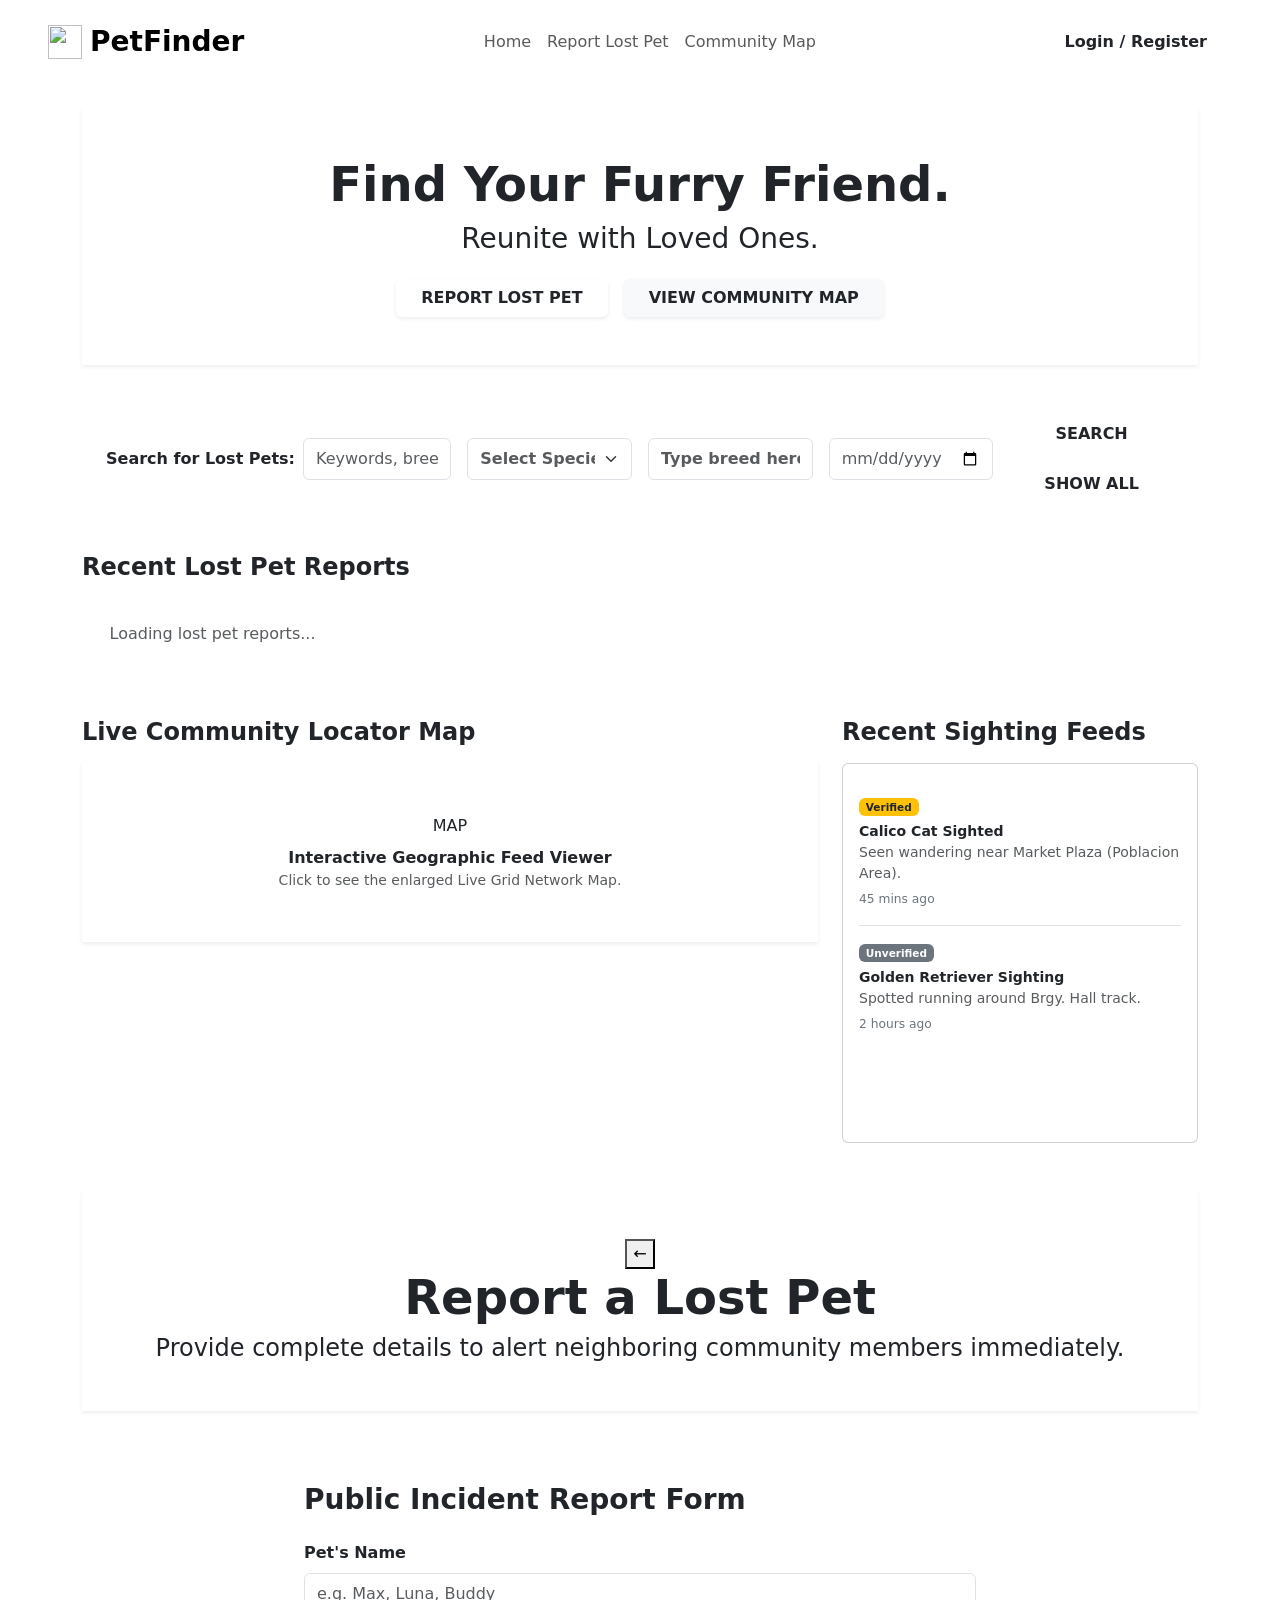
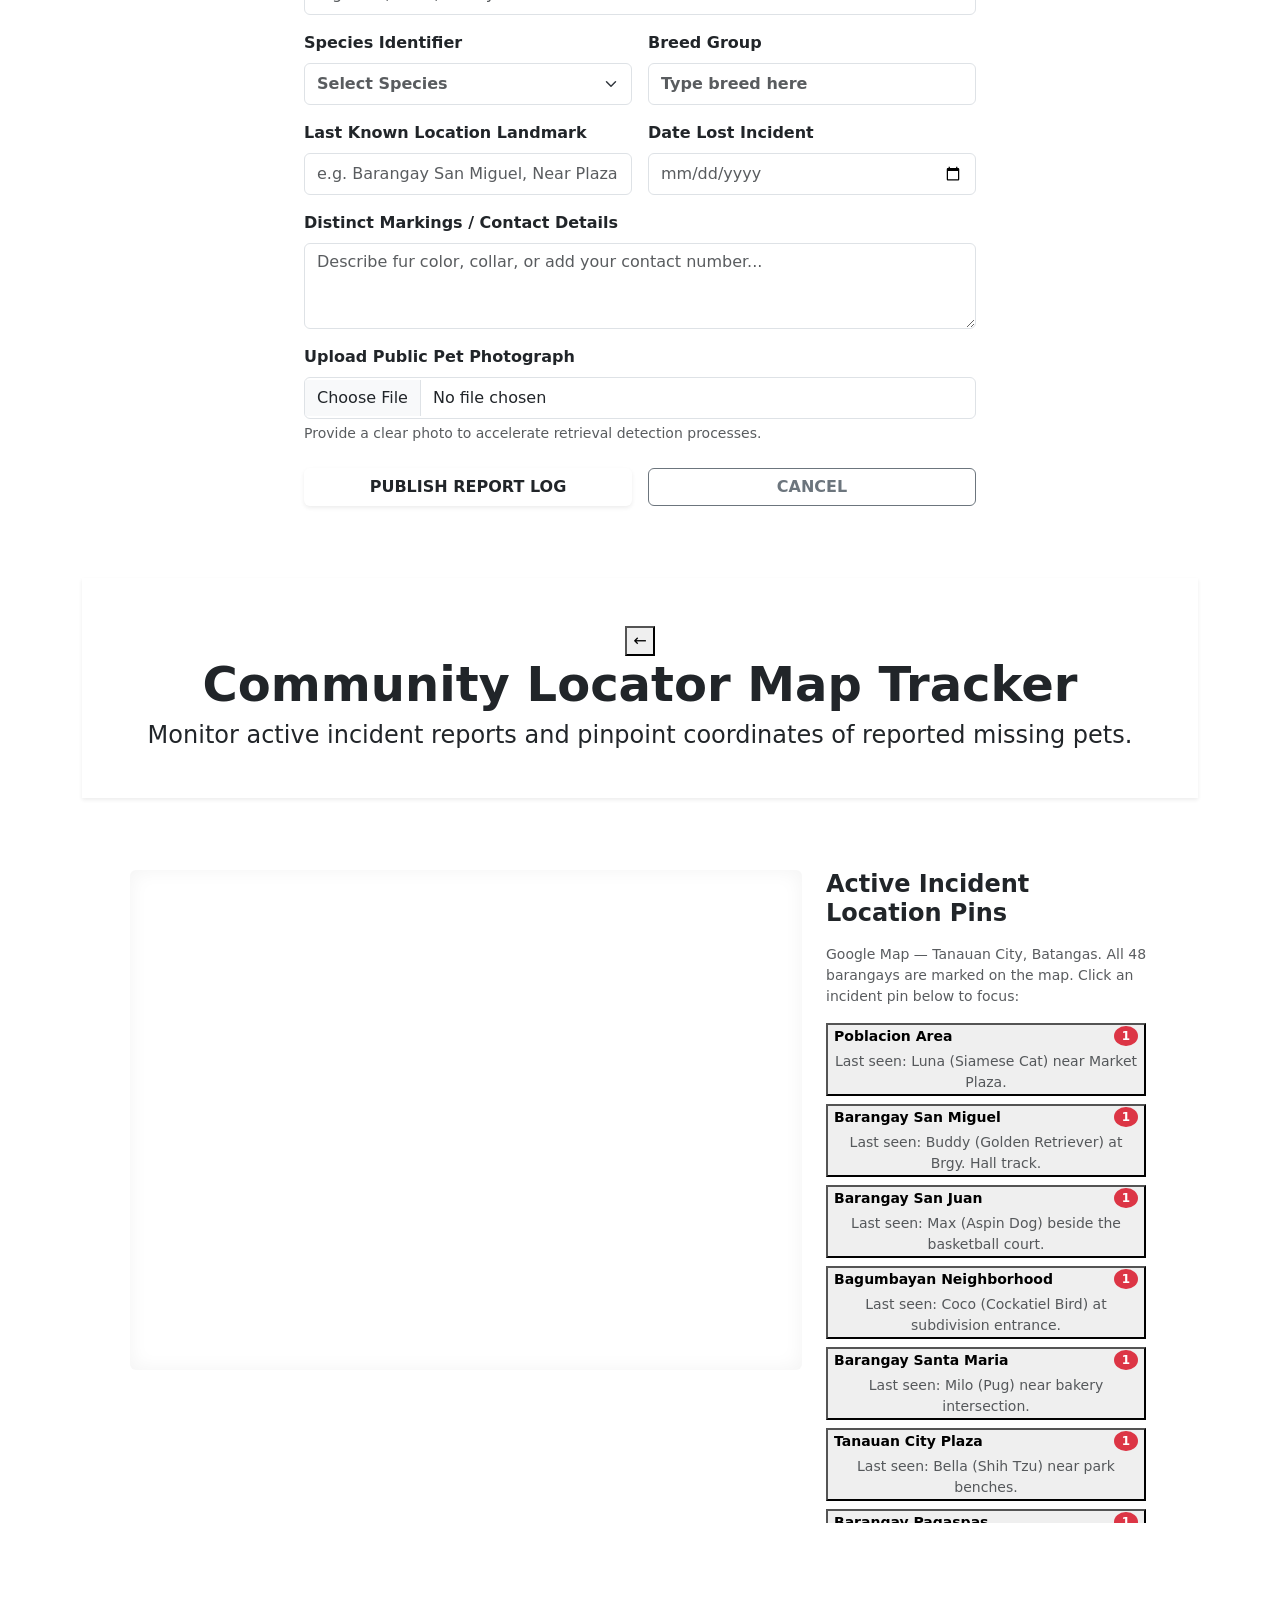
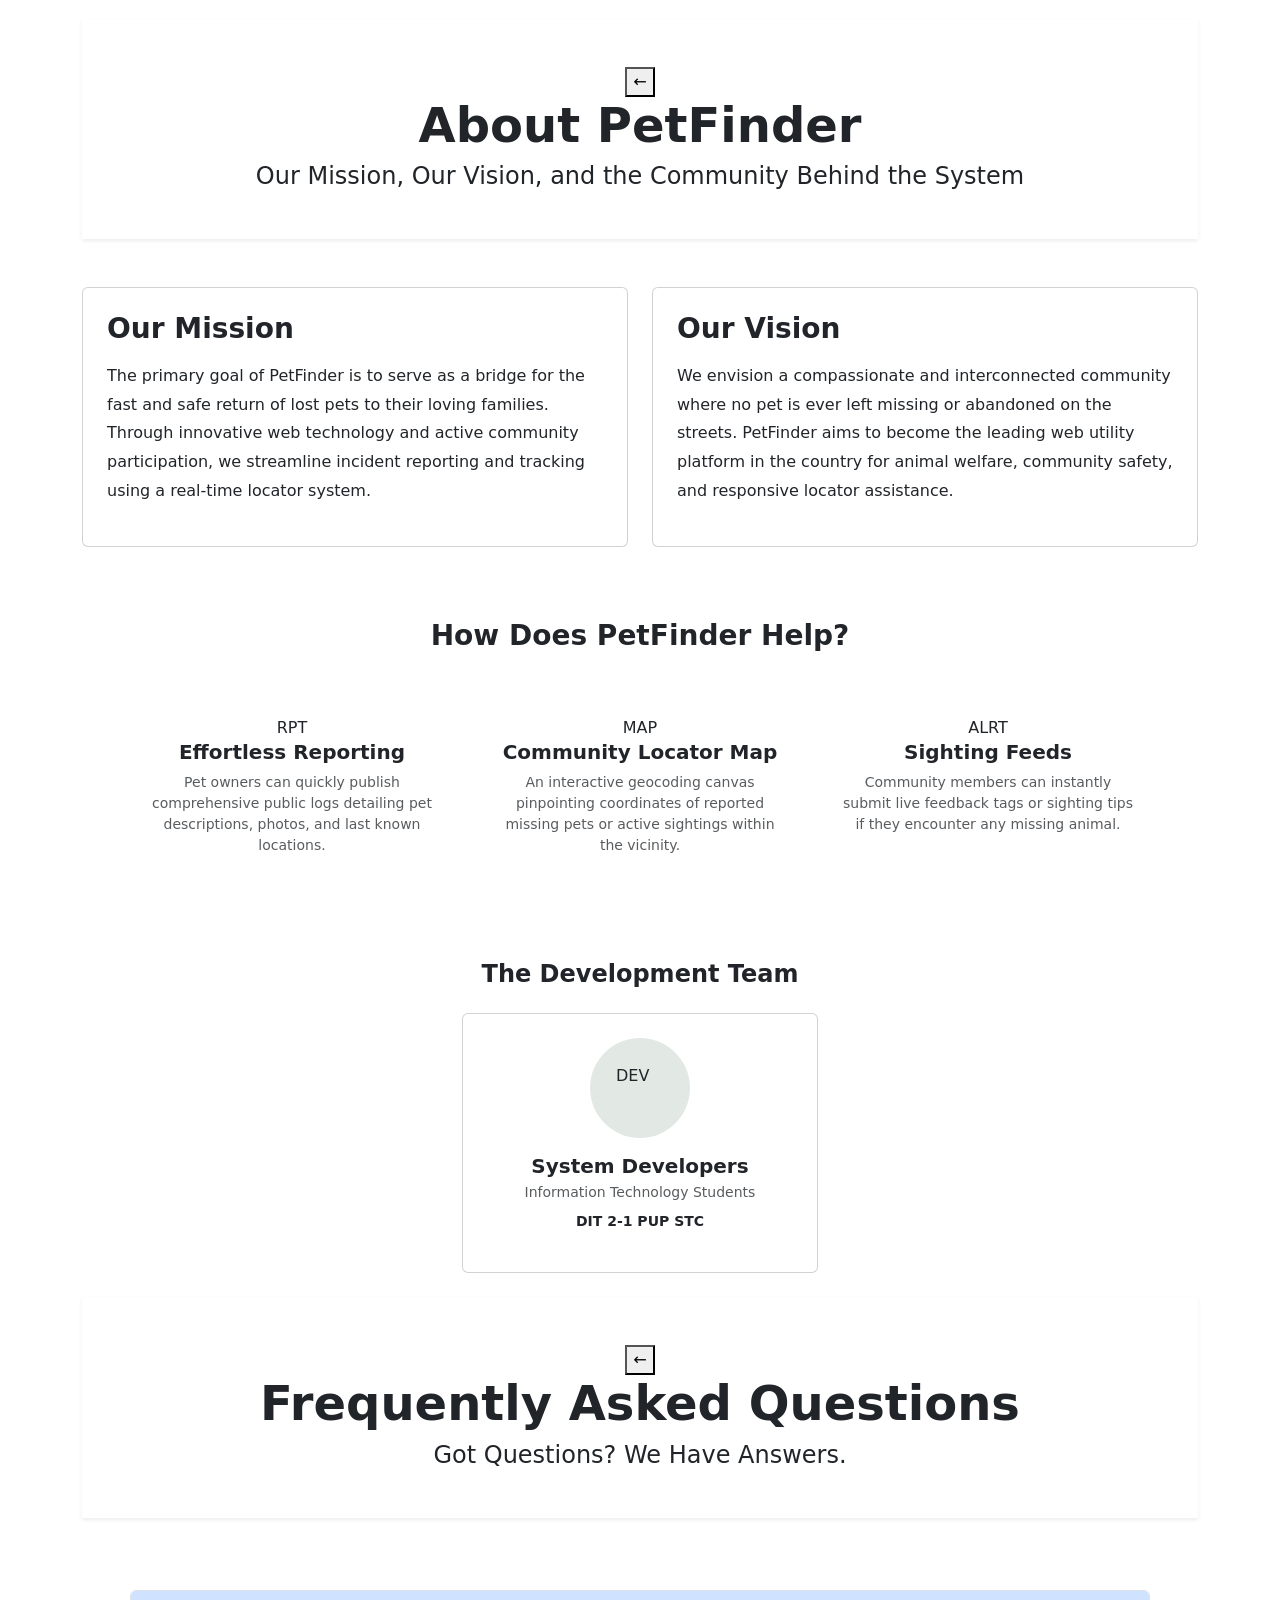
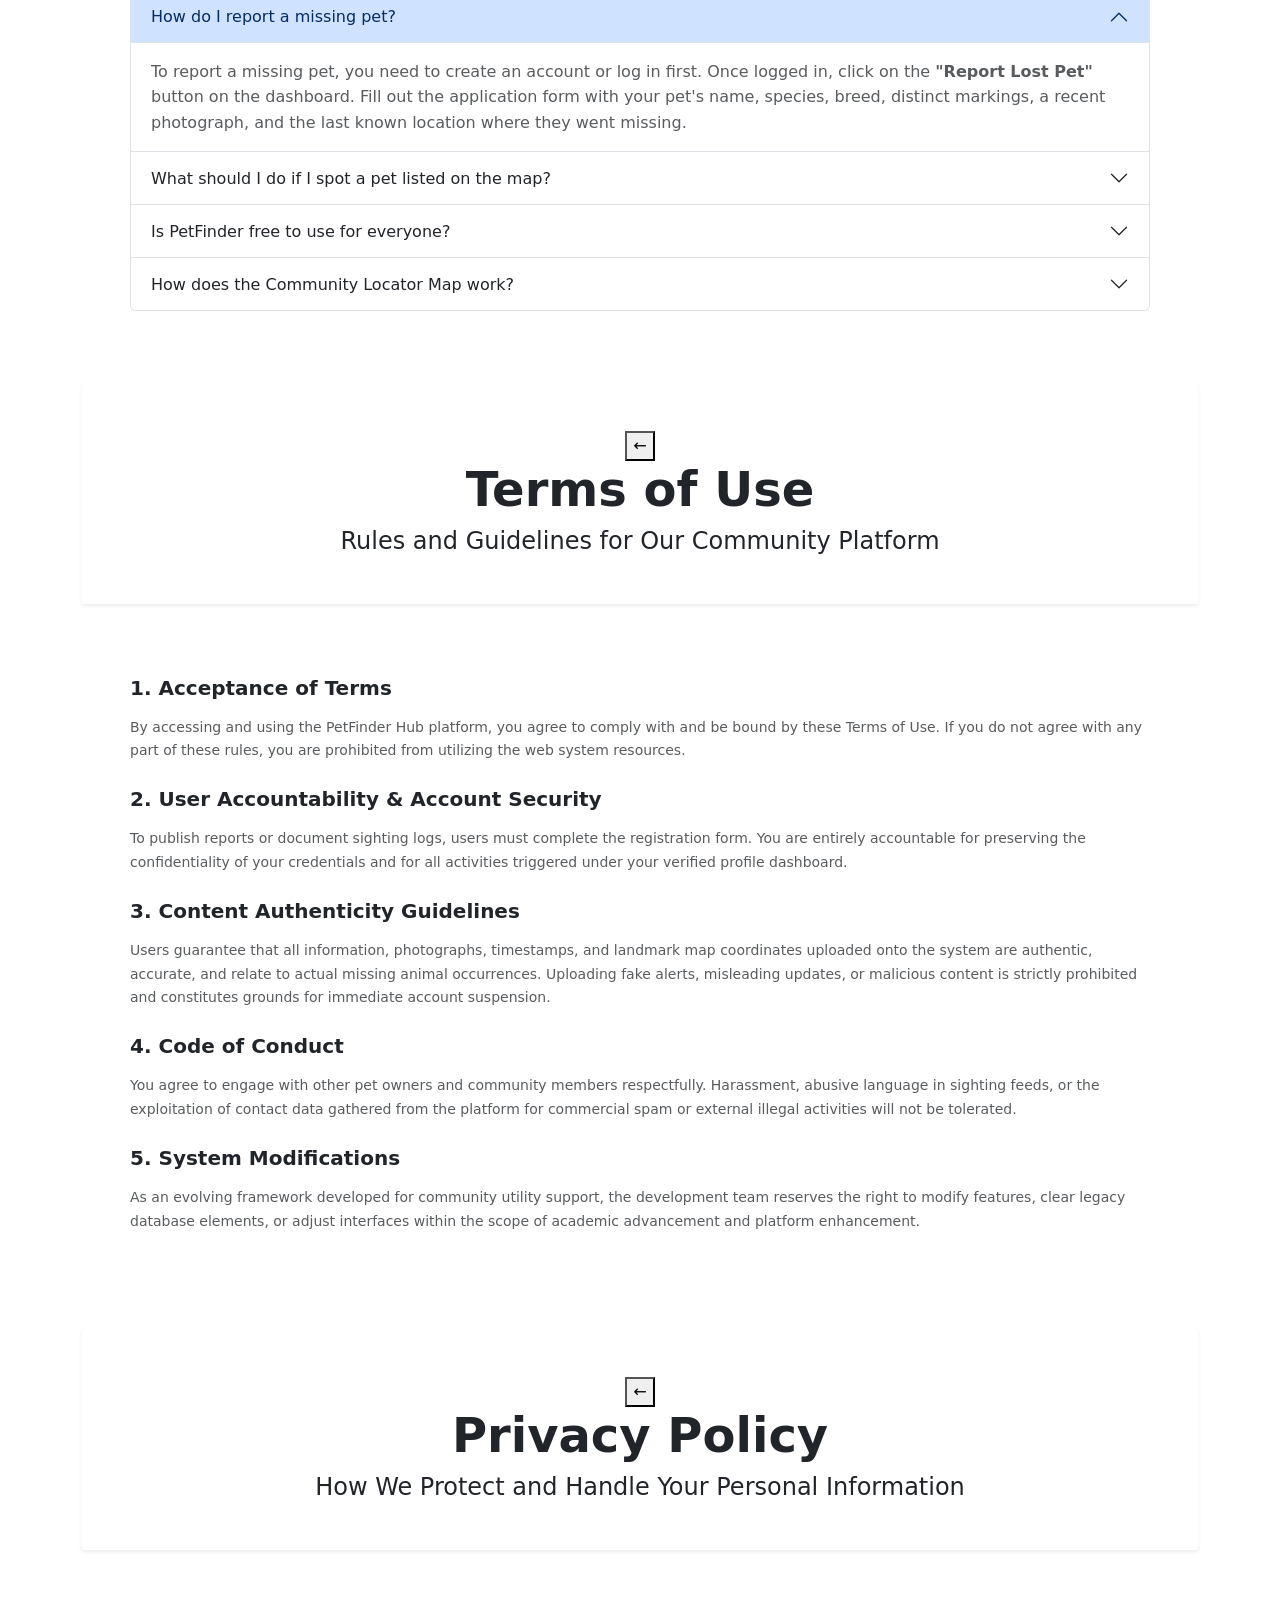
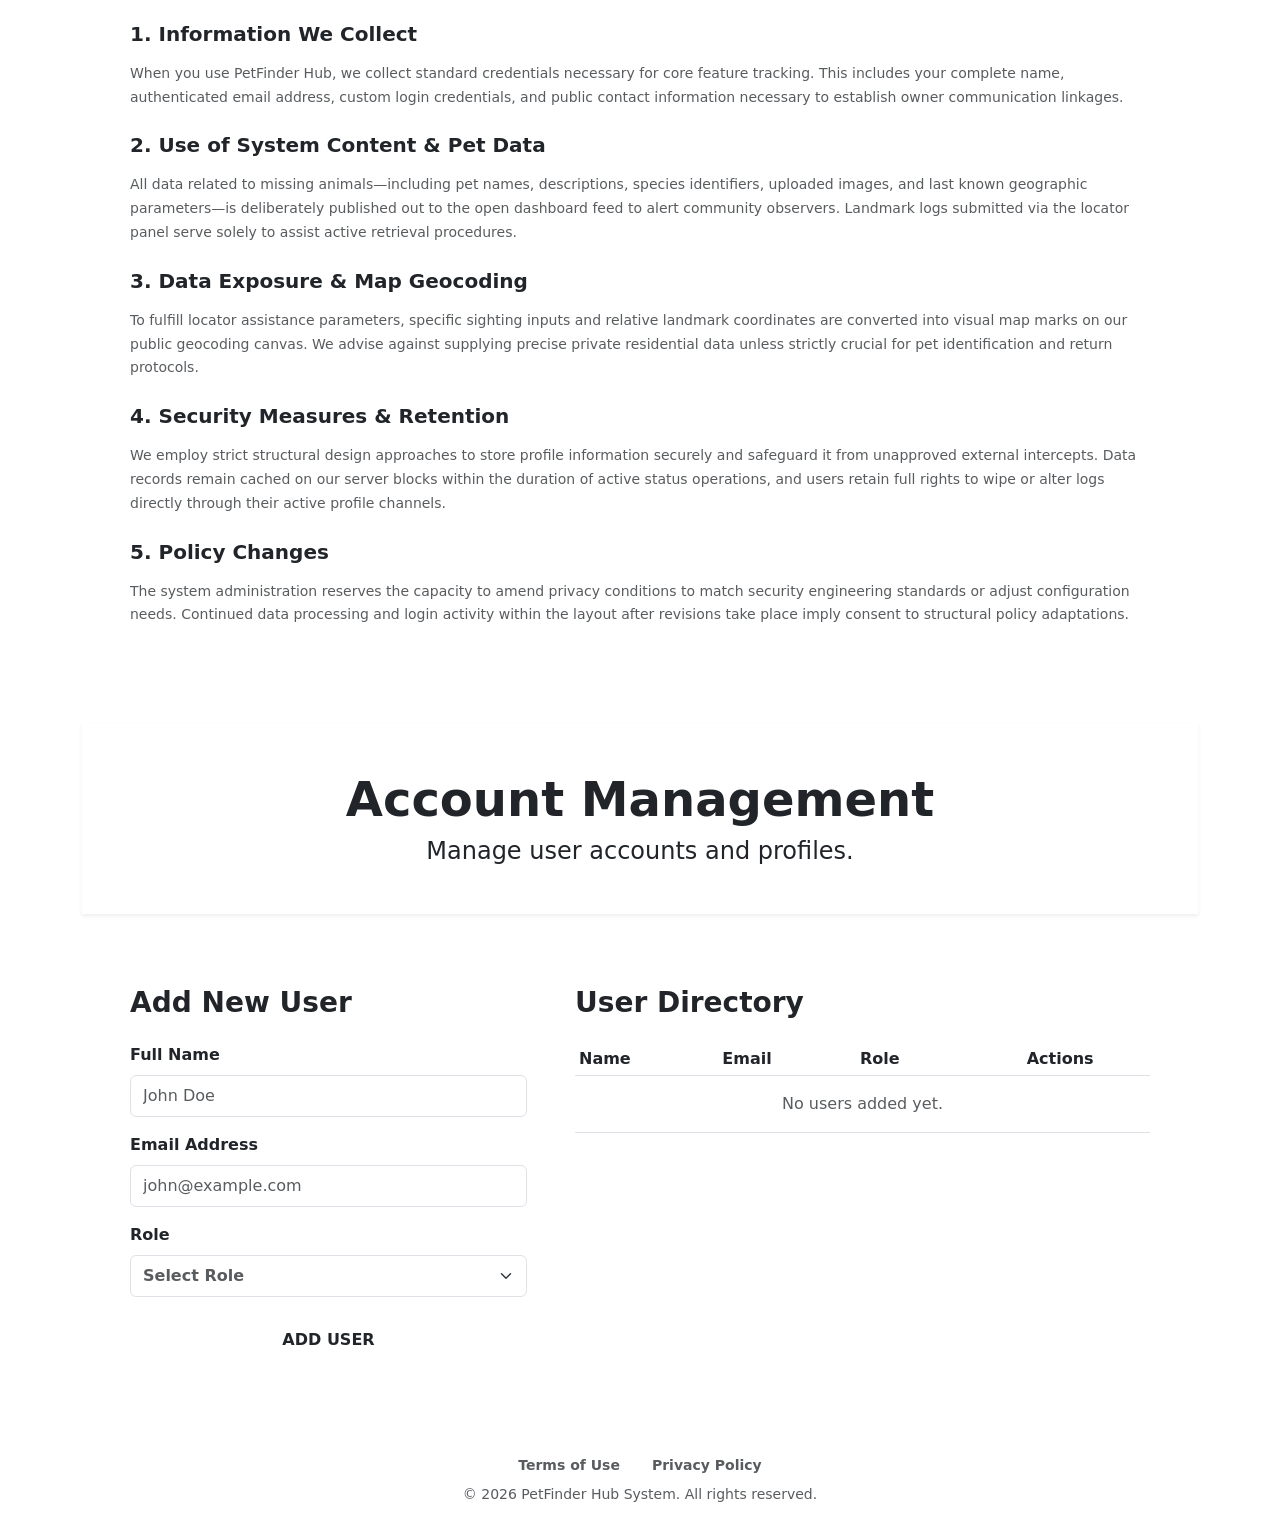
==== index.html @ 80156252 "Fix: Updated HTML structures and fixed contributor configurations" ====
<!doctype html>
<html lang="en">

<head>
  <meta charset="utf-8">
  <meta name="viewport" content="width=device-width, initial-scale=1">
  <base href="/petfinder/">
  <script src="js/site.js"></script>
  <title>PetFinder - Lost Pet Reporting & Community Locator</title>
   <link rel="icon" type="image/png" href="LOGO.png">
  <link href="https://cdn.jsdelivr.net/npm/bootstrap@5.3.8/dist/css/bootstrap.min.css" rel="stylesheet"
    integrity="sha384-sRIl4kxILFvY47J16cr9ZwB07vP4J8+LH7qKQnuqkuIAvNWLzeN8tE5YBujZqJLB" crossorigin="anonymous">
  <link rel="stylesheet" href="style.css">
</head>
<div id="petDetailsModal" class="my-account-modal" style="display: none;">
  <div class="my-account-box max-width-600 position-relative">
    <button type="button" class="btn-close position-absolute top-0 end-0 m-3" onclick="closePetDetailsModal()"></button>

    <h3 class="fw-bold mb-4 section-title" style="color: var(--primary-sage);" id="modalModalTitle">Pet Report Details</h3>

    <div id="petViewMode">
      <div class="text-center mb-3">
        <div id="modalPetEmoji" class="user-avatar-large mx-auto mb-2 pet-species-fallback">PET</div>
        <h4 class="fw-bold mb-2" id="modalPetName">--</h4>
        <span class="badge bg-danger" id="modalPetStatusBadge">Lost</span>
      </div>
      <div class="profile-section mb-2 p-2 bg-light rounded">
        <label class="small fw-bold text-muted d-block">Species</label>
        <p class="mb-0 fw-semibold" id="modalPetSpecies">--</p>
      </div>
      <div class="profile-section mb-2 p-2 bg-light rounded">
        <label class="small fw-bold text-muted d-block">Breed</label>
        <p class="mb-0 fw-semibold" id="modalPetBreed">--</p>
      </div>
      <div class="profile-section mb-2 p-2 bg-light rounded">
        <label class="small fw-bold text-muted d-block">Last Known Location</label>
        <p class="mb-0 fw-semibold" id="modalPetLocation">--</p>
      </div>
      <div class="profile-section mb-3 p-2 bg-light rounded">
        <label class="small fw-bold text-muted d-block">Date Lost</label>
        <p class="mb-0 fw-semibold" id="modalPetDate">--</p>
      </div>

      <div class="d-flex gap-2 mt-4" id="petDetailsOwnerActions" style="display: none;">
        <button type="button" class="btn btn-sage fw-bold w-100 py-2" id="petDetailsEditBtn"
          onclick="switchPetToEditMode()">Edit Report</button>
      </div>
    </div>

    <div id="petEditMode" style="display: none;">
      <form id="editPetForm" onsubmit="handleUpdatePetReport(event)">
        <input type="hidden" id="editPetId">
        <div class="mb-2">
          <label class="form-label fw-semibold small">Pet's Name</label>
          <input type="text" class="form-control py-1.5" id="editPetNameInput" required>
        </div>
        <div class="mb-2">
          <label class="form-label fw-semibold small">Species</label>
          <select class="form-select py-1.5" id="editPetSpeciesSelect"
            onchange="filterBreeds('editPetSpeciesSelect', 'editPetBreedSelect')" required>
            <option value="Dog">Dog</option>
            <option value="Cat">Cat</option>
            <option value="Others">Others</option>
          </select>
        </div>
        <div class="mb-2">
          <label class="form-label fw-semibold small">Breed</label>
          <select class="form-select py-1.5" id="editPetBreedSelect" required>
          </select>
        </div>
        <div class="mb-2">
          <label class="form-label fw-semibold small">Last Known Location</label>
          <input type="text" class="form-control py-1.5" id="editPetLocationInput" required>
        </div>
        <div class="mb-3">
          <label class="form-label fw-semibold small">Date Lost</label>
          <input type="date" class="form-control py-1.5" id="editPetDateInput" required>
        </div>

        <div class="d-flex gap-2 mt-4">
          <button type="submit" class="btn btn-sage fw-bold w-50 py-2">Save Changes</button>
          <button type="button" class="btn btn-outline-secondary fw-bold w-50 py-2"
            onclick="switchPetToViewMode()">Cancel</button>
        </div>
      </form>
    </div>

  </div>
</div>

<body>
  <!-- Guest Dashboard Section -->
  <div id="guest-dashboard" class="page-section" style="display: none;">
    <div class="custom-card p-5 my-4 text-center">
      <h2 class="fw-bold mb-3">Welcome, Guest!</h2>
      <p class="text-muted mb-2">This guest dashboard is now linked from the landing page for a seamless preview
        experience.</p>
      <p class="text-muted mb-4">You are currently viewing in Guest Mode. To report a lost pet or access full features,
        please log in.</p>
      <div class="d-flex justify-content-center flex-wrap gap-3">
        <a href="auth.html" class="btn btn-sage px-4">Login / Register</a>
        <button class="btn btn-outline-sage px-4" onclick="showSection('map-page')">View Public Map</button>
        <a href="landing.html" class="btn btn-outline-secondary px-4">Back to Landing</a>
      </div>
    </div>
  </div>
  <nav class="navbar navbar-expand-lg custom-navbar py-3 sticky-top">
    <div class="container-fluid px-4 px-lg-5">
      <a class="navbar-brand fw-bold fs-3 d-inline-flex align-items-center gap-2" href="index.html" onclick="showSection('main-page'); return false;"><img src="LOGO.png" alt="" class="brand-logo" width="34" height="34"><span>PetFinder</span></a>
      <button class="navbar-toggler" type="button" data-bs-toggle="collapse" data-bs-target="#navbarNav">
        <span class="navbar-toggler-icon"></span>
      </button>
      <div class="collapse navbar-collapse justify-content-between" id="navbarNav">
        <ul class="navbar-nav mx-auto">
          <li class="nav-item"><a class="nav-link" href="index.html#main-page" id="nav-home" onclick="return showAppSection('main-page', event)">Home</a>
          </li>
          <li class="nav-item"><a class="nav-link" href="index.html#report-page" id="nav-report" onclick="return showAppSection('report-page', event)">Report
              Lost Pet</a></li>
          <li class="nav-item"><a class="nav-link" href="index.html#map-page" id="nav-map" onclick="return showAppSection('map-page', event)">Community
              Map</a></li>
        </ul>

        <div class="d-flex align-items-center gap-2">
          <a href="auth.html" class="btn btn-outline-sage fw-bold px-4" id="nav-auth-btn">Login / Register</a>
          <div id="nav-notifications" class="nav-notifications d-none position-relative">
            <button type="button" id="navNotifBellBtn" class="nav-notif-bell-btn" aria-label="Your Pet Alerts"
              title="Your Pet Alerts" aria-expanded="false" aria-controls="navNotifDropdown">
              <svg xmlns="http://www.w3.org/2000/svg" width="18" height="18" viewBox="0 0 24 24" fill="none"
                stroke="currentColor" stroke-width="2" stroke-linecap="round" stroke-linejoin="round" aria-hidden="true">
                <path d="M18 8A6 6 0 0 0 6 8c0 7-3 9-3 9h18s-3-2-3-9"></path>
                <path d="M13.73 21a2 2 0 0 1-3.46 0"></path>
              </svg>
              <span id="navNotifBellBadge" class="nav-notif-bell-badge" style="display: none;">0</span>
            </button>
            <div id="navNotifDropdown" class="nav-notif-dropdown" style="display: none;" role="dialog"
              aria-label="Your Pet Alerts">
              <div class="nav-notif-dropdown-header">
                <h6 class="fw-bold mb-1" style="color: var(--primary-sage);">Your Pet Alerts</h6>
                <p class="small text-muted mb-0">Private messages about pets you reported.</p>
              </div>
              <div id="ownerNotificationsList" class="owner-notifications-list"></div>
            </div>
          </div>
          <div id="nav-account" class="nav-account d-none position-relative">
            <button type="button" id="navUserBtn" class="nav-user" title="My Account" aria-label="My Account"
              aria-expanded="false" aria-controls="navAccountDropdown">
              <span id="nav-user-initials" class="nav-user-initials">U</span>
            </button>
            <div id="navAccountDropdown" class="nav-account-dropdown" style="display: none;" role="dialog"
              aria-label="My Account">
              <div class="nav-account-dropdown-header">
                <h6 class="fw-bold mb-1" style="color: var(--primary-sage);">My Account</h6>
                <p class="small text-muted mb-0">View and update your profile information.</p>
              </div>
              <div class="nav-account-dropdown-body">
                <div id="navAccountViewMode">
                  <div class="text-center mb-3">
                    <div class="user-avatar-large mx-auto mb-2 nav-account-avatar" id="userAvatarLarge"></div>
                  </div>
                  <div class="profile-section mb-3 p-3 bg-light rounded">
                    <label class="small fw-bold text-muted mb-2 d-block">FULL NAME</label>
                    <p class="fw-semibold mb-0" id="displayUserName">--</p>
                  </div>
                  <div class="profile-section mb-3 p-3 bg-light rounded">
                    <label class="small fw-bold text-muted mb-2 d-block">EMAIL ADDRESS</label>
                    <p class="fw-semibold mb-0" id="displayUserEmail">--</p>
                  </div>
                  <div class="profile-section mb-3 p-3 bg-light rounded">
                    <label class="small fw-bold text-muted mb-2 d-block">CONTACT NUMBER</label>
                    <p class="fw-semibold mb-0" id="displayUserContact">--</p>
                  </div>
                  <div class="profile-section mb-3 p-3 bg-light rounded">
                    <label class="small fw-bold text-muted mb-2 d-block">YOUR LOCATION</label>
                    <p class="fw-semibold mb-0" id="displayUserLocation">--</p>
                  </div>
                  <button type="button" class="btn btn-sage fw-bold w-100 py-2" onclick="openMyAccountEditModal()">EDIT PROFILE</button>
                </div>
                <div id="navAccountEditMode" style="display: none;">
                  <form id="myAccountEditForm" onsubmit="handleUpdateMyAccount(event)">
                    <div class="mb-3">
                      <label class="form-label fw-semibold small">Full Name</label>
                      <input id="editMyName" type="text" class="form-control py-2" required>
                    </div>
                    <div class="mb-3">
                      <label class="form-label fw-semibold small">Email Address</label>
                      <input id="editMyEmail" type="email" class="form-control py-2" required>
                    </div>
                    <div class="mb-3">
                      <label class="form-label fw-semibold small">Contact Number</label>
                      <input id="editMyContact" type="tel" class="form-control py-2"
                        placeholder="09XX XXX XXXX" required>
                    </div>
                    <div class="mb-3">
                      <label class="form-label fw-semibold small">Your Location</label>
                      <input id="editMyLocation" type="text" class="form-control py-2"
                        placeholder="123 Sta. Cruz St., Barangay Pagaspas, Tanauan City" required>
                    </div>
                    <div class="d-grid gap-2">
                      <button type="submit" class="btn btn-sage fw-bold py-2">SAVE CHANGES</button>
                      <button type="button" class="btn btn-outline-secondary fw-bold py-2"
                        onclick="closeMyAccountEditModal()">CANCEL</button>
                    </div>
                  </form>
                </div>
              </div>
            </div>
          </div>
        </div>
      </div>
    </div>
  </nav>

  <div class="container my-4">

    <div id="main-page" class="page-section active-section">
      <header class="hero-banner p-5 text-center my-4 shadow-sm">
        <h1 class="display-5 fw-bold mb-2">Find Your Furry Friend.</h1>
        <p class="h3 fw-light mb-4">Reunite with Loved Ones.</p>
        <div class="d-sm-flex justify-content-center gap-3">
          <button class="btn btn-coral fw-bold px-4 py-2.5 mb-2 mb-sm-0 shadow-sm"
            onclick="showSection('report-page')">REPORT LOST PET</button>
          <button class="btn btn-light fw-bold px-4 py-2.5 shadow-sm" style="color: var(--primary-sage);"
            onclick="showSection('map-page')">VIEW COMMUNITY MAP</button>
        </div>
      </header>

      <section class="custom-card p-4 my-4">
        <form class="row g-3 align-items-center">
          <div class="col-xl-4 col-lg-12">
            <div class="d-flex flex-column flex-sm-row align-items-sm-center gap-2">
              <label class="text-nowrap fw-bold mb-0">Search for Lost Pets:</label>
              <input type="text" class="form-control py-2" id="homepageSearchKeywords" placeholder="Keywords, breed, location...">
            </div>
          </div>
          <div class="col-xl-2 col-md-4">
            <select class="form-select py-2 fw-semibold text-muted" id="speciesSelect"
              onchange="filterBreeds('speciesSelect', 'breedSelect')">
              <option value="" selected disabled>Select Species</option>
              <option value="Dog">Dog</option>
              <option value="Cat">Cat</option>
              <option value="Others">Others</option>
            </select>
          </div>
          <div class="col-xl-2 col-md-4">
            <input type="text" class="form-control py-2 fw-semibold text-muted" id="breedSelect"
              list="breedSelectOptions" placeholder="Type breed here" autocomplete="off">
            <datalist id="breedSelectOptions"></datalist>
          </div>
          <div class="col-xl-2 col-md-4">
            <input type="date" class="form-control py-2 text-muted" id="homepageSearchDate" title="Date Lost">
          </div>
          <div class="col-xl-2 col-md-12 d-grid gap-2">
            <button type="button" class="btn btn-sage fw-bold w-100 py-2" id="homepageSearchBtn">SEARCH</button>
            <button type="button" class="btn btn-outline-sage fw-bold w-100 py-2" id="homepageClearSearchBtn">SHOW ALL</button>
          </div>
        </form>
      </section>

      <section class="my-4">
        <h4 class="fw-bold mb-3 d-flex align-items-center gap-2" style="color: var(--primary-sage);">
          Recent Lost Pet Reports
        </h4>

        <div class="row row-cols-1 row-cols-sm-2 row-cols-md-4 g-4" id="lostPetReportsContainer">
          <div class="col-12"><p class="text-center text-muted py-4 mb-0">Loading lost pet reports...</p></div>
        </div>
      </section>

      <section class="my-5">
        <div class="row g-4">
          <div class="col-lg-8">
            <h4 class="fw-bold mb-3 section-title" style="color: var(--primary-sage);">Live Community Locator Map</h4>
            <div class="map-canvas-box shadow-sm vector-map-bg" style="cursor: pointer;"
              onclick="showSection('map-page')">
              <div class="map-road" style="width: 100%; height: 20px; top: 30%;"></div>
              <div class="map-road" style="width: 15px; height: 100%; left: 45%;"></div>
              <div class="map-road" style="width: 100%; height: 15px; top: 75%;"></div>

              <div class="text-center p-3 position-relative"
                style="z-index: 5; background: rgba(255,255,255,0.9); border-radius: 8px; border: 1px solid var(--primary-sage);">
                <span class="ui-feature-icon d-inline-flex mb-2">MAP</span>
                <span class="fw-bold text-dark d-block">Interactive Geographic Feed Viewer</span>
                <p class="small text-muted mb-2">Click to see the enlarged Live Grid Network Map.</p>
                <span class="badge btn-sage px-3 py-2 fw-bold" style="font-size: 11px;">LAUNCH LIVE LOCATION
                  WORKSPACE</span>
              </div>
            </div>
          </div>

          <div class="col-lg-4">
            <h4 class="fw-bold mb-3 section-title" style="color: var(--primary-sage);">Recent Sighting Feeds</h4>
            <div class="card custom-card p-3" style="height: 380px; overflow-y: auto;">
              <div class="list-group list-group-flush small">
                <div class="list-group-item bg-transparent px-0 py-3" style="cursor: pointer;"
                  onclick="focusMapLocation('Poblacion')">
                  <span class="badge bg-warning text-dark me-2">Verified</span>
                  <strong class="d-block mt-1">Calico Cat Sighted</strong>
                  <p class="mb-1 text-muted">Seen wandering near Market Plaza (Poblacion Area).</p>
                  <small class="text-secondary">45 mins ago</small>
                </div>
                <div class="list-group-item bg-transparent px-0 py-3" style="cursor: pointer;"
                  onclick="focusMapLocation('SanMiguel')">
                  <span class="badge bg-secondary me-2">Unverified</span>
                  <strong class="d-block mt-1">Golden Retriever Sighting</strong>
                  <p class="mb-1 text-muted">Spotted running around Brgy. Hall track.</p>
                  <small class="text-secondary">2 hours ago</small>
                </div>
              </div>
            </div>
          </div>
        </div>
      </section>
    </div>


    <div id="report-page" class="page-section">
      <header class="hero-banner hero-banner-with-back p-5 text-center my-4 shadow-sm position-relative">
        <button type="button" class="hero-back-btn" onclick="showSection('main-page')" aria-label="Back to Home"
          title="Back to Home">←</button>
        <h1 class="display-5 fw-bold mb-2">Report a Lost Pet</h1>
        <p class="h4 fw-light mb-0">Provide complete details to alert neighboring community members immediately.</p>
      </header>

      <main class="custom-card p-4 p-md-5 my-4">
        <div class="row justify-content-center">
          <div class="col-lg-8">
            <h3 class="fw-bold mb-4 section-title" style="color: var(--primary-sage);">Public Incident Report Form</h3>

            <form id="lostPetForm" onsubmit="submitLostPetReport(event)">
              <div class="row g-3">
                <div class="col-md-12">
                  <label class="form-label fw-semibold">Pet's Name</label>
                  <input type="text" class="form-control py-2" id="reportPetName" placeholder="e.g. Max, Luna, Buddy"
                    required>
                </div>

                <div class="col-md-6">
                  <label class="form-label fw-semibold">Species Identifier</label>
            <select class="form-select py-2 fw-semibold text-muted" id="reportSpecies"
                    onchange="filterBreeds('reportSpecies', 'reportBreed')" required>
                    <option value="" selected disabled>Select Species</option>
                    <option value="Dog">Dog</option>
                    <option value="Cat">Cat</option>
                    <option value="Others">Others</option>
                  </select>
                </div>

                <div class="col-md-6">
                  <label class="form-label fw-semibold">Breed Group</label>
                  <input class="form-control py-2 fw-semibold text-muted" id="reportBreed" list="reportBreedOptions" required placeholder="Type breed here">
                  <datalist id="reportBreedOptions"></datalist>
                </div>

                <div class="col-md-6">
                  <label class="form-label fw-semibold">Last Known Location Landmark</label>
                  <input type="text" class="form-control py-2" id="reportLocation"
                    placeholder="e.g. Barangay San Miguel, Near Plaza" required>
                </div>

                <div class="col-md-6">
                  <label class="form-label fw-semibold">Date Lost Incident</label>
                  <input type="date" class="form-control py-2 text-muted" id="reportDate" required>
                </div>

                <div class="col-md-12">
                  <label class="form-label fw-semibold">Distinct Markings / Contact Details</label>
                  <textarea class="form-control" id="reportDetails" rows="3" maxlength="1500"
                    placeholder="Describe fur color, collar, or add your contact number..."></textarea>
                  <div id="charWarning" class="form-text text-danger fw-bold mt-1"
                    style="display: none; font-size: 12px;">
                    You have reached the maximum limit of 1,500 characters!
                  </div>
                </div>

                <div class="col-md-12">
                  <label class="form-label fw-semibold">Upload Public Pet Photograph</label>
                  <input type="file" class="form-control py-2" id="reportPhoto" accept="image/*">
                  <div class="form-text text-muted">Provide a clear photo to accelerate retrieval detection processes.
                  </div>
                </div>

                <div class="col-md-12 text-center d-flex gap-3 mt-4">
                  <button type="submit" class="btn btn-coral fw-bold py-2.5 px-4 shadow-sm w-50">PUBLISH REPORT LOG</button>
                  <button type="button" class="btn btn-outline-secondary fw-bold py-2.5 px-4 w-50"
                    onclick="showSection('main-page')">CANCEL</button>
                </div>
              </div>
            </form>
          </div>
        </div>
      </main>
    </div>


    <div id="map-page" class="page-section">
      <header class="hero-banner hero-banner-with-back p-5 text-center my-4 shadow-sm position-relative">
        <button type="button" class="hero-back-btn" onclick="showSection('main-page')" aria-label="Back to Home"
          title="Back to Home">←</button>
        <h1 class="display-5 fw-bold mb-2">Community Locator Map Tracker</h1>
        <p class="h4 fw-light mb-0">Monitor active incident reports and pinpoint coordinates of reported missing pets.
        </p>
      </header>

      <main class="custom-card p-4 p-md-5 my-4">
        <div class="row g-4">
          <div class="col-xl-8 col-lg-7">
            <div class="card border-0"
              style="height: 500px; box-shadow: inset 0 0 20px rgba(0,0,0,0.05);">

              <div id="googleMap" class="google-map-container" style="width: 100%; height: 100%; border-radius: 12px;"></div>
            </div>


            <div class="mt-4" id="belowMapDetailsContainer" style="display: none;">
              <div class="card p-4 border-0 shadow-sm animate-fade"
                style="background-color: #ffffff; border-radius: 12px; border-left: 5px solid var(--accent-coral) !important;">
                <div class="d-flex flex-wrap justify-content-between align-items-center mb-3">
                  <div class="d-flex align-items-center gap-2">
                    <span class="ui-feature-icon d-inline-flex" id="belowMapIcon" style="width:42px;height:42px;font-size:0.65rem;">MAP</span>
                    <h5 class="fw-bold mb-0 text-dark" id="belowMapTitle">Barangay Trapiche</h5>
                  </div>
                  <span class="badge fw-bold px-3 py-1.5 rounded-pill text-white" id="belowMapStatusBadge"
                    style="background-color: var(--accent-coral); font-size: 11px; animation: targetPulse 1s infinite alternate;">
                    TARGET ACQUIRED
                  </span>
                </div>

                <div class="p-3 mb-3" style="background-color: var(--bg-cream); border-radius: 8px;">
                  <div class="d-flex align-items-center gap-3">
                    <div class="rounded-circle bg-white p-2 shadow-sm d-flex align-items-center justify-content-center"
                      style="width: 50px; height: 50px; font-size: 0.65rem; font-weight: 800; color: var(--primary-sage);" id="belowMapPetEmoji">
                      DOG
                    </div>
                    <div>
                      <h4 class="fw-bold mb-0 text-dark" id="belowMapPetName" style="font-size: 18px;">Rocky</h4>
                      <span class="text-muted small fw-semibold" id="belowMapPetBreed">German Shepherd Dog</span>
                    </div>
                  </div>
                </div>

                <div class="small">
                  <span class="d-block fw-bold mb-1"
                    style="color: var(--primary-sage); font-size: 12px; letter-spacing: 0.5px; text-transform: uppercase;">Sighting
                    Log</span>
                  <p class="text-secondary mb-0" id="belowMapLog" style="font-size: 13px; line-height: 1.6;">
                    Noticed running near the highway bypass entry point.
                  </p>
                </div>
              </div>
            </div>
          </div>

          <div class="col-xl-4 col-lg-5">
            <h4 class="fw-bold mb-3" style="color: var(--primary-sage);">Active Incident Location Pins</h4>
            <p class="small text-muted mb-3">Google Map — Tanauan City, Batangas. All 48 barangays are marked on the map. Click an incident pin below to focus:</p>

            <div class="d-flex flex-column gap-2" style="max-height: 500px; overflow-y: auto; padding-right: 4px;">
              <button class="map-grid-button" id="pin-Poblacion" onclick="selectMapPin('Poblacion')">
                <div class="d-flex justify-content-between align-items-center">
                  <strong class="small d-block">Poblacion Area</strong>
                  <span class="badge bg-danger rounded-circle">1</span>
                </div>
                <small class="text-muted d-block mt-1">Last seen: Luna (Siamese Cat) near Market Plaza.</small>
              </button>

              <button class="map-grid-button" id="pin-SanMiguel" onclick="selectMapPin('SanMiguel')">
                <div class="d-flex justify-content-between align-items-center">
                  <strong class="small d-block">Barangay San Miguel</strong>
                  <span class="badge bg-danger rounded-circle">1</span>
                </div>
                <small class="text-muted d-block mt-1">Last seen: Buddy (Golden Retriever) at Brgy. Hall track.</small>
              </button>

              <button class="map-grid-button" id="pin-SanJuan" onclick="selectMapPin('SanJuan')">
                <div class="d-flex justify-content-between align-items-center">
                  <strong class="small d-block">Barangay San Juan</strong>
                  <span class="badge bg-danger rounded-circle">1</span>
                </div>
                <small class="text-muted d-block mt-1">Last seen: Max (Aspin Dog) beside the basketball court.</small>
              </button>

              <button class="map-grid-button" id="pin-Bagumbayan" onclick="selectMapPin('Bagumbayan')">
                <div class="d-flex justify-content-between align-items-center">
                  <strong class="small d-block">Bagumbayan Neighborhood</strong>
                  <span class="badge bg-danger rounded-circle">1</span>
                </div>
                <small class="text-muted d-block mt-1">Last seen: Coco (Cockatiel Bird) at subdivision entrance.</small>
              </button>

              <button class="map-grid-button" id="pin-SantaMaria" onclick="selectMapPin('SantaMaria')">
                <div class="d-flex justify-content-between align-items-center">
                  <strong class="small d-block">Barangay Santa Maria</strong>
                  <span class="badge bg-danger rounded-circle">1</span>
                </div>
                <small class="text-muted d-block mt-1">Last seen: Milo (Pug) near bakery intersection.</small>
              </button>

              <button class="map-grid-button" id="pin-TanauanPlaza" onclick="selectMapPin('TanauanPlaza')">
                <div class="d-flex justify-content-between align-items-center">
                  <strong class="small d-block">Tanauan City Plaza</strong>
                  <span class="badge bg-danger rounded-circle">1</span>
                </div>
                <small class="text-muted d-block mt-1">Last seen: Bella (Shih Tzu) near park benches.</small>
              </button>

              <button class="map-grid-button" id="pin-Pagaspas" onclick="selectMapPin('Pagaspas')">
                <div class="d-flex justify-content-between align-items-center">
                  <strong class="small d-block">Barangay Pagaspas</strong>
                  <span class="badge bg-danger rounded-circle">1</span>
                </div>
                <small class="text-muted d-block mt-1">Last seen: Oliver (Persian Cat) beside talipapa terminal.</small>
              </button>

              <button class="map-grid-button" id="pin-Trapiche" onclick="selectMapPin('Trapiche')">
                <div class="d-flex justify-content-between align-items-center">
                  <strong class="small d-block">Barangay Trapiche</strong>
                  <span class="badge bg-danger rounded-circle">1</span>
                </div>
                <small class="text-muted d-block mt-1">Last seen: Rocky (German Shepherd) near highway bypass.</small>
              </button>
            </div>

            <div class="d-grid mt-4">

            </div>
          </div>
        </div>
      </main>
    </div>


    <div id="about-page" class="page-section">
      <header class="hero-banner hero-banner-with-back p-5 text-center my-4 shadow-sm position-relative">
        <button type="button" class="hero-back-btn" onclick="goBackFromInfoPage()" aria-label="Back" title="Back">←</button>
        <h1 class="display-5 fw-bold mb-2">About PetFinder</h1>
        <p class="h4 fw-light mb-0">Our Mission, Our Vision, and the Community Behind the System</p>
      </header>

      <main class="row g-4 my-2">
        <div class="col-md-6">
          <div class="card custom-card h-100 p-4">
            <h3 class="fw-bold mb-3 section-title" style="color: var(--primary-sage);">Our Mission</h3>
            <p class="lead" style="line-height: 1.8; font-size: 16px;">
              The primary goal of <strong>PetFinder</strong> is to serve as a bridge for the fast and safe return of
              lost pets to their loving families. Through innovative web technology and active community participation,
              we streamline incident reporting and tracking using a real-time locator system.
            </p>
          </div>
        </div>

        <div class="col-md-6">
          <div class="card custom-card h-100 p-4">
            <h3 class="fw-bold mb-3 section-title" style="color: var(--primary-sage);">Our Vision</h3>
            <p class="lead" style="line-height: 1.8; font-size: 16px;">
              We envision a compassionate and interconnected community where no pet is ever left missing or abandoned on
              the streets. PetFinder aims to become the leading web utility platform in the country for animal welfare,
              community safety, and responsive locator assistance.
            </p>
          </div>
        </div>
      </main>

      <section class="custom-card p-4 p-md-5 my-4">
        <h3 class="fw-bold text-center mb-5" style="color: var(--primary-sage);">How Does PetFinder Help?</h3>
        <div class="row text-center g-4">
          <div class="col-md-4">
            <div class="p-3">
              <div class="ui-feature-icon mx-auto">RPT</div>
              <h5 class="fw-bold">Effortless Reporting</h5>
              <p class="text-muted small">Pet owners can quickly publish comprehensive public logs detailing pet
                descriptions, photos, and last known locations.</p>
            </div>
          </div>
          <div class="col-md-4">
            <div class="p-3">
              <div class="ui-feature-icon mx-auto">MAP</div>
              <h5 class="fw-bold">Community Locator Map</h5>
              <p class="text-muted small">An interactive geocoding canvas pinpointing coordinates of reported missing
                pets or active sightings within the vicinity.</p>
            </div>
          </div>
          <div class="col-md-4">
            <div class="p-3">
              <div class="ui-feature-icon mx-auto">ALRT</div>
              <h5 class="fw-bold">Sighting Feeds</h5>
              <p class="text-muted small">Community members can instantly submit live feedback tags or sighting tips if
                they encounter any missing animal.</p>
            </div>
          </div>
        </div>
      </section>

      <section class="my-4 text-center">
        <h4 class="fw-bold mb-4" style="color: var(--primary-sage);">The Development Team</h4>
        <div class="row justify-content-center">
          <div class="col-md-4 col-sm-6">
            <div class="card custom-card p-4 text-center">
              <div class="mx-auto mb-3 rounded-circle d-flex align-items-center justify-content-center"
                style="width: 100px; height: 100px; background-color: #E2E8E4; color: var(--primary-sage);">
                <span class="ui-feature-icon d-inline-flex" style="width:48px;height:48px;">DEV</span>
              </div>
              <h5 class="fw-bold mb-1">System Developers</h5>
              <p class="text-muted small mb-0">Information Technology Students</p>
              <p class="small fw-semibold mt-2" style="color: var(--accent-coral);">DIT 2-1 PUP STC</p>
            </div>
          </div>
        </div>
      </section>
    </div>


    <div id="faqs-page" class="page-section">
      <header class="hero-banner hero-banner-with-back p-5 text-center my-4 shadow-sm position-relative">
        <button type="button" class="hero-back-btn" onclick="goBackFromInfoPage()" aria-label="Back" title="Back">←</button>
        <h1 class="display-5 fw-bold mb-2">Frequently Asked Questions</h1>
        <p class="h4 fw-light mb-0">Got Questions? We Have Answers.</p>
      </header>

      <main class="custom-card p-4 p-md-5 my-4">
        <div class="accordion" id="petfinderFaqAccordion">
          <div class="accordion-item">
            <h2 class="accordion-header">
              <button class="accordion-button" type="button" data-bs-toggle="collapse" data-bs-target="#faq-collapseOne"
                aria-expanded="true">
                How do I report a missing pet?
              </button>
            </h2>
            <div id="faq-collapseOne" class="accordion-collapse collapse show" data-bs-parent="#petfinderFaqAccordion">
              <div class="accordion-body text-muted" style="line-height: 1.6;">
                To report a missing pet, you need to create an account or log in first. Once logged in, click on the
                <strong>"Report Lost Pet"</strong> button on the dashboard. Fill out the application form with your
                pet's name, species, breed, distinct markings, a recent photograph, and the last known location where
                they went missing.
              </div>
            </div>
          </div>

          <div class="accordion-item">
            <h2 class="accordion-header">
              <button class="accordion-button collapsed" type="button" data-bs-toggle="collapse"
                data-bs-target="#faq-collapseTwo" aria-expanded="false">
                What should I do if I spot a pet listed on the map?
              </button>
            </h2>
            <div id="faq-collapseTwo" class="accordion-collapse collapse" data-bs-parent="#petfinderFaqAccordion">
              <div class="accordion-body text-muted" style="line-height: 1.6;">
                If you happen to see an animal that matches a missing report, go to that pet's specific profile panel
                and click the <strong>"Sighting"</strong> button. You can submit a short tip or text log detailing the
                exact time and precise landmark coordinates where you spotted the animal to alert the owner immediately.
              </div>
            </div>
          </div>

          <div class="accordion-item">
            <h2 class="accordion-header">
              <button class="accordion-button collapsed" type="button" data-bs-toggle="collapse"
                data-bs-target="#faq-collapseThree" aria-expanded="false">
                Is PetFinder free to use for everyone?
              </button>
            </h2>
            <div id="faq-collapseThree" class="accordion-collapse collapse" data-bs-parent="#petfinderFaqAccordion">
              <div class="accordion-body text-muted" style="line-height: 1.6;">
                Yes! <strong>PetFinder Hub</strong> is an open community-driven utility tool designed entirely for
                public animal welfare assistance. Registering an account, logging entries, publishing lost pet alerts,
                and navigating the locator tracking map canvas are completely free of charge.
              </div>
            </div>
          </div>

          <div class="accordion-item">
            <h2 class="accordion-header">
              <button class="accordion-button collapsed" type="button" data-bs-toggle="collapse"
                data-bs-target="#faq-collapseFour" aria-expanded="false">
                How does the Community Locator Map work?
              </button>
            </h2>
            <div id="faq-collapseFour" class="accordion-collapse collapse" data-bs-parent="#petfinderFaqAccordion">
              <div class="accordion-body text-muted" style="line-height: 1.6;">
                The locator map acts as a geocoding canvas module. When users submit reports or log verified sightings,
                the platform marks those specific geographical points. This allows residents in neighboring barangays to
                see map flags and stay vigilant about active cases around their vicinity.
              </div>
            </div>
          </div>
        </div>
      </main>
    </div>


    <div id="terms-page" class="page-section">
      <header class="hero-banner hero-banner-with-back p-5 text-center my-4 shadow-sm position-relative">
        <button type="button" class="hero-back-btn" onclick="goBackFromInfoPage()" aria-label="Back" title="Back">←</button>
        <h1 class="display-5 fw-bold mb-2">Terms of Use</h1>
        <p class="h4 fw-light mb-0">Rules and Guidelines for Our Community Platform</p>
      </header>

      <main class="custom-card p-4 p-md-5 my-4">
        <div class="mb-4">
          <h5 class="fw-bold mb-3" style="color: var(--primary-sage);">1. Acceptance of Terms</h5>
          <p class="text-muted small" style="line-height: 1.7;">
            By accessing and using the PetFinder Hub platform, you agree to comply with and be bound by these Terms of
            Use. If you do not agree with any part of these rules, you are prohibited from utilizing the web system
            resources.
          </p>
        </div>

        <div class="mb-4">
          <h5 class="fw-bold mb-3" style="color: var(--primary-sage);">2. User Accountability & Account Security</h5>
          <p class="text-muted small" style="line-height: 1.7;">
            To publish reports or document sighting logs, users must complete the registration form. You are entirely
            accountable for preserving the confidentiality of your credentials and for all activities triggered under
            your verified profile dashboard.
          </p>
        </div>

        <div class="mb-4">
          <h5 class="fw-bold mb-3" style="color: var(--primary-sage);">3. Content Authenticity Guidelines</h5>
          <p class="text-muted small" style="line-height: 1.7;">
            Users guarantee that all information, photographs, timestamps, and landmark map coordinates uploaded onto
            the system are authentic, accurate, and relate to actual missing animal occurrences. Uploading fake alerts,
            misleading updates, or malicious content is strictly prohibited and constitutes grounds for immediate
            account suspension.
          </p>
        </div>

        <div class="mb-4">
          <h5 class="fw-bold mb-3" style="color: var(--primary-sage);">4. Code of Conduct</h5>
          <p class="text-muted small" style="line-height: 1.7;">
            You agree to engage with other pet owners and community members respectfully. Harassment, abusive language
            in sighting feeds, or the exploitation of contact data gathered from the platform for commercial spam or
            external illegal activities will not be tolerated.
          </p>
        </div>

        <div class="mb-4">
          <h5 class="fw-bold mb-3" style="color: var(--primary-sage);">5. System Modifications</h5>
          <p class="text-muted small" style="line-height: 1.7;">
            As an evolving framework developed for community utility support, the development team reserves the right to
            modify features, clear legacy database elements, or adjust interfaces within the scope of academic
            advancement and platform enhancement.
          </p>
        </div>
      </main>
    </div>


    <div id="privacy-page" class="page-section">
      <header class="hero-banner hero-banner-with-back p-5 text-center my-4 shadow-sm position-relative">
        <button type="button" class="hero-back-btn" onclick="goBackFromInfoPage()" aria-label="Back" title="Back">←</button>
        <h1 class="display-5 fw-bold mb-2">Privacy Policy</h1>
        <p class="h4 fw-light mb-0">How We Protect and Handle Your Personal Information</p>
      </header>

      <main class="custom-card p-4 p-md-5 my-4">
        <div class="mb-4">
          <h5 class="fw-bold mb-3" style="color: var(--primary-sage);">1. Information We Collect</h5>
          <p class="text-muted small" style="line-height: 1.7;">
            When you use PetFinder Hub, we collect standard credentials necessary for core feature tracking. This
            includes your complete name, authenticated email address, custom login credentials, and public contact
            information necessary to establish owner communication linkages.
          </p>
        </div>

        <div class="mb-4">
          <h5 class="fw-bold mb-3" style="color: var(--primary-sage);">2. Use of System Content & Pet Data</h5>
          <p class="text-muted small" style="line-height: 1.7;">
            All data related to missing animals—including pet names, descriptions, species identifiers, uploaded images,
            and last known geographic parameters—is deliberately published out to the open dashboard feed to alert
            community observers. Landmark logs submitted via the locator panel serve solely to assist active retrieval
            procedures.
          </p>
        </div>

        <div class="mb-4">
          <h5 class="fw-bold mb-3" style="color: var(--primary-sage);">3. Data Exposure & Map Geocoding</h5>
          <p class="text-muted small" style="line-height: 1.7;">
            To fulfill locator assistance parameters, specific sighting inputs and relative landmark coordinates are
            converted into visual map marks on our public geocoding canvas. We advise against supplying precise private
            residential data unless strictly crucial for pet identification and return protocols.
          </p>
        </div>

        <div class="mb-4">
          <h5 class="fw-bold mb-3" style="color: var(--primary-sage);">4. Security Measures & Retention</h5>
          <p class="text-muted small" style="line-height: 1.7;">
            We employ strict structural design approaches to store profile information securely and safeguard it from
            unapproved external intercepts. Data records remain cached on our server blocks within the duration of
            active status operations, and users retain full rights to wipe or alter logs directly through their active
            profile channels.
          </p>
        </div>

        <div class="mb-4">
          <h5 class="fw-bold mb-3" style="color: var(--primary-sage);">5. Policy Changes</h5>
          <p class="text-muted small" style="line-height: 1.7;">
            The system administration reserves the capacity to amend privacy conditions to match security engineering
            standards or adjust configuration needs. Continued data processing and login activity within the layout
            after revisions take place imply consent to structural policy adaptations.
          </p>
        </div>
      </main>
    </div>

    <div id="my-account-page" class="page-section d-none" aria-hidden="true"></div>

    <div id="account-page" class="page-section">
      <header class="hero-banner p-5 text-center my-4 shadow-sm">
        <h1 class="display-5 fw-bold mb-2">Account Management</h1>
        <p class="h4 fw-light mb-0">Manage user accounts and profiles.</p>
      </header>

      <main class="custom-card p-4 p-md-5 my-4">
        <div class="row g-5">
          <div class="col-lg-5">
            <h3 class="fw-bold mb-4 section-title" style="color: var(--primary-sage);">Add New User</h3>
            <form id="addUserForm" onsubmit="handleAddUser(event)">
              <div class="mb-3">
                <label class="form-label fw-semibold">Full Name</label>
                <input id="newUserName" type="text" class="form-control py-2" placeholder="John Doe" required>
              </div>
              <div class="mb-3">
                <label class="form-label fw-semibold">Email Address</label>
                <input id="newUserEmail" type="email" class="form-control py-2" placeholder="john@example.com" required>
              </div>
              <div class="mb-4">
                <label class="form-label fw-semibold">Role</label>
                <select id="newUserRole" class="form-select py-2 fw-semibold text-muted" required>
                  <option value="">Select Role</option>
                  <option value="User">User</option>
                  <option value="Admin">Admin</option>
                  <option value="Moderator">Moderator</option>
                </select>
              </div>
              <div class="text-center d-grid">
                <button type="submit" class="btn btn-sage fw-bold py-2.5">ADD USER</button>
              </div>
            </form>
          </div>

          <div class="col-lg-7">
            <h3 class="fw-bold mb-4 section-title" style="color: var(--primary-sage);">User Directory</h3>
            <div class="account-users-table">
              <table class="table table-sm table-hover mb-0">
                <thead style="background-color: rgba(110, 142, 118, 0.1);">
                  <tr>
                    <th class="fw-bold" style="color: var(--primary-sage);">Name</th>
                    <th class="fw-bold" style="color: var(--primary-sage);">Email</th>
                    <th class="fw-bold" style="color: var(--primary-sage);">Role</th>
                    <th class="fw-bold text-center" style="color: var(--primary-sage);">Actions</th>
                  </tr>
                </thead>
                <tbody id="usersTableBody">
                  <tr>
                    <td colspan="4" class="text-center text-muted py-3">No users added yet.</td>
                  </tr>
                </tbody>
              </table>
            </div>
          </div>
        </div>

        <div id="editUserModal" class="edit-user-modal" style="display: none;">
          <div class="edit-user-box">
            <div class="d-flex justify-content-between align-items-center mb-3">
              <h4 class="fw-bold mb-0" style="color: var(--primary-sage);">Edit User</h4>
              <button type="button" class="btn-close" onclick="closeEditModal()"></button>
            </div>
            <form id="editUserForm" onsubmit="handleUpdateUser(event)">
              <input id="editUserId" type="hidden">
              <div class="mb-3">
                <label class="form-label fw-semibold">Full Name</label>
                <input id="editUserName" type="text" class="form-control py-2" required>
              </div>
              <div class="mb-3">
                <label class="form-label fw-semibold">Email Address</label>
                <input id="editUserEmail" type="email" class="form-control py-2" required>
              </div>
              <div class="mb-3">
                <label class="form-label fw-semibold">Role</label>
                <select id="editUserRole" class="form-select py-2 fw-semibold text-muted" required>
                  <option value="User">User</option>
                  <option value="Admin">Admin</option>
                  <option value="Moderator">Moderator</option>
                </select>
              </div>
              <div class="d-grid gap-2">
                <button type="submit" class="btn btn-sage fw-bold py-2">SAVE CHANGES</button>
                <button type="button" class="btn btn-outline-secondary fw-bold py-2"
                  onclick="closeEditModal()">CANCEL</button>
              </div>
            </form>
          </div>
        </div>
      </main>
    </div>

  </div>

  <footer class="site-footer text-center py-4">
    <div class="container-fluid px-4 px-lg-5">
      <div class="d-flex flex-wrap justify-content-center gap-4 small fw-semibold mb-2">
        <a href="index.html#terms-page" class="text-decoration-none text-muted mx-1" onclick="return showAppSection('terms-page', event)">Terms of Use</a>
        <a href="index.html#privacy-page" class="text-decoration-none text-muted mx-1" onclick="return showAppSection('privacy-page', event)">Privacy
          Policy</a>
      </div>
      <p class="small text-muted mb-0 mt-2">&copy; 2026 PetFinder Hub System. All rights reserved.</p>
    </div>
  </footer>

  <script src="https://cdn.jsdelivr.net/npm/bootstrap@5.3.8/dist/js/bootstrap.bundle.min.js" integrity="sha384-FKyoEForCGlyvwx9Hj09JcYn3nv7wiPVlz7YYwJrWVcXK/BmnVDxM+D2scQbITxI" crossorigin="anonymous"></script>
  <script src="google_maps_config.js"></script>
  <script src="tanauan_barangays.js"></script>
  <script src="js/api.js"></script>
  <script src="script.js?v=20260613a"></script>
  <script src="map_google.js"></script>

  <script>
    document.addEventListener('DOMContentLoaded', function () {
      if (typeof refreshLostPetReportsFromBackend === 'function') {
        refreshLostPetReportsFromBackend();
      }
    });
  </script>
  <script>
    (function () {
      const originalShowSection = window.showSection;
      window.showSection = function (sectionId) {
        if (sectionId === 'guest-dashboard') {
          const sections = document.querySelectorAll('.page-section');
          sections.forEach(sec => sec.classList.remove('active-section'));

          const home = document.getElementById('main-page');
          const guest = document.getElementById('guest-dashboard');
          if (home) home.classList.add('active-section');
          if (guest) guest.classList.add('active-section');

          window.scrollTo(0, 0);
          return;
        }

        if (typeof originalShowSection === 'function') {
          originalShowSection(sectionId);
        }
      };
    })();
  </script>
</body>

</html>
---- style.css ----
@import url('https://fonts.googleapis.com/css2?family=Plus+Jakarta+Sans:ital,wght@0,400;0,500;0,600;0,700;0,800;1,400&display=swap');

/* --- CUSTOM COLOR PALETTE & MODERN UI DESIGN --- */
:root {
  --primary-sage: #6E8E76;
  --secondary-mint: #B5C99A;
  --bg-cream: #F9F8F3;
  --bg-olive-dark: #2F3E33;
  --bg-olive-mid: #3D5244;
  --accent-coral: #E8A598;
  --dark-slate: #2F3E33;
  --font-main: 'Plus Jakarta Sans', 'Segoe UI', Tahoma, Geneva, Verdana, sans-serif;
  --shadow-soft: 0 12px 32px rgba(47, 62, 51, 0.12);
  --shadow-card: 0 10px 30px rgba(0, 0, 0, 0.12);
  --radius-lg: 16px;
  --radius-md: 12px;
}

body {
  background: linear-gradient(135deg, var(--bg-olive-dark) 0%, var(--bg-olive-mid) 45%, var(--primary-sage) 100%);
  background-attachment: fixed;
  min-height: 100vh;
  display: flex;
  flex-direction: column;
  color: var(--dark-slate);
  font-family: var(--font-main);
  font-size: 0.95rem;
  line-height: 1.55;
  margin: 0;
  padding: 0;
  overflow-x: hidden;
  -webkit-font-smoothing: antialiased;
}

h1, h2, h3, h4, h5, h6,
.navbar-brand,
.section-title {
  font-family: var(--font-main);
  letter-spacing: -0.02em;
}

.brand-mark {
  display: inline-flex;
  align-items: center;
  justify-content: center;
  min-width: 2.1rem;
  height: 2.1rem;
  padding: 0 0.35rem;
  border-radius: 10px;
  background: linear-gradient(135deg, var(--primary-sage), #8fa895);
  color: #ffffff;
  font-size: 0.72rem;
  font-weight: 800;
  letter-spacing: 0.04em;
  line-height: 1;
}

.brand-logo {
  width: 2.1rem;
  height: 2.1rem;
  object-fit: contain;
  border-radius: 10px;
  flex-shrink: 0;
  display: block;
}

.ui-feature-icon {
  width: 58px;
  height: 58px;
  border-radius: 14px;
  background: linear-gradient(135deg, rgba(110, 142, 118, 0.14), rgba(181, 201, 154, 0.24));
  color: var(--primary-sage);
  font-weight: 800;
  font-size: 0.72rem;
  letter-spacing: 0.06em;
  display: inline-flex;
  align-items: center;
  justify-content: center;
  margin-bottom: 1rem;
}

.pet-species-fallback,
#modalPetEmoji.pet-species-fallback {
  display: inline-flex !important;
  align-items: center;
  justify-content: center;
  width: 100%;
  height: 100%;
  min-height: 100px;
  font-size: 0.82rem;
  font-weight: 800;
  letter-spacing: 0.1em;
  color: var(--primary-sage);
  background: linear-gradient(180deg, #f5f7f5 0%, #e8ede9 100%);
  border-radius: 8px;
}

.section-title {
  letter-spacing: -0.02em;
}

.meta-label {
  color: #6b7a70;
  font-size: 0.72rem;
  font-weight: 700;
  text-transform: uppercase;
  letter-spacing: 0.06em;
}

/* Navbar Styling — full-width edge-to-edge */
.custom-navbar {
  background: rgba(255, 255, 255, 0.92);
  backdrop-filter: blur(10px);
  box-shadow: 0 4px 16px rgba(47, 62, 51, 0.12);
  width: 100%;
  max-width: 100%;
  margin: 0;
  border-radius: 0;
  left: 0;
  right: 0;
}

/* Footer — full-width edge-to-edge, pinned to bottom on short pages */
.site-footer {
  width: 100%;
  max-width: 100%;
  background: rgba(255, 255, 255, 0.92);
  backdrop-filter: blur(10px);
  box-shadow: 0 -4px 16px rgba(47, 62, 51, 0.1);
  border-radius: 0;
  margin: 0;
  margin-top: auto;
  flex-shrink: 0;
  padding-top: 0.6rem !important;
  padding-bottom: 0.6rem !important;
}

.site-footer .gap-4 {
  gap: 0.35rem !important;
}

.site-footer .mb-2 {
  margin-bottom: 0.15rem !important;
}

.site-footer p.mt-2 {
  margin-top: 0.15rem !important;
}

.navbar-brand,
.nav-link {
  color: var(--dark-slate) !important;
}

.nav-link.active,
.nav-link:hover {
  color: var(--primary-sage) !important;
  font-weight: 600;
}

/* Containers and Custom Cards */
.custom-card {
  background: rgba(255, 255, 255, 0.96);
  border: 1px solid rgba(110, 142, 118, 0.12);
  border-radius: var(--radius-lg);
  box-shadow: var(--shadow-card);
  transition: transform 0.2s ease, box-shadow 0.2s ease;
}

#user-welcome-banner {
  background-color: rgba(110, 142, 118, 0.06);
  border-left: 5px solid var(--primary-sage);
}

#my-account-page > .account-back-btn {
  display: none !important;
}

.account-back-btn {
  display: inline-flex;
  align-items: center;
  justify-content: center;
  width: 42px;
  height: 42px;
  margin-bottom: 0.5rem;
  border: 2px solid var(--primary-sage);
  border-radius: 50%;
  background: #ffffff;
  color: var(--primary-sage);
  font-size: 1.35rem;
  font-weight: 700;
  line-height: 1;
  cursor: pointer;
  transition: background 0.2s ease, color 0.2s ease, transform 0.2s ease;
}

.account-back-btn:hover {
  background: var(--primary-sage);
  color: #ffffff;
  transform: translateX(-2px);
}

.nav-user {
  width: 40px;
  height: 40px;
  border-radius: 999px;
  background: var(--primary-sage);
  color: #ffffff;
  display: inline-flex;
  align-items: center;
  justify-content: center;
  cursor: pointer;
  font-weight: 700;
  box-shadow: 0 4px 10px rgba(0,0,0,0.08);
}

.nav-user-initials {
  font-size: 0.9rem;
  line-height: 1;
}

.nav-action-group {
  display: flex;
  gap: 0.5rem;
  align-items: center;
}

.auth-hidden {
  display: none !important;
}

.password-input-wrap {
  position: relative;
}

.password-input-wrap .form-control {
  padding-right: 2.75rem;
}

.password-toggle-btn {
  position: absolute;
  top: 50%;
  right: 0.65rem;
  transform: translateY(-50%);
  display: inline-flex;
  align-items: center;
  justify-content: center;
  width: 32px;
  height: 32px;
  padding: 0;
  border: 0;
  border-radius: 8px;
  background: transparent;
  color: #6b7a70;
  cursor: pointer;
  line-height: 0;
}

.password-toggle-btn:hover {
  color: var(--primary-sage);
  background: rgba(110, 142, 118, 0.08);
}

.password-toggle-btn .password-eye-show {
  display: none;
}

.password-toggle-btn.is-visible .password-eye-show {
  display: block;
}

.password-toggle-btn.is-visible .password-eye-hide {
  display: none;
}

/* Compact small banner shown above the hero when user is active */
.small-user-banner {
  margin: 0 0 1rem 0;
  padding: 8px 14px;
  border-radius: 10px;
  background-color: rgba(110, 142, 118, 0.035);
  border-left: 3px solid var(--primary-sage);
}

.small-user-banner h3 {
  font-size: 0.95rem;
  font-weight: 500;
  margin-bottom: 0.1rem;
  line-height: 1;
  color: var(--dark-slate);
}

.small-user-banner p {
  margin: 0;
  font-size: 0.8rem;
  font-weight: 400;
  color: rgba(47,62,51,0.8);
}

.custom-card:hover {
  transform: translateY(-3px);
  box-shadow: 0 10px 24px rgba(110, 142, 118, 0.12);
}

/* Hero Section Gradient Dynamic */
.hero-banner {
  background: linear-gradient(135deg, var(--bg-olive-mid) 0%, var(--primary-sage) 55%, #8fa895 100%);
  color: #ffffff !important;
  border-radius: var(--radius-lg);
  box-shadow: var(--shadow-soft);
}

.hero-banner-with-back {
  padding-top: 3.25rem !important;
}

.hero-banner .hero-back-btn {
  position: absolute;
  top: 1.25rem;
  left: 1.25rem;
  z-index: 2;
  display: inline-flex;
  align-items: center;
  justify-content: center;
  width: 42px;
  height: 42px;
  margin: 0;
  padding: 0;
  border: 2px solid rgba(255, 255, 255, 0.9);
  border-radius: 50%;
  background: rgba(255, 255, 255, 0.15);
  color: #ffffff;
  font-size: 1.35rem;
  font-weight: 700;
  line-height: 1;
  cursor: pointer;
  transition: background 0.2s ease, color 0.2s ease, transform 0.2s ease;
}

.hero-banner .hero-back-btn:hover {
  background: #ffffff;
  color: var(--primary-sage);
  transform: translateX(-2px);
}

/* Custom Styled Buttons */
.btn-sage {
  background-color: var(--primary-sage);
  color: #ffffff;
  border: none;
  border-radius: 10px;
  font-weight: 700;
  letter-spacing: 0.02em;
  transition: background 0.2s, transform 0.15s ease, box-shadow 0.15s ease;
}

.btn-sage:hover {
  background-color: #56725D;
  color: #ffffff;
  transform: translateY(-1px);
  box-shadow: 0 8px 18px rgba(110, 142, 118, 0.22);
}

.btn-outline-sage {
  border: 2px solid var(--primary-sage);
  color: var(--primary-sage);
  background: transparent;
}

.btn-outline-sage:hover {
  background-color: var(--primary-sage);
  color: #ffffff;
}

.btn-coral {
  background-color: var(--accent-coral);
  color: #ffffff;
  border: none;
}

.btn-coral:hover {
  background-color: #D38E82;
  color: #ffffff;
}

/* Input Form Enhancements */
.form-control,
.form-select {
  border: 1.5px solid #D0D7D1;
  border-radius: 8px;
}

.form-control:focus,
.form-select:focus {
  border-color: var(--primary-sage);
  box-shadow: 0 0 0 0.25rem rgba(110, 142, 118, 0.25);
}

/* Accordion Custom Styling for FAQs */
.accordion-item {
  border: none;
  margin-bottom: 10px;
  border-radius: 8px !important;
  box-shadow: 0 4px 12px rgba(0, 0, 0, 0.02);
  overflow: hidden;
}

.accordion-button:not(.collapsed) {
  background-color: rgba(110, 142, 118, 0.1);
  color: var(--primary-sage);
  font-weight: 600;
}

.accordion-button:focus {
  box-shadow: none;
  border-color: rgba(110, 142, 118, 0.25);
}

/* Media Box Placeholders */
.pet-img-box {
  width: 100%;
  height: 160px;
  background-color: #F1F3F0;
  border-radius: 8px;
  display: flex;
  align-items: center;
  justify-content: center;
  color: #A0AFA3;
  overflow: hidden;
}

.pet-img-box .pet-report-photo {
  width: 100%;
  height: 100%;
  object-fit: cover;
  display: block;
}

.pet-report-photo-modal {
  width: 100%;
  height: 100%;
  object-fit: cover;
  border-radius: 50%;
  display: block;
}

.map-canvas-box {
  width: 100%;
  height: 380px;
  background-color: #E2E8E4;
  border-radius: 12px;
  border: 2px dashed var(--primary-sage);
  display: flex;
  align-items: center;
  justify-content: center;
}

/* Section Switching Core Mechanics */
.page-section {
  display: none;
}

.page-section.active-section {
  display: block !important;
}

body.on-info-page #navbarNav,
body.on-info-page .custom-navbar .navbar-toggler {
  display: none !important;
}

body.on-info-page .custom-navbar .navbar-brand {
  margin-right: 0;
}

.vertical-divider {
  border-right: 1.5px solid #E5EAE6;
}

@media (max-width: 767.98px) {
  .vertical-divider {
    border-right: none;
    border-bottom: 1.5px solid #E5EAE6;
    padding-bottom: 2rem;
    margin-bottom: 2rem;
  }
}

/* Interactive Element Styles */
.map-grid-button {
  background: #ffffff;
  border: 1.5px solid #E5EAE6;
  border-radius: 8px;
  padding: 12px;
  text-align: left;
  width: 100%;
  transition: all 0.2s;
}

.map-grid-button:hover,
.map-grid-button.active-pin {
  border-color: var(--primary-sage);
  background-color: rgba(110, 142, 118, 0.05);
}

/* Vector Map Graphics Design Styles */
.vector-map-bg {
  background-color: #EBF0EC;
  background-image:
    radial-gradient(var(--secondary-mint) 1px, transparent 0),
    linear-gradient(to right, rgba(110, 142, 118, 0.08) 1px, transparent 1px),
    linear-gradient(to bottom, rgba(110, 142, 118, 0.08) 1px, transparent 1px);
  background-size: 24px 24px, 40px 40px, 40px 40px;
  position: relative;
  overflow: hidden;
  border-radius: 12px;
}

.map-road {
  position: absolute;
  background: rgba(255, 255, 255, 0.7);
  border: 1px solid rgba(110, 142, 118, 0.2);
  box-shadow: inset 0 0 4px rgba(0, 0, 0, 0.02);
}

.map-radar-pin {
  position: absolute;
  width: 24px;
  height: 24px;
  background-color: var(--accent-coral);
  border: 3px solid #ffffff;
  border-radius: 50%;
  transform: translate(-50%, -50%) scale(0);
  box-shadow: 0 4px 10px rgba(0, 0, 0, 0.25);
  transition: all 0.5s cubic-bezier(0.175, 0.885, 0.32, 1.275);
  z-index: 10;
}

.map-radar-pin::after {
  content: '';
  position: absolute;
  top: -12px;
  left: -12px;
  right: -12px;
  bottom: -12px;
  border: 2px solid var(--accent-coral);
  border-radius: 50%;
  animation: pulseRadar 1.5s infinite ease-out;
}

@keyframes pulseRadar {
  0% { transform: scale(0.4); opacity: 1; }
  100% { transform: scale(1.5); opacity: 0; }
}

.map-area-tag {
  position: absolute;
  font-size: 11px;
  font-weight: 700;
  color: #56725D;
  background: rgba(255, 255, 255, 0.85);
  padding: 2px 6px;
  border-radius: 4px;
  border: 1px solid rgba(110, 142, 118, 0.2);
  transform: translate(-50%, -50%);
  pointer-events: none;
}

@keyframes targetPulse {
  0% { background-color: rgba(232, 165, 152, 0.15); }
  100% { background-color: rgba(232, 165, 152, 0.3); }
}

.landing-feature-icon {
  font-size: 2.5rem;
  background: rgba(110, 142, 118, 0.1);
  color: var(--primary-sage);
  width: 70px;
  height: 70px;
  display: inline-flex;
  align-items: center;
  justify-content: center;
  border-radius: 50%;
  margin-bottom: 1rem;
}

/* Personal Account Page Styles */
.max-width-600 {
  max-width: 600px !important;
}

.user-avatar-large {
  width: 100px;
  height: 100px;
  border-radius: 50%;
  background: var(--primary-sage);
  color: #ffffff;
  display: flex;
  align-items: center;
  justify-content: center;
  font-size: 2.5rem;
  font-weight: 700;
  box-shadow: 0 4px 15px rgba(110, 142, 118, 0.2);
}

.profile-section {
  border-left: 3px solid var(--primary-sage);
}

.profile-section label {
  text-transform: uppercase;
  letter-spacing: 0.5px;
  color: rgba(47, 62, 51, 0.7);
}

.profile-section p {
  color: var(--dark-slate);
}

.my-account-modal {
  position: fixed;
  top: 0;
  left: 0;
  right: 0;
  bottom: 0;
  background: rgba(0, 0, 0, 0.5);
  display: flex;
  align-items: center;
  justify-content: center;
  z-index: 1050;
}

.my-account-box {
  background: white;
  border-radius: 12px;
  padding: 24px;
  width: 90%;
  max-width: 450px;
  box-shadow: 0 10px 30px rgba(0, 0, 0, 0.2);
}

/* Account Management Page Styles */
.account-users-table {
  border: 1px solid #E5EAE6;
  border-radius: 8px;
  overflow: hidden;
}

.account-users-table table {
  margin-bottom: 0;
}

.account-users-table tbody tr {
  border-bottom: 1px solid #F1F3F0;
}

.account-users-table tbody tr:hover {
  background-color: rgba(110, 142, 118, 0.03);
}

.account-users-table .btn-sm {
  font-size: 11px;
  padding: 0.35rem 0.6rem;
}

.edit-user-modal {
  position: fixed;
  top: 0;
  left: 0;
  right: 0;
  bottom: 0;
  background: rgba(0, 0, 0, 0.5);
  display: flex;
  align-items: center;
  justify-content: center;
  z-index: 1050;
}

.edit-user-box {
  background: white;
  border-radius: 12px;
  padding: 24px;
  width: 90%;
  max-width: 400px;
  box-shadow: 0 10px 30px rgba(0, 0, 0, 0.2);
  
}

/* Lost Pet Report Details Modal (View Details CRUD) */
#petDetailsModal .my-account-box {
  max-height: 90vh;
  overflow-y: auto;
}

#petDetailsModal .profile-section {
  border-left: 3px solid var(--secondary-mint);
}

#petEditMode .form-control,
#petEditMode .form-select {
  font-size: 0.9rem;
}

#petDetailsModal #modalPetEmoji.user-avatar-large {
  width: 90px;
  height: 90px;
  font-size: 2.5rem;
}

/* Hide Guest Dashboard Preview block on landing page */
#landing-page > section.my-4 {
  display: none !important;
}

/* Hide navbar Login / Register on landing & auth pages (forms already on page) */
.landing-nav-hidden,
body.on-auth-page #nav-login-btn,
body.on-auth-page #nav-register-btn,
body.on-auth-page #nav-auth-btn.nav-combined-auth-hidden,
body.on-landing-page #nav-login-btn,
body.on-landing-page #nav-register-btn {
  display: none !important;
}

/* Hide duplicate combined Login / Register when separate nav buttons exist */
#nav-auth-btn.nav-combined-auth-hidden {
  display: none !important;
}

/* Hide Logout until user has logged in (and not on landing/auth) */
#nav-auth-btn.nav-logout-hidden,
#nav-account.nav-user-logout-hidden {
  display: none !important;
}

/* Navbar user account icon (restored via script.js) */
#nav-account.nav-user-visible {
  display: inline-flex !important;
}

.nav-action-group #nav-account {
  flex-shrink: 0;
}

/* Logout button beside user account icon */
#nav-auth-btn.nav-logout-visible {
  display: inline-block !important;
}

.nav-action-group #nav-login-btn.nav-login-register-hidden,
.nav-action-group #nav-register-btn.nav-login-register-hidden {
  display: none !important;
}

.nav-action-group #nav-auth-btn.nav-logout-visible {
  order: 1;
}

.nav-action-group #nav-account.nav-user-visible {
  order: 2;
}

/* Hide Account Management (Add User / User Directory) on homepage */
#homepage-user-account-mount,
.homepage-user-account-section,
#main-page #homepage-user-account-mount main,
#main-page .homepage-user-account-section {
  display: none !important;
}

#user-welcome-banner.homepage-account-hidden {
  display: none !important;
}

/* Landing page — prompt login after registration */
.landing-login-notice {
  border-left: 5px solid var(--primary-sage);
  background: #ffffff !important;
}

.landing-login-notice .landing-notice-login-btn {
  white-space: nowrap;
}

body.on-landing-page #landing-page .landing-login-notice {
  display: block;
}

/* Map pin incidents CRUD */
.map-pin-list-item {
  margin-bottom: 0.25rem;
}

.map-pin-crud-actions .btn-sm {
  font-size: 11px;
  padding: 0.25rem 0.5rem;
}

.map-pin-detail-crud {
  border-color: #E5EAE6 !important;
}

.map-pin-crud-modal .map-pin-crud-box {
  max-width: 480px;
  max-height: 90vh;
  overflow-y: auto;
  position: relative;
}

#mapPinAddBtn {
  font-size: 13px;
}

.map-grid-button.active-pin {
  box-shadow: 0 0 0 2px rgba(110, 142, 118, 0.25);
}

/* Login / Register — Gmail email hint */
.gmail-email-hint {
  font-size: 11px;
}

.gmail-email-input:focus {
  border-color: var(--primary-sage);
  box-shadow: 0 0 0 0.15rem rgba(110, 142, 118, 0.15);
}

#loginFullName {
  border-color: #dee2e6;
}

/* Owner pet notifications — navbar bell dropdown */
.nav-notifications {
  align-items: center;
}

.nav-notif-bell-btn {
  position: relative;
  width: 40px;
  height: 40px;
  border: 1.5px solid rgba(110, 142, 118, 0.35);
  border-radius: 50%;
  background: #ffffff;
  color: var(--primary-sage);
  display: inline-flex;
  align-items: center;
  justify-content: center;
  cursor: pointer;
  transition: background 0.2s ease, border-color 0.2s ease, transform 0.15s ease;
}

.nav-notif-bell-btn:hover {
  background: rgba(110, 142, 118, 0.08);
  border-color: var(--primary-sage);
}

.nav-notif-bell-badge {
  position: absolute;
  top: -2px;
  right: -2px;
  min-width: 18px;
  height: 18px;
  padding: 0 5px;
  border-radius: 999px;
  background: #dc3545;
  color: #ffffff;
  font-size: 10px;
  font-weight: 800;
  line-height: 18px;
  align-items: center;
  justify-content: center;
}

.nav-notif-dropdown {
  position: absolute;
  top: calc(100% + 10px);
  right: 0;
  width: min(360px, calc(100vw - 24px));
  background: #ffffff;
  border: 1px solid rgba(110, 142, 118, 0.18);
  border-radius: 14px;
  box-shadow: 0 16px 40px rgba(47, 62, 51, 0.14);
  z-index: 1050;
  overflow: hidden;
}

.nav-notif-dropdown-header {
  padding: 0.85rem 1rem;
  border-bottom: 1px solid #e5eae6;
  background: rgba(110, 142, 118, 0.04);
}

.owner-notifications-list {
  display: flex;
  flex-direction: column;
  gap: 0.75rem;
  max-height: 360px;
  overflow-y: auto;
  padding: 0.85rem;
}

.owner-notif-item {
  background: #ffffff;
  border: 1px solid #e5eae6;
  border-radius: 10px;
  padding: 0.85rem 1rem;
}

.owner-notif-item-unread {
  border-color: var(--primary-sage);
  background: rgba(110, 142, 118, 0.08);
  box-shadow: 0 2px 8px rgba(110, 142, 118, 0.1);
}

.owner-notif-unread-badge {
  font-size: 11px;
}

/* Navbar account dropdown */
.nav-account {
  align-items: center;
}

.nav-account-dropdown {
  position: absolute;
  top: calc(100% + 10px);
  right: 0;
  width: min(440px, calc(100vw - 24px));
  background: #ffffff;
  border: 1px solid rgba(110, 142, 118, 0.18);
  border-radius: 14px;
  box-shadow: 0 16px 40px rgba(47, 62, 51, 0.14);
  z-index: 1051;
  overflow: hidden;
}

.nav-account-dropdown-header {
  padding: 0.85rem 1rem;
  border-bottom: 1px solid #e5eae6;
  background: rgba(110, 142, 118, 0.04);
}

.nav-account-dropdown-body {
  padding: 1rem;
  max-height: min(70vh, 520px);
  overflow-y: auto;
}

.nav-account-avatar {
  width: 72px;
  height: 72px;
  font-size: 1.35rem;
}

#navUserBtn.nav-user {
  border: none;
  cursor: pointer;
}

/* Google Maps — Tanauan City community locator */
.google-map-container {
  min-height: 500px;
  height: 100%;
  background: #e8efe9;
  overflow: hidden;
}

.google-map-leaflet-wrap {
  position: relative;
  width: 100%;
  height: 100%;
  min-height: 500px;
}

.google-map-leaflet-canvas,
.google-map-leaflet-mode .leaflet-container {
  width: 100%;
  height: 100%;
  min-height: 500px;
  border-radius: 12px;
}

.leaflet-incident-pin-icon {
  background: transparent;
  border: none;
}

.leaflet-incident-pin-icon .google-incident-pin {
  position: relative;
  left: auto;
  top: auto;
  transform: none;
}

.google-map-embed-wrap {
  position: relative;
  width: 100%;
  height: 100%;
  min-height: 500px;
  border-radius: 12px;
  overflow: hidden;
}

.google-map-embed-frame {
  position: absolute;
  inset: 0;
  width: 100%;
  height: 100%;
  border: 0;
  z-index: 1;
}

.google-map-marker-overlay {
  position: absolute;
  inset: 0;
  pointer-events: none;
  z-index: 2;
}

.google-map-city-badge {
  position: absolute;
  top: 12px;
  right: 12px;
  z-index: 3;
  background: rgba(255, 255, 255, 0.95);
  border: 1px solid rgba(110, 142, 118, 0.35);
  border-radius: 10px;
  padding: 8px 12px;
  font-size: 11px;
  line-height: 1.35;
  color: #2f3e33;
  box-shadow: 0 4px 14px rgba(0, 0, 0, 0.08);
  pointer-events: none;
}

.google-map-city-badge strong {
  display: block;
  color: var(--primary-sage);
  font-size: 12px;
}

.google-barangay-pin,
.google-incident-pin {
  position: absolute;
  transform: translate(-50%, -50%);
  pointer-events: auto;
  border: 0;
  background: transparent;
  padding: 0;
  cursor: pointer;
  z-index: 3;
}

.google-barangay-pin::before {
  content: '';
  display: block;
  width: 10px;
  height: 10px;
  margin: 0 auto 2px;
  border-radius: 50%;
  background: #6E8E76;
  border: 2px solid #ffffff;
  box-shadow: 0 1px 4px rgba(0, 0, 0, 0.25);
}

.google-barangay-pin-label {
  display: block;
  max-width: 72px;
  font-size: 8px;
  font-weight: 700;
  line-height: 1.1;
  color: #2f3e33;
  text-align: center;
  background: rgba(255, 255, 255, 0.88);
  border-radius: 4px;
  padding: 1px 3px;
  white-space: nowrap;
  overflow: hidden;
  text-overflow: ellipsis;
}

.google-barangay-pin:hover::before,
.google-barangay-pin.active::before {
  background: #1a73e8;
  transform: scale(1.15);
}

.google-incident-pin {
  width: 34px;
  height: 34px;
  border-radius: 50%;
  background: #E8836B;
  border: 2px solid #ffffff;
  box-shadow: 0 3px 10px rgba(232, 131, 107, 0.45);
  display: flex;
  align-items: center;
  justify-content: center;
}

.google-incident-pin-emoji {
  font-size: 0.72rem;
  font-weight: 800;
  color: #ffffff;
  line-height: 1;
  letter-spacing: 0.02em;
}

.google-incident-pin:hover,
.google-incident-pin.active {
  transform: translate(-50%, -50%) scale(1.08);
  box-shadow: 0 4px 14px rgba(232, 131, 107, 0.55);
}

.leaflet-incident-pin-icon .google-incident-pin:hover,
.leaflet-incident-pin-icon .google-incident-pin.active {
  transform: scale(1.08);
}

.google-map-popup {
  font-size: 13px;
  color: #2f3e33;
  max-width: 220px;
}

.google-map-popup-title {
  font-weight: 800;
  margin-bottom: 4px;
}

.google-map-popup-sub {
  color: #5f6f65;
  font-size: 11px;
  margin-bottom: 6px;
}

.google-map-popup-log {
  color: #5f6f65;
  margin-top: 6px;
  line-height: 1.45;
}

.google-map-popup-btn {
  margin-top: 8px;
  padding: 6px 10px;
  border-radius: 8px;
  border: 1px solid #6E8E76;
  background: #ffffff;
  font-weight: 700;
  cursor: pointer;
}

/* Guest dashboard — locked pet cards */
.guest-mode-banner {
  background-color: rgba(110, 142, 118, 0.08);
  border-left: 5px solid var(--primary-sage);
}

.guest-locked-card {
  cursor: pointer;
  position: relative;
  transition: box-shadow 0.2s ease, transform 0.2s ease;
}

.guest-locked-card:hover {
  box-shadow: 0 8px 20px rgba(110, 142, 118, 0.15);
  transform: translateY(-2px);
}

.guest-locked-card .guest-lock-badge {
  font-size: 10px;
  letter-spacing: 0.5px;
}

.guest-locked-card .btn {
  pointer-events: none;
  opacity: 0.85;
}

/* Homepage — hide welcome bar and green hero (search/feed only) */
#main-page > header.hero-banner,
#main-page #user-welcome-banner {
  display: none !important;
}

/* Homepage — section headings on olive background */
#main-page section.my-4 > h4,
#main-page section.my-5 h4.section-title {
  color: #ffffff !important;
}

/* Guest dashboard — section headings on olive background */
body.guest-dashboard-page section.my-4 h4,
body.guest-dashboard-page section.my-5 h4.section-title {
  color: #ffffff !important;
}
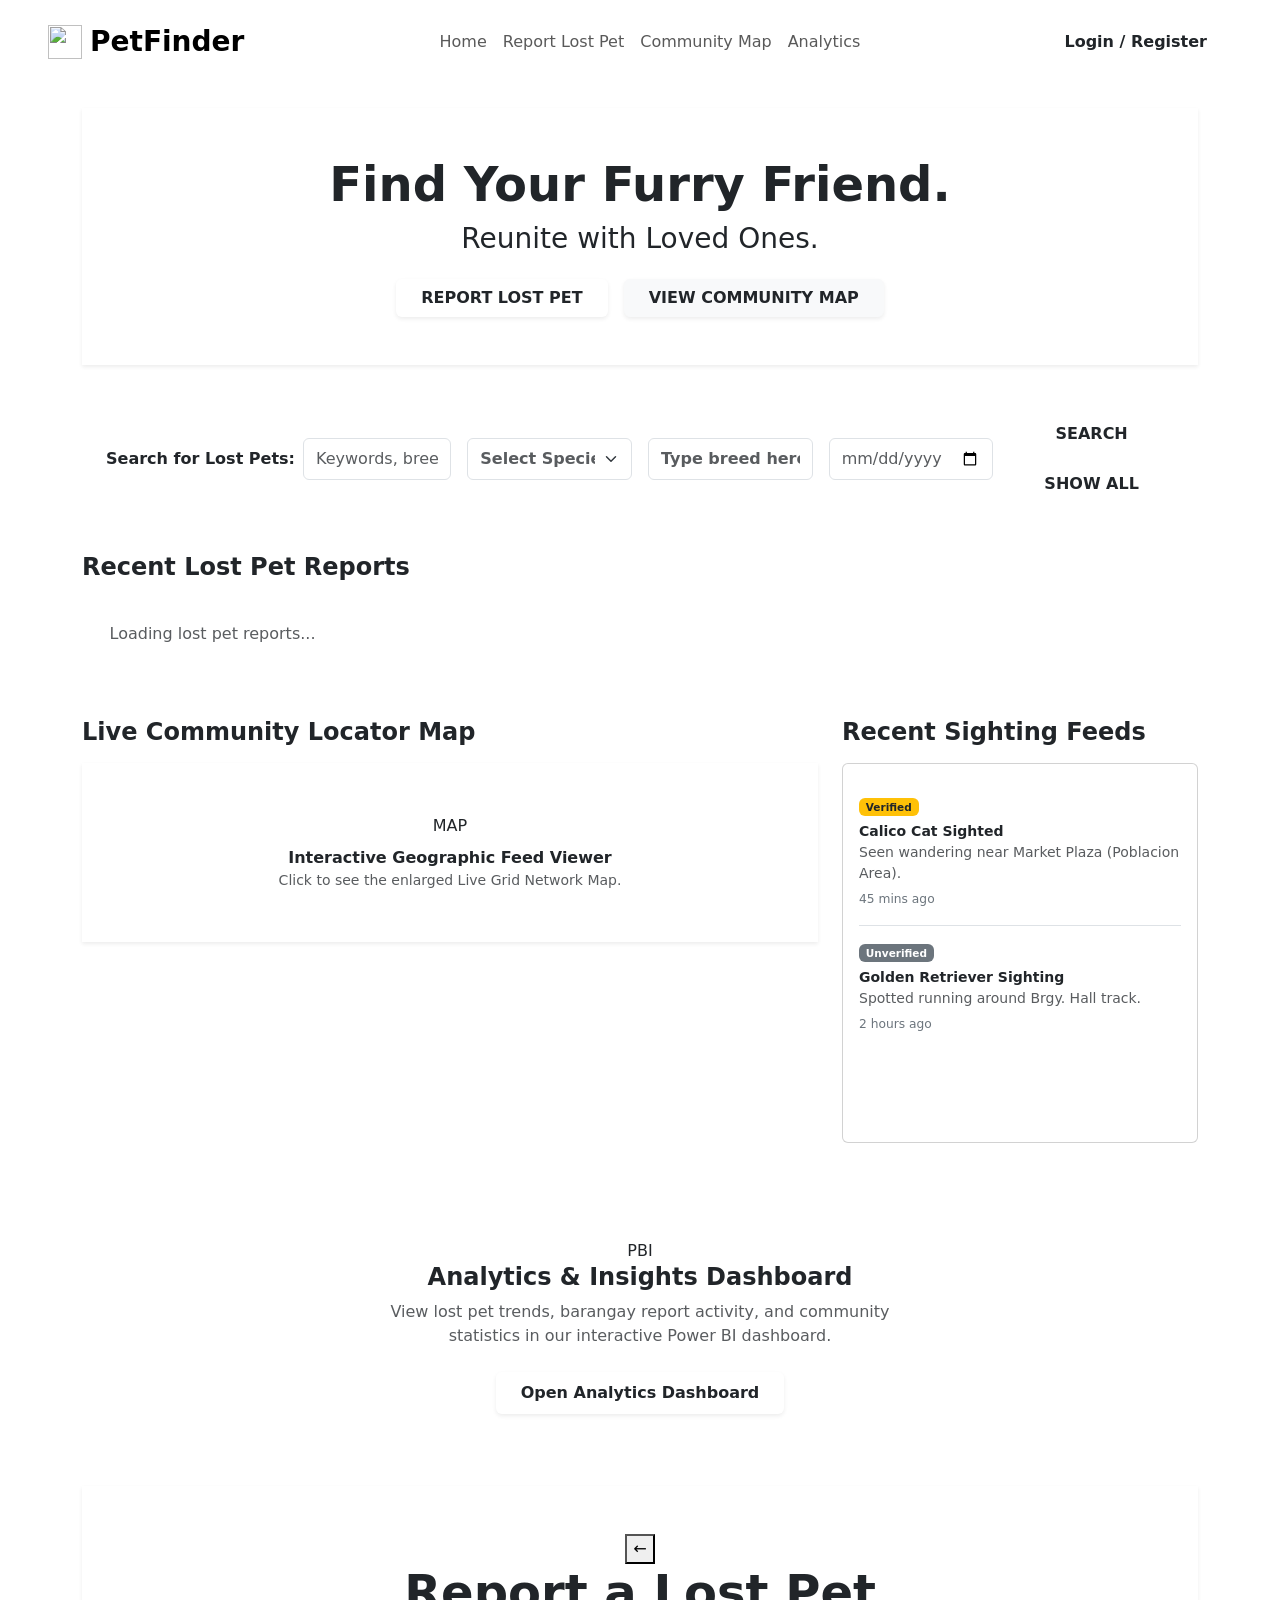
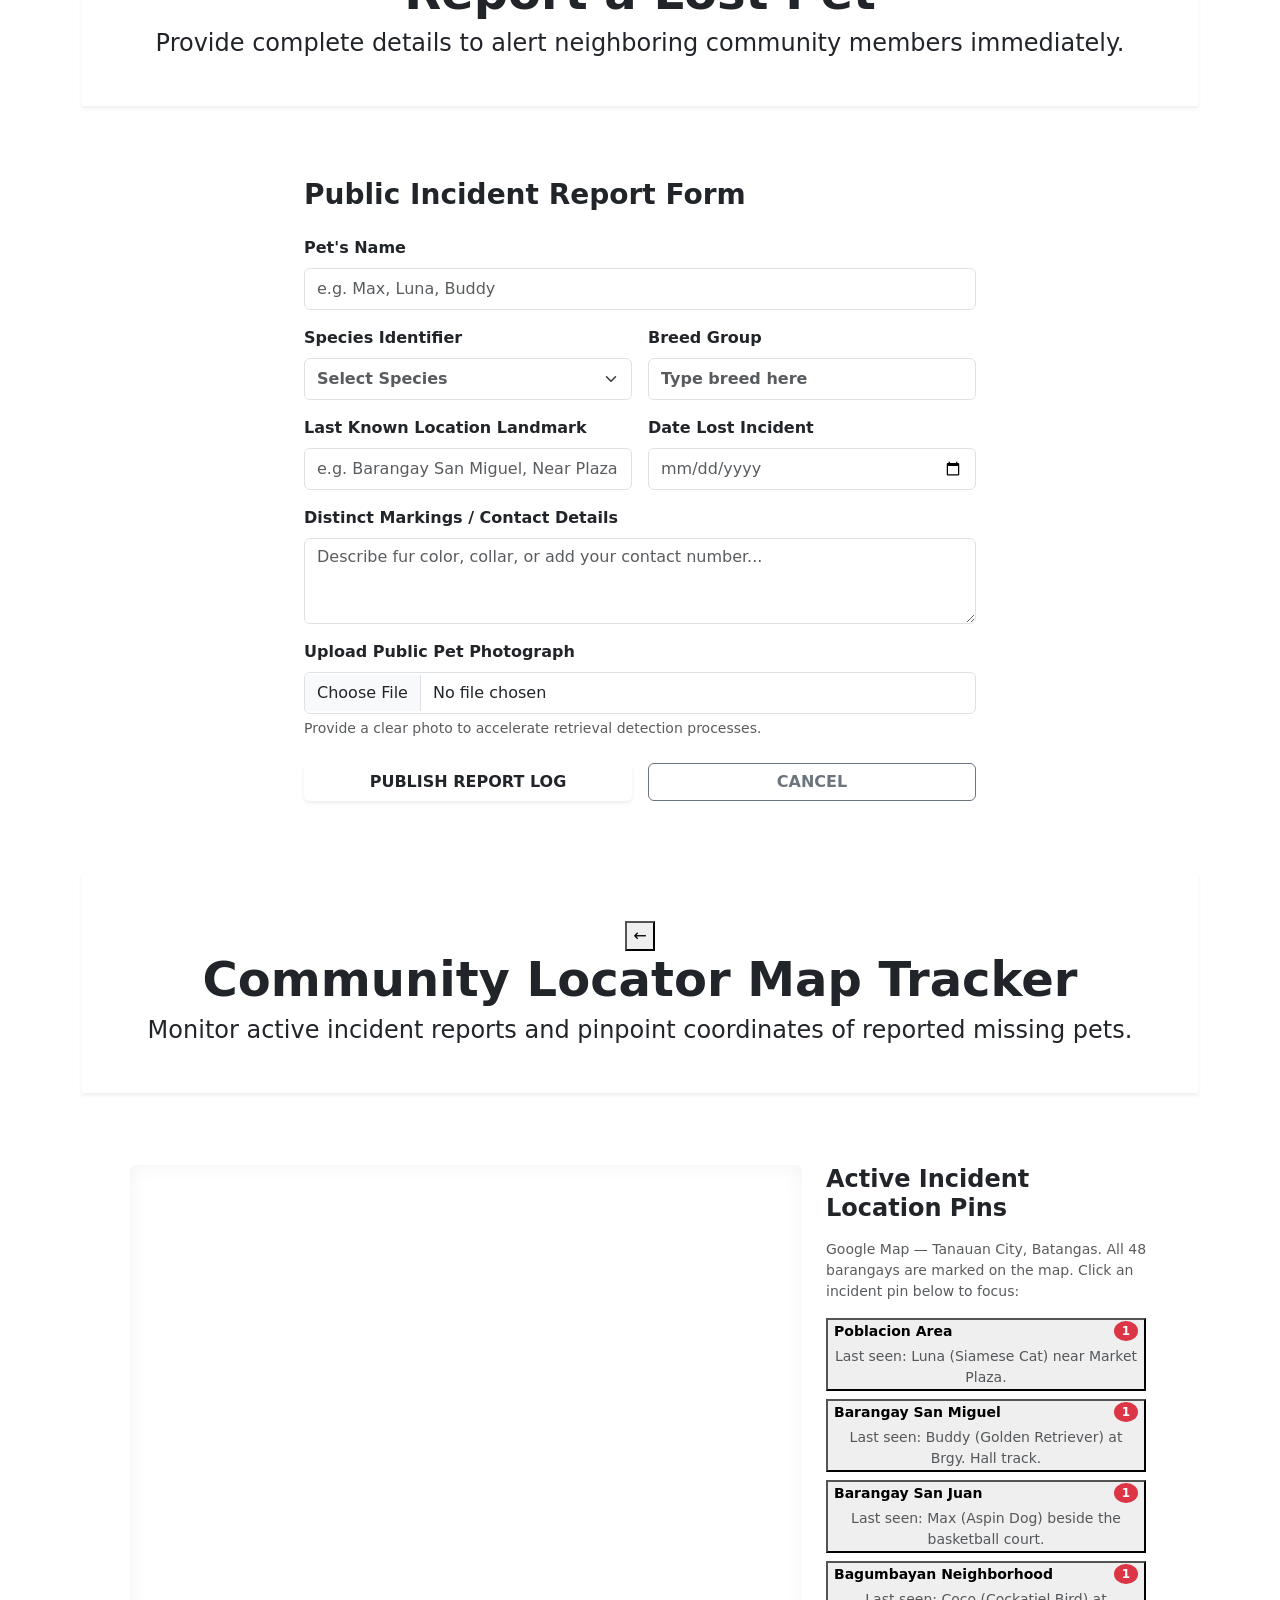
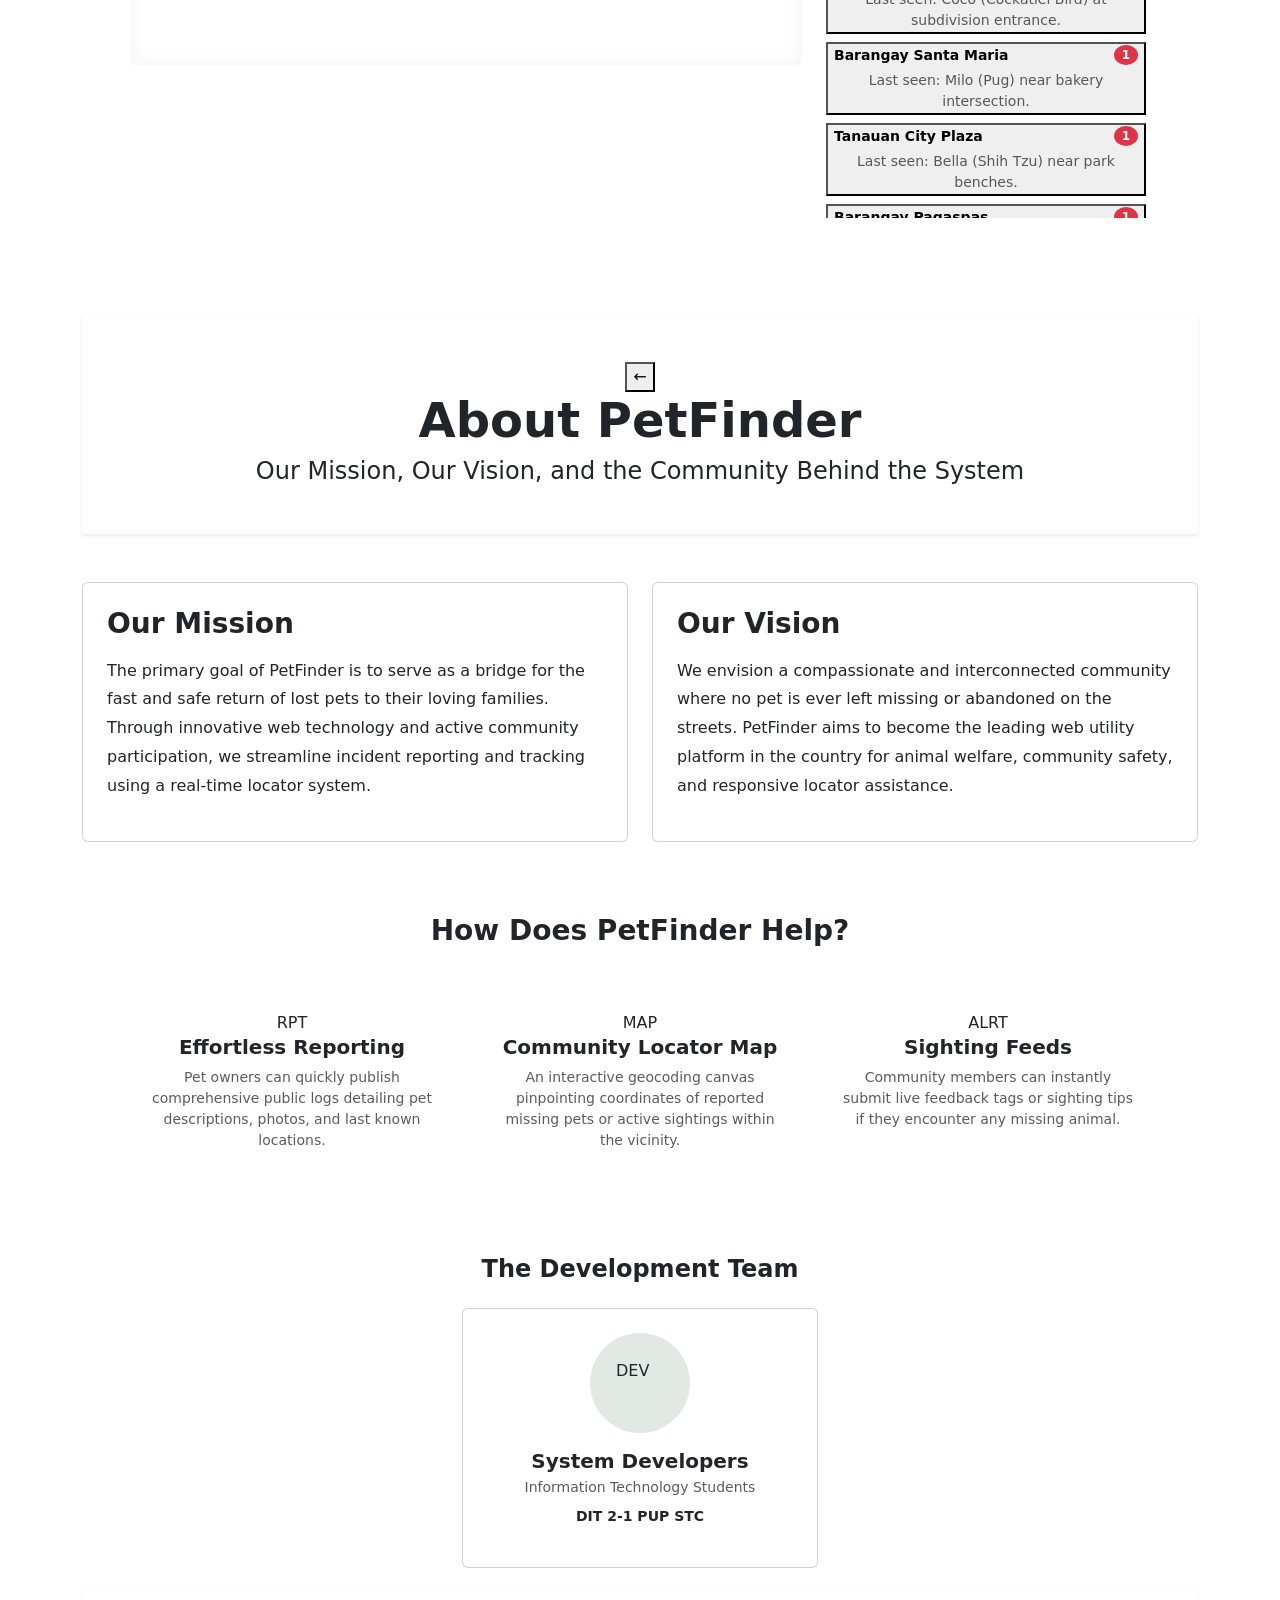
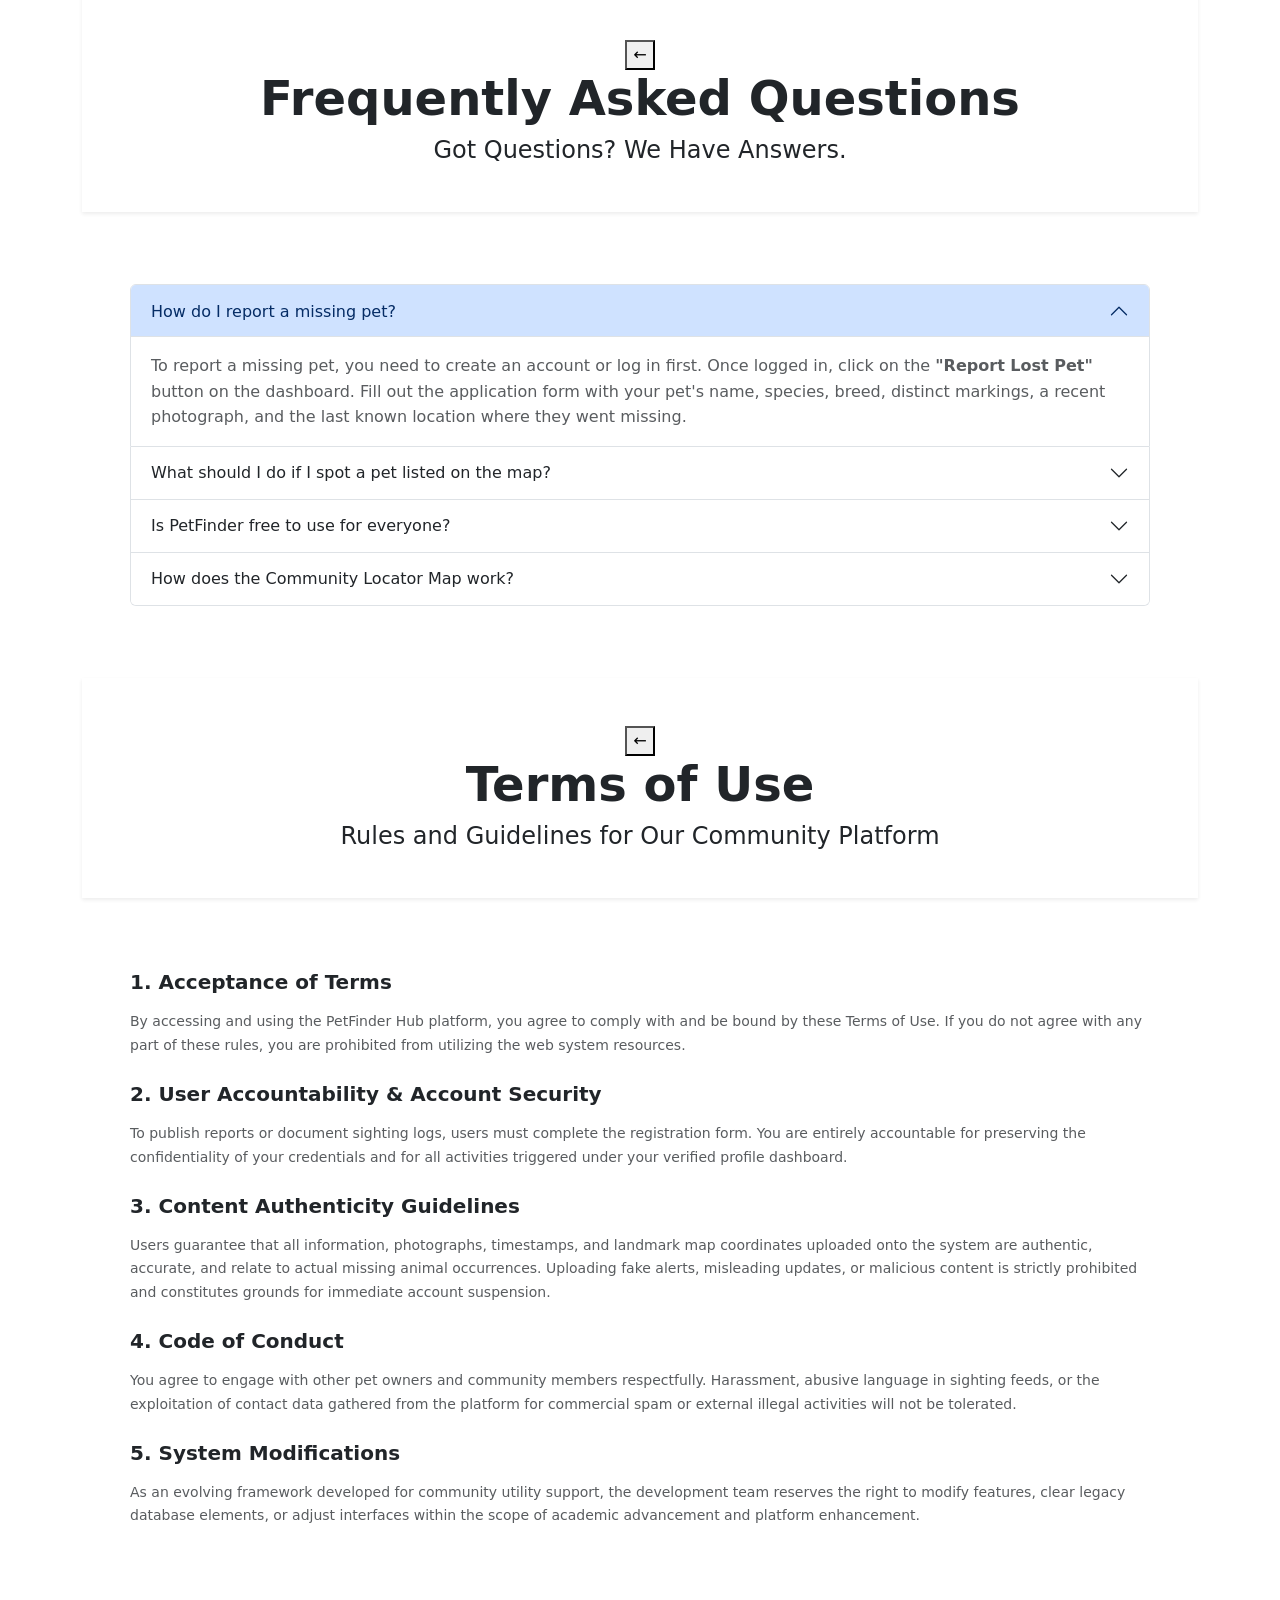
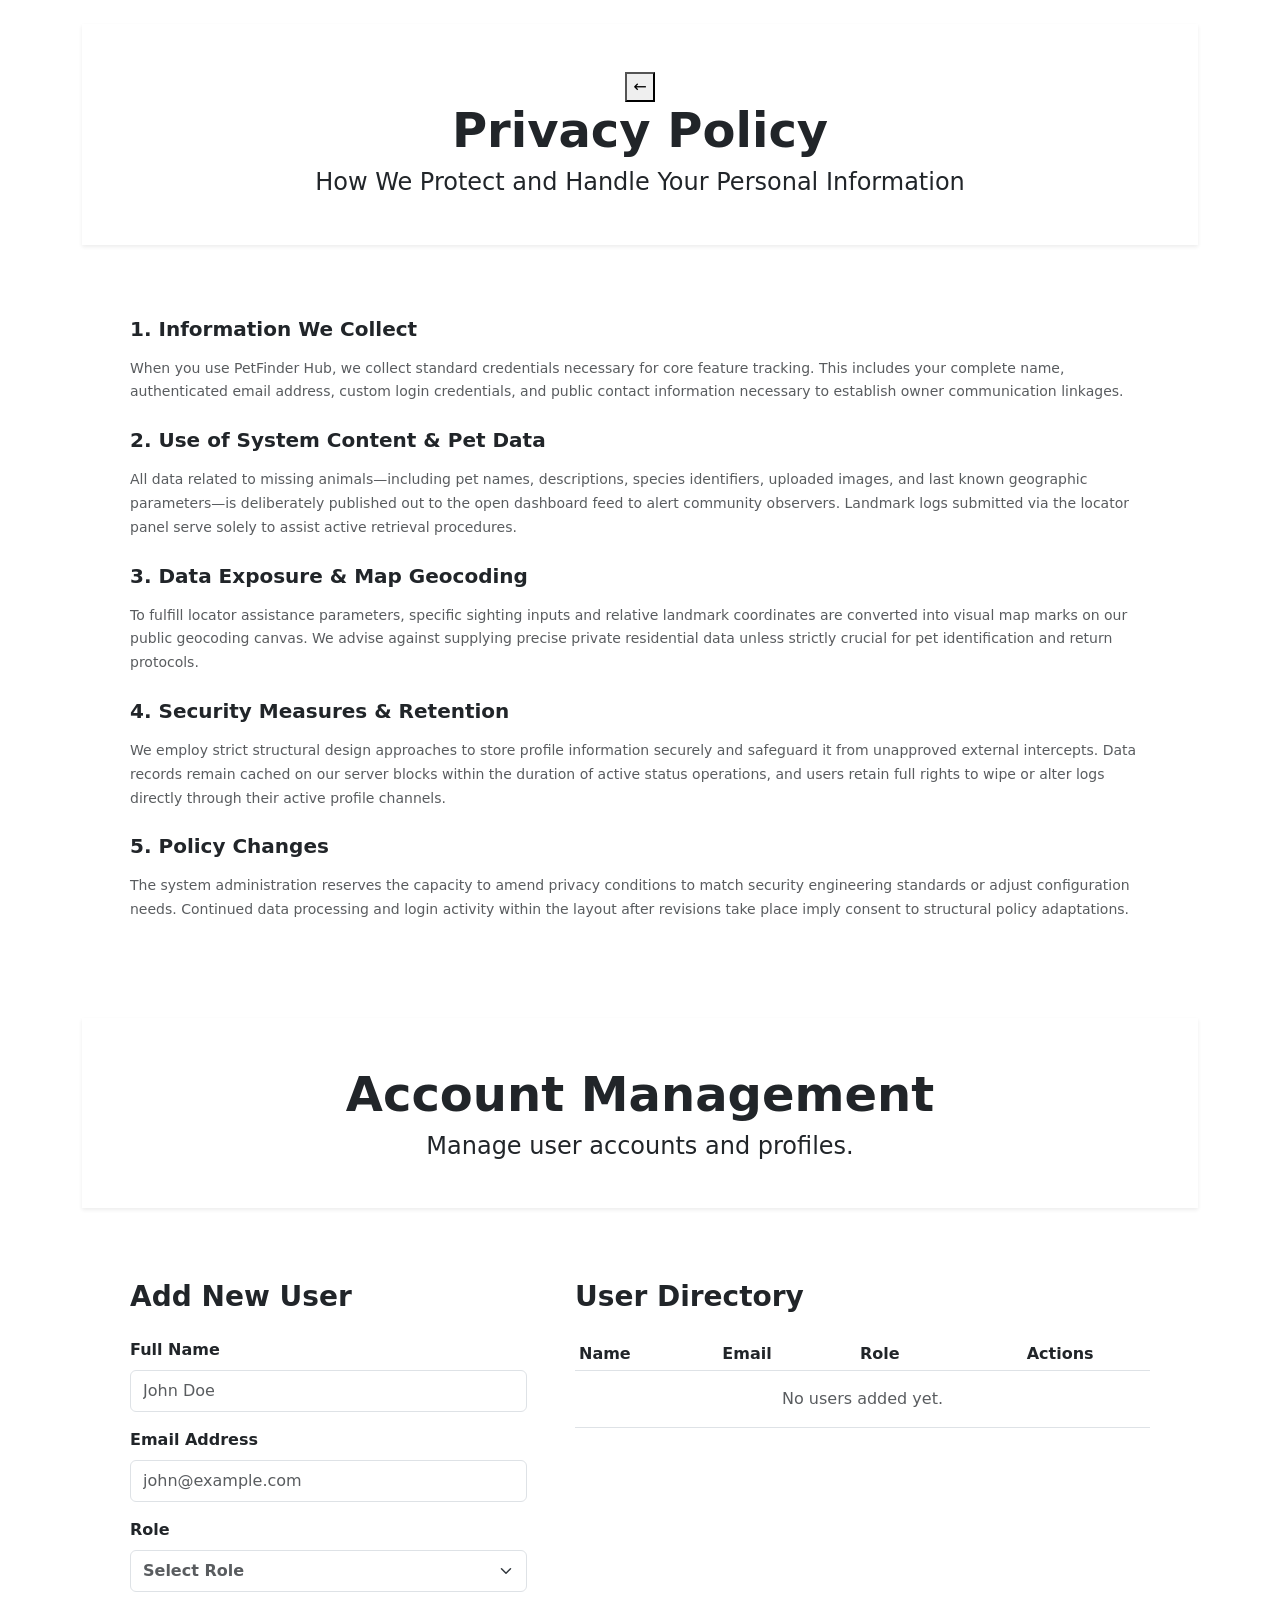
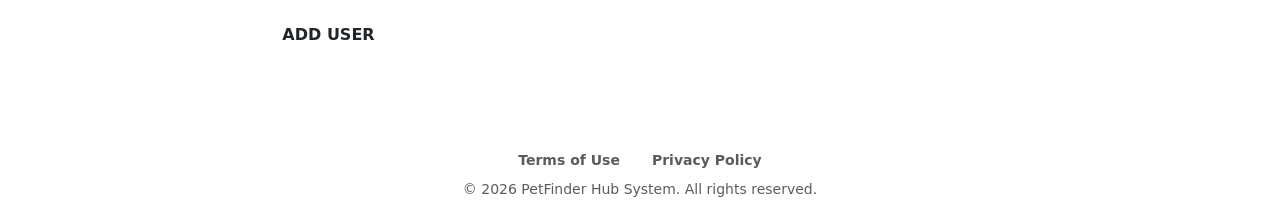
==== commit 32f89cf8: "Fix: Updated HTML structures and fixed contributor configurations" ====
--- a/index.html
+++ b/index.html
@@ -118,6 +118,7 @@
               Lost Pet</a></li>
           <li class="nav-item"><a class="nav-link" href="index.html#map-page" id="nav-map" onclick="return showAppSection('map-page', event)">Community
               Map</a></li>
+          <li class="nav-item"><a class="nav-link" href="pbi/pbi.html" id="nav-analytics">Analytics</a></li>
         </ul>
 
         <div class="d-flex align-items-center gap-2">
@@ -310,6 +311,17 @@
           </div>
         </div>
       </section>
+
+      <section class="my-4">
+        <div class="custom-card p-4 p-md-5 text-center">
+          <span class="ui-feature-icon d-inline-flex mx-auto">PBI</span>
+          <h4 class="fw-bold mb-2 section-title" style="color: var(--primary-sage);">Analytics &amp; Insights Dashboard</h4>
+          <p class="text-muted mb-4 mx-auto" style="max-width: 560px;">
+            View lost pet trends, barangay report activity, and community statistics in our interactive Power BI dashboard.
+          </p>
+          <a href="pbi/pbi.html" class="btn btn-sage fw-bold px-4 py-2 shadow-sm">Open Analytics Dashboard</a>
+        </div>
+      </section>
     </div>
 
 
--- a/style.css
+++ b/style.css
@@ -1,6 +1,5 @@
 @import url('https://fonts.googleapis.com/css2?family=Plus+Jakarta+Sans:ital,wght@0,400;0,500;0,600;0,700;0,800;1,400&display=swap');
 
-/* --- CUSTOM COLOR PALETTE & MODERN UI DESIGN --- */
 :root {
   --primary-sage: #6E8E76;
   --secondary-mint: #B5C99A;
@@ -107,7 +106,6 @@
   letter-spacing: 0.06em;
 }
 
-/* Navbar Styling — full-width edge-to-edge */
 .custom-navbar {
   background: rgba(255, 255, 255, 0.92);
   backdrop-filter: blur(10px);
@@ -120,7 +118,6 @@
   right: 0;
 }
 
-/* Footer — full-width edge-to-edge, pinned to bottom on short pages */
 .site-footer {
   width: 100%;
   max-width: 100%;
@@ -158,7 +155,6 @@
   font-weight: 600;
 }
 
-/* Containers and Custom Cards */
 .custom-card {
   background: rgba(255, 255, 255, 0.96);
   border: 1px solid rgba(110, 142, 118, 0.12);
@@ -273,7 +269,6 @@
   display: none;
 }
 
-/* Compact small banner shown above the hero when user is active */
 .small-user-banner {
   margin: 0 0 1rem 0;
   padding: 8px 14px;
@@ -302,7 +297,6 @@
   box-shadow: 0 10px 24px rgba(110, 142, 118, 0.12);
 }
 
-/* Hero Section Gradient Dynamic */
 .hero-banner {
   background: linear-gradient(135deg, var(--bg-olive-mid) 0%, var(--primary-sage) 55%, #8fa895 100%);
   color: #ffffff !important;
@@ -343,7 +337,6 @@
   transform: translateX(-2px);
 }
 
-/* Custom Styled Buttons */
 .btn-sage {
   background-color: var(--primary-sage);
   color: #ffffff;
@@ -383,7 +376,6 @@
   color: #ffffff;
 }
 
-/* Input Form Enhancements */
 .form-control,
 .form-select {
   border: 1.5px solid #D0D7D1;
@@ -396,7 +388,6 @@
   box-shadow: 0 0 0 0.25rem rgba(110, 142, 118, 0.25);
 }
 
-/* Accordion Custom Styling for FAQs */
 .accordion-item {
   border: none;
   margin-bottom: 10px;
@@ -416,7 +407,6 @@
   border-color: rgba(110, 142, 118, 0.25);
 }
 
-/* Media Box Placeholders */
 .pet-img-box {
   width: 100%;
   height: 160px;
@@ -455,7 +445,6 @@
   justify-content: center;
 }
 
-/* Section Switching Core Mechanics */
 .page-section {
   display: none;
 }
@@ -486,7 +475,6 @@
   }
 }
 
-/* Interactive Element Styles */
 .map-grid-button {
   background: #ffffff;
   border: 1.5px solid #E5EAE6;
@@ -503,7 +491,6 @@
   background-color: rgba(110, 142, 118, 0.05);
 }
 
-/* Vector Map Graphics Design Styles */
 .vector-map-bg {
   background-color: #EBF0EC;
   background-image:
@@ -584,7 +571,6 @@
   margin-bottom: 1rem;
 }
 
-/* Personal Account Page Styles */
 .max-width-600 {
   max-width: 600px !important;
 }
@@ -639,7 +625,6 @@
   box-shadow: 0 10px 30px rgba(0, 0, 0, 0.2);
 }
 
-/* Account Management Page Styles */
 .account-users-table {
   border: 1px solid #E5EAE6;
   border-radius: 8px;
@@ -686,7 +671,6 @@
   
 }
 
-/* Lost Pet Report Details Modal (View Details CRUD) */
 #petDetailsModal .my-account-box {
   max-height: 90vh;
   overflow-y: auto;
@@ -707,12 +691,10 @@
   font-size: 2.5rem;
 }
 
-/* Hide Guest Dashboard Preview block on landing page */
 #landing-page > section.my-4 {
   display: none !important;
 }
 
-/* Hide navbar Login / Register on landing & auth pages (forms already on page) */
 .landing-nav-hidden,
 body.on-auth-page #nav-login-btn,
 body.on-auth-page #nav-register-btn,
@@ -722,18 +704,15 @@
   display: none !important;
 }
 
-/* Hide duplicate combined Login / Register when separate nav buttons exist */
 #nav-auth-btn.nav-combined-auth-hidden {
   display: none !important;
 }
 
-/* Hide Logout until user has logged in (and not on landing/auth) */
 #nav-auth-btn.nav-logout-hidden,
 #nav-account.nav-user-logout-hidden {
   display: none !important;
 }
 
-/* Navbar user account icon (restored via script.js) */
 #nav-account.nav-user-visible {
   display: inline-flex !important;
 }
@@ -742,7 +721,6 @@
   flex-shrink: 0;
 }
 
-/* Logout button beside user account icon */
 #nav-auth-btn.nav-logout-visible {
   display: inline-block !important;
 }
@@ -760,7 +738,6 @@
   order: 2;
 }
 
-/* Hide Account Management (Add User / User Directory) on homepage */
 #homepage-user-account-mount,
 .homepage-user-account-section,
 #main-page #homepage-user-account-mount main,
@@ -772,7 +749,6 @@
   display: none !important;
 }
 
-/* Landing page — prompt login after registration */
 .landing-login-notice {
   border-left: 5px solid var(--primary-sage);
   background: #ffffff !important;
@@ -786,7 +762,6 @@
   display: block;
 }
 
-/* Map pin incidents CRUD */
 .map-pin-list-item {
   margin-bottom: 0.25rem;
 }
@@ -815,7 +790,6 @@
   box-shadow: 0 0 0 2px rgba(110, 142, 118, 0.25);
 }
 
-/* Login / Register — Gmail email hint */
 .gmail-email-hint {
   font-size: 11px;
 }
@@ -829,7 +803,6 @@
   border-color: #dee2e6;
 }
 
-/* Owner pet notifications — navbar bell dropdown */
 .nav-notifications {
   align-items: center;
 }
@@ -916,7 +889,6 @@
   font-size: 11px;
 }
 
-/* Navbar account dropdown */
 .nav-account {
   align-items: center;
 }
@@ -957,7 +929,6 @@
   cursor: pointer;
 }
 
-/* Google Maps — Tanauan City community locator */
 .google-map-container {
   min-height: 500px;
   height: 100%;
@@ -1149,7 +1120,6 @@
   cursor: pointer;
 }
 
-/* Guest dashboard — locked pet cards */
 .guest-mode-banner {
   background-color: rgba(110, 142, 118, 0.08);
   border-left: 5px solid var(--primary-sage);
@@ -1176,19 +1146,16 @@
   opacity: 0.85;
 }
 
-/* Homepage — hide welcome bar and green hero (search/feed only) */
 #main-page > header.hero-banner,
 #main-page #user-welcome-banner {
   display: none !important;
 }
 
-/* Homepage — section headings on olive background */
 #main-page section.my-4 > h4,
 #main-page section.my-5 h4.section-title {
   color: #ffffff !important;
 }
 
-/* Guest dashboard — section headings on olive background */
 body.guest-dashboard-page section.my-4 h4,
 body.guest-dashboard-page section.my-5 h4.section-title {
   color: #ffffff !important;
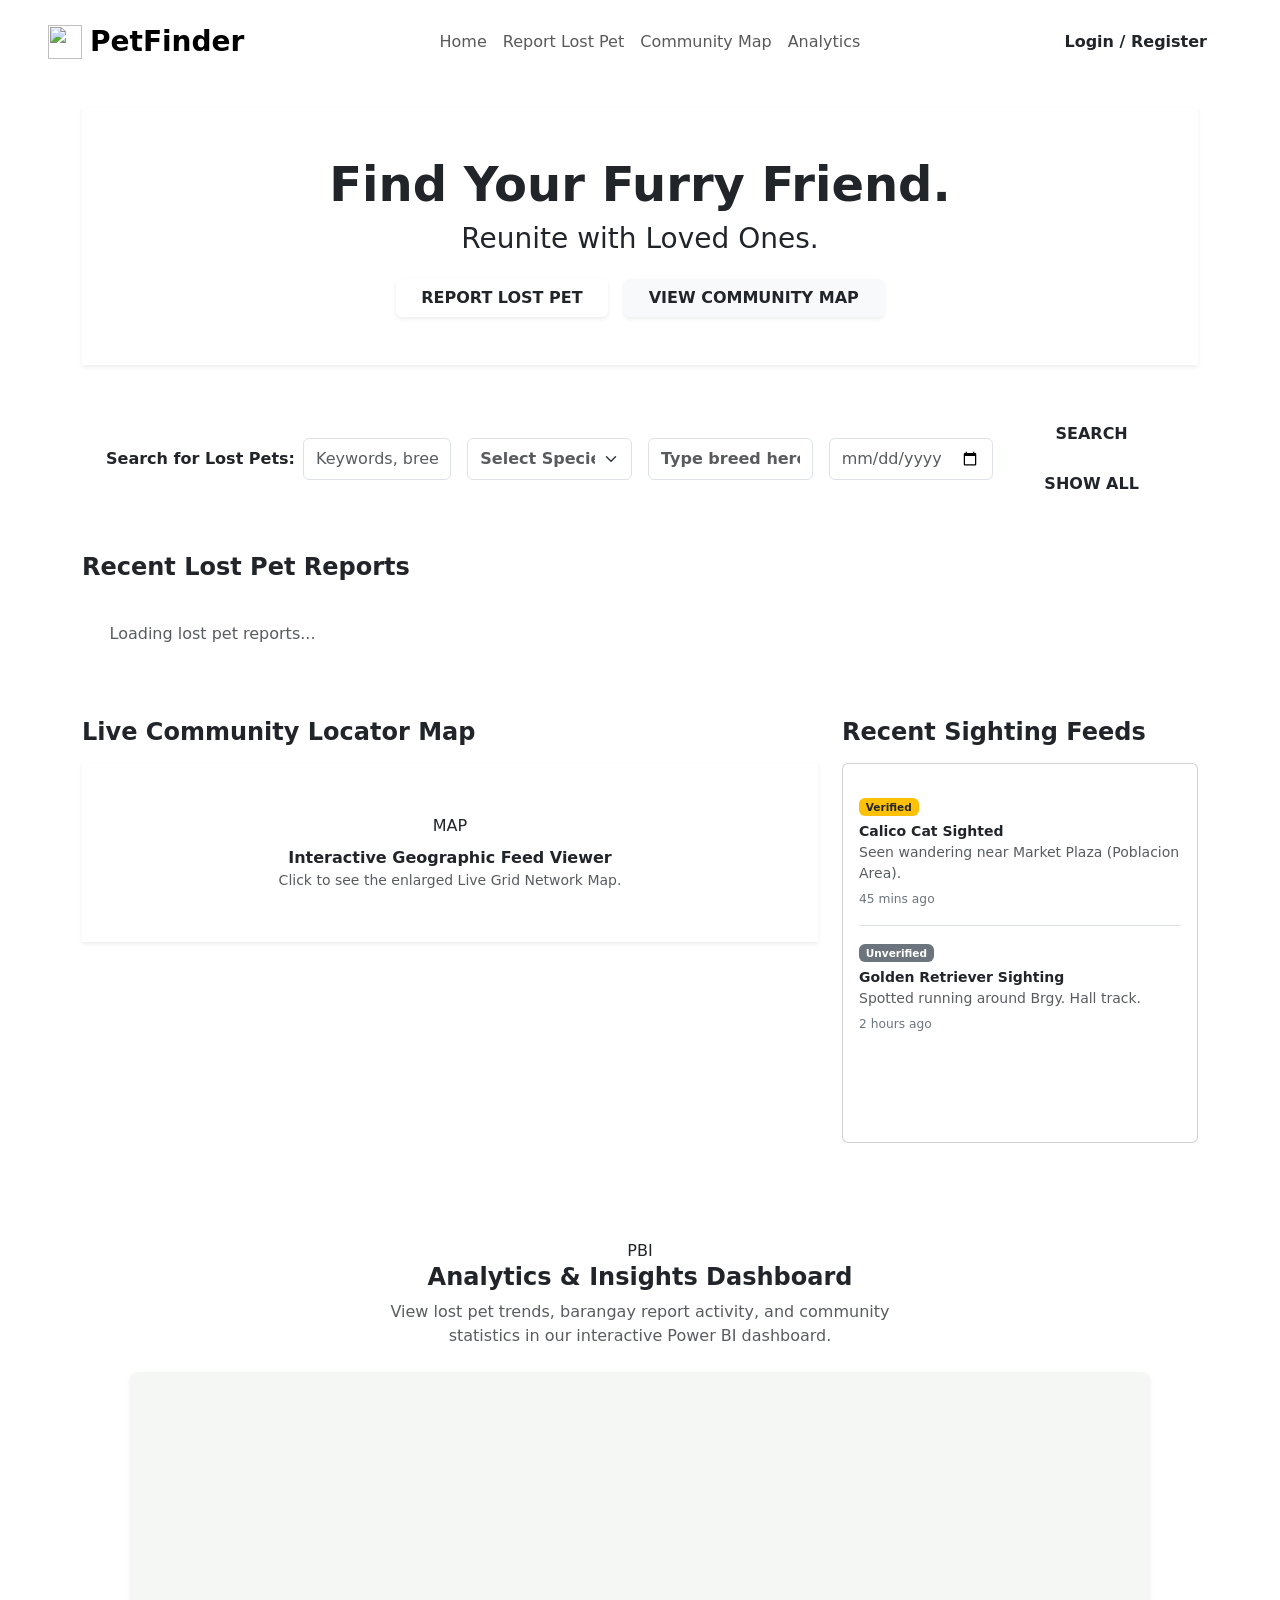
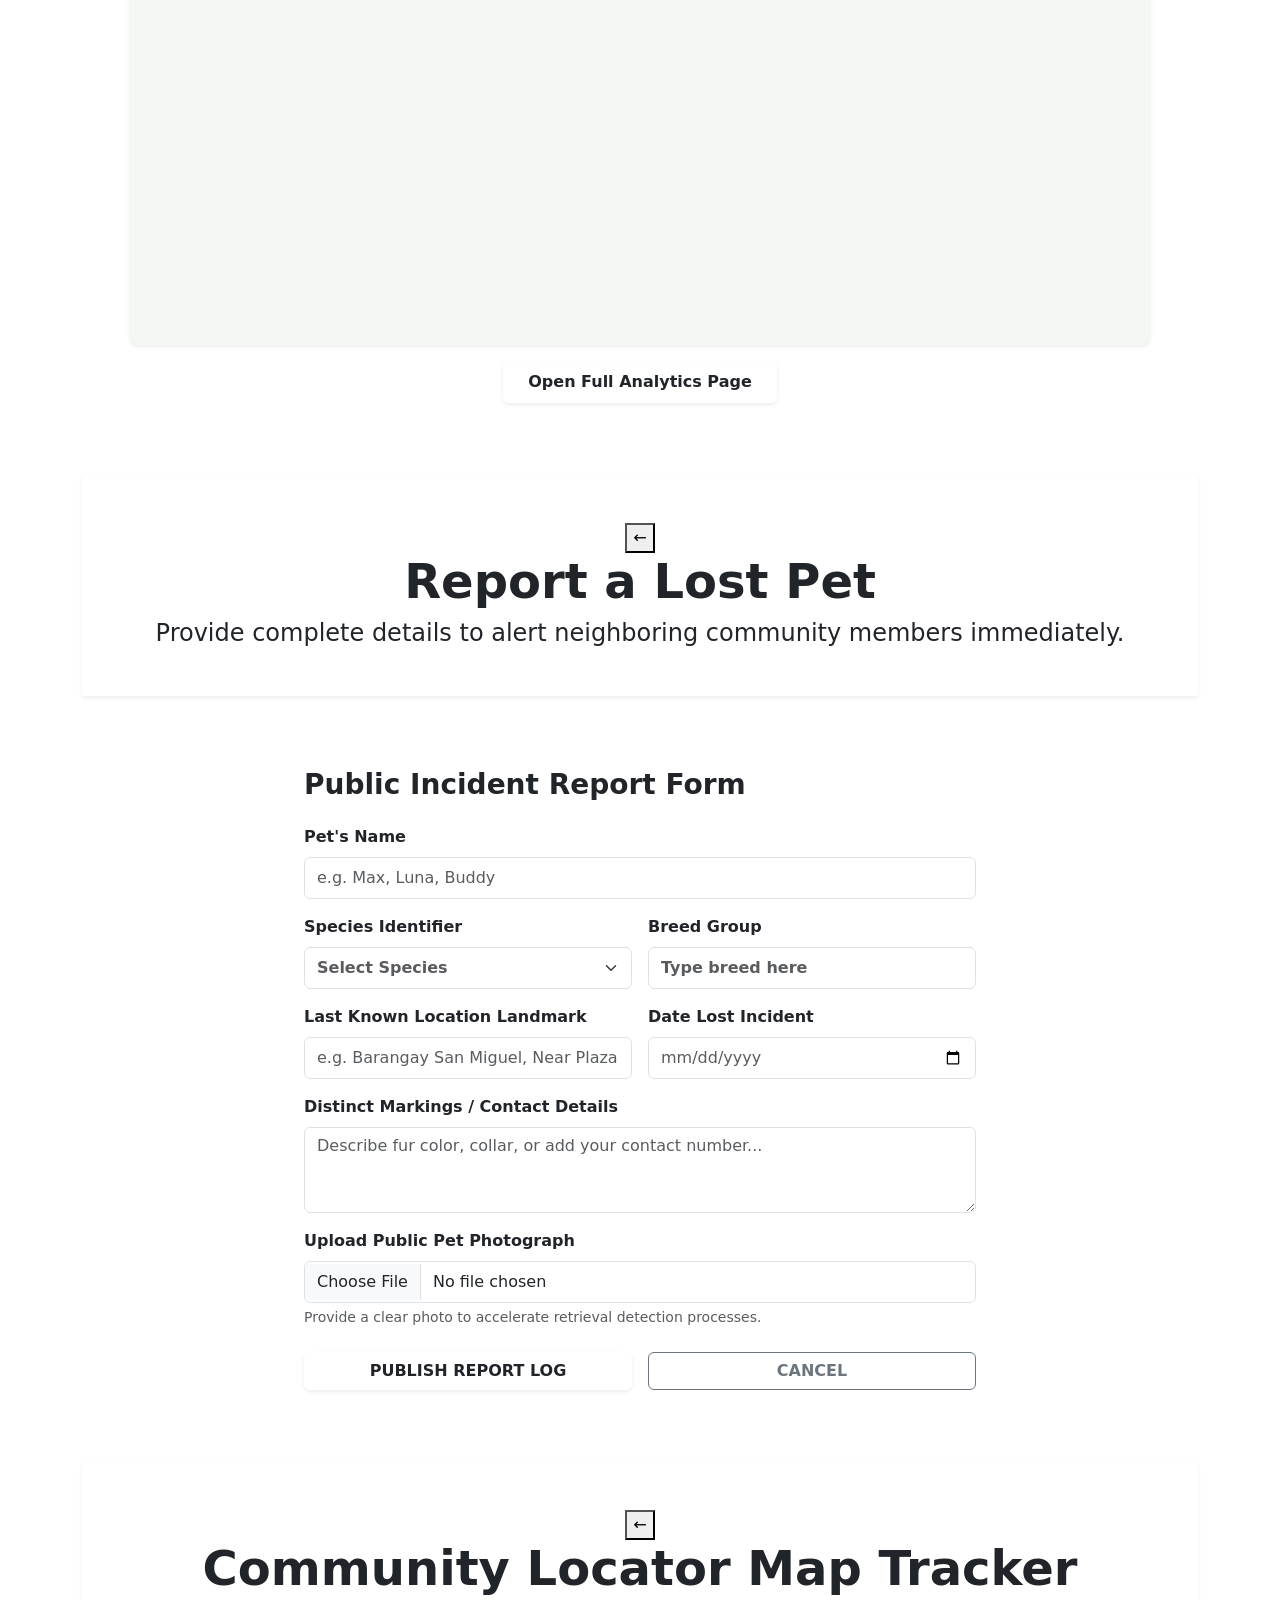
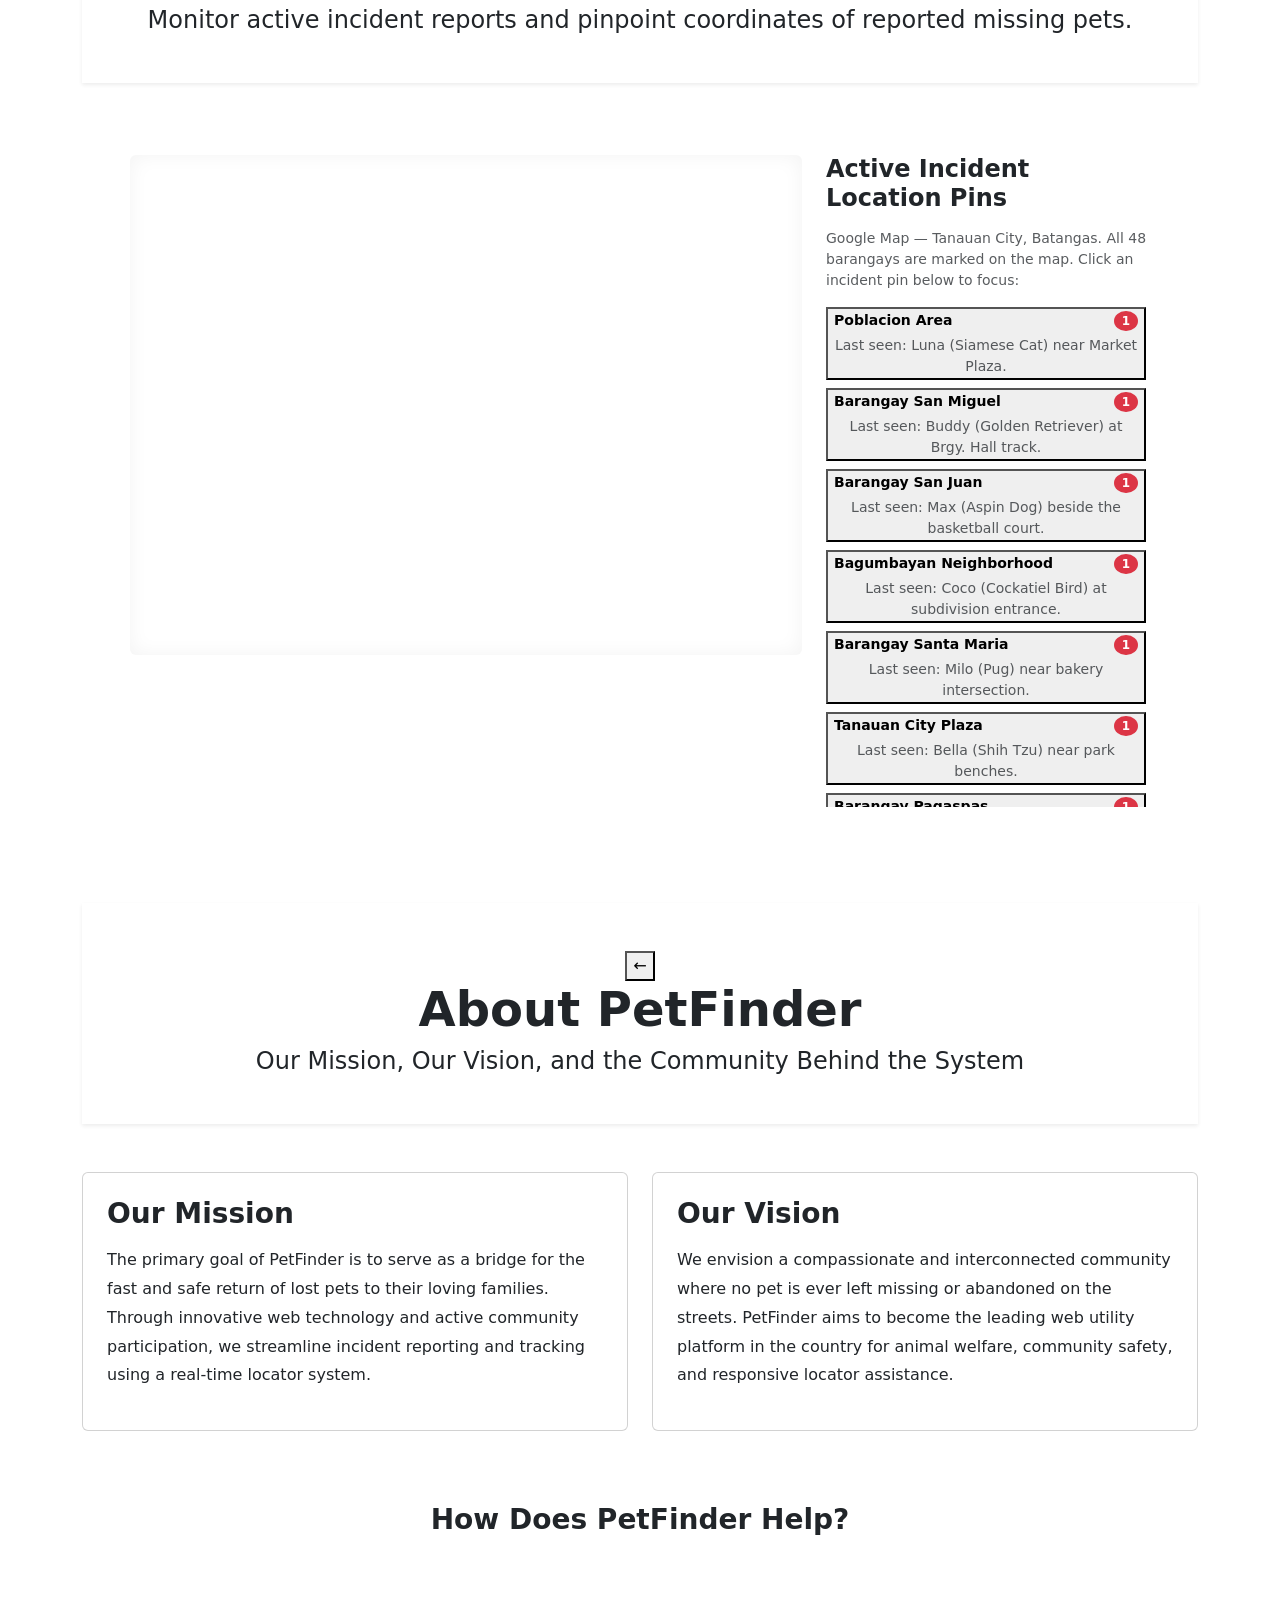
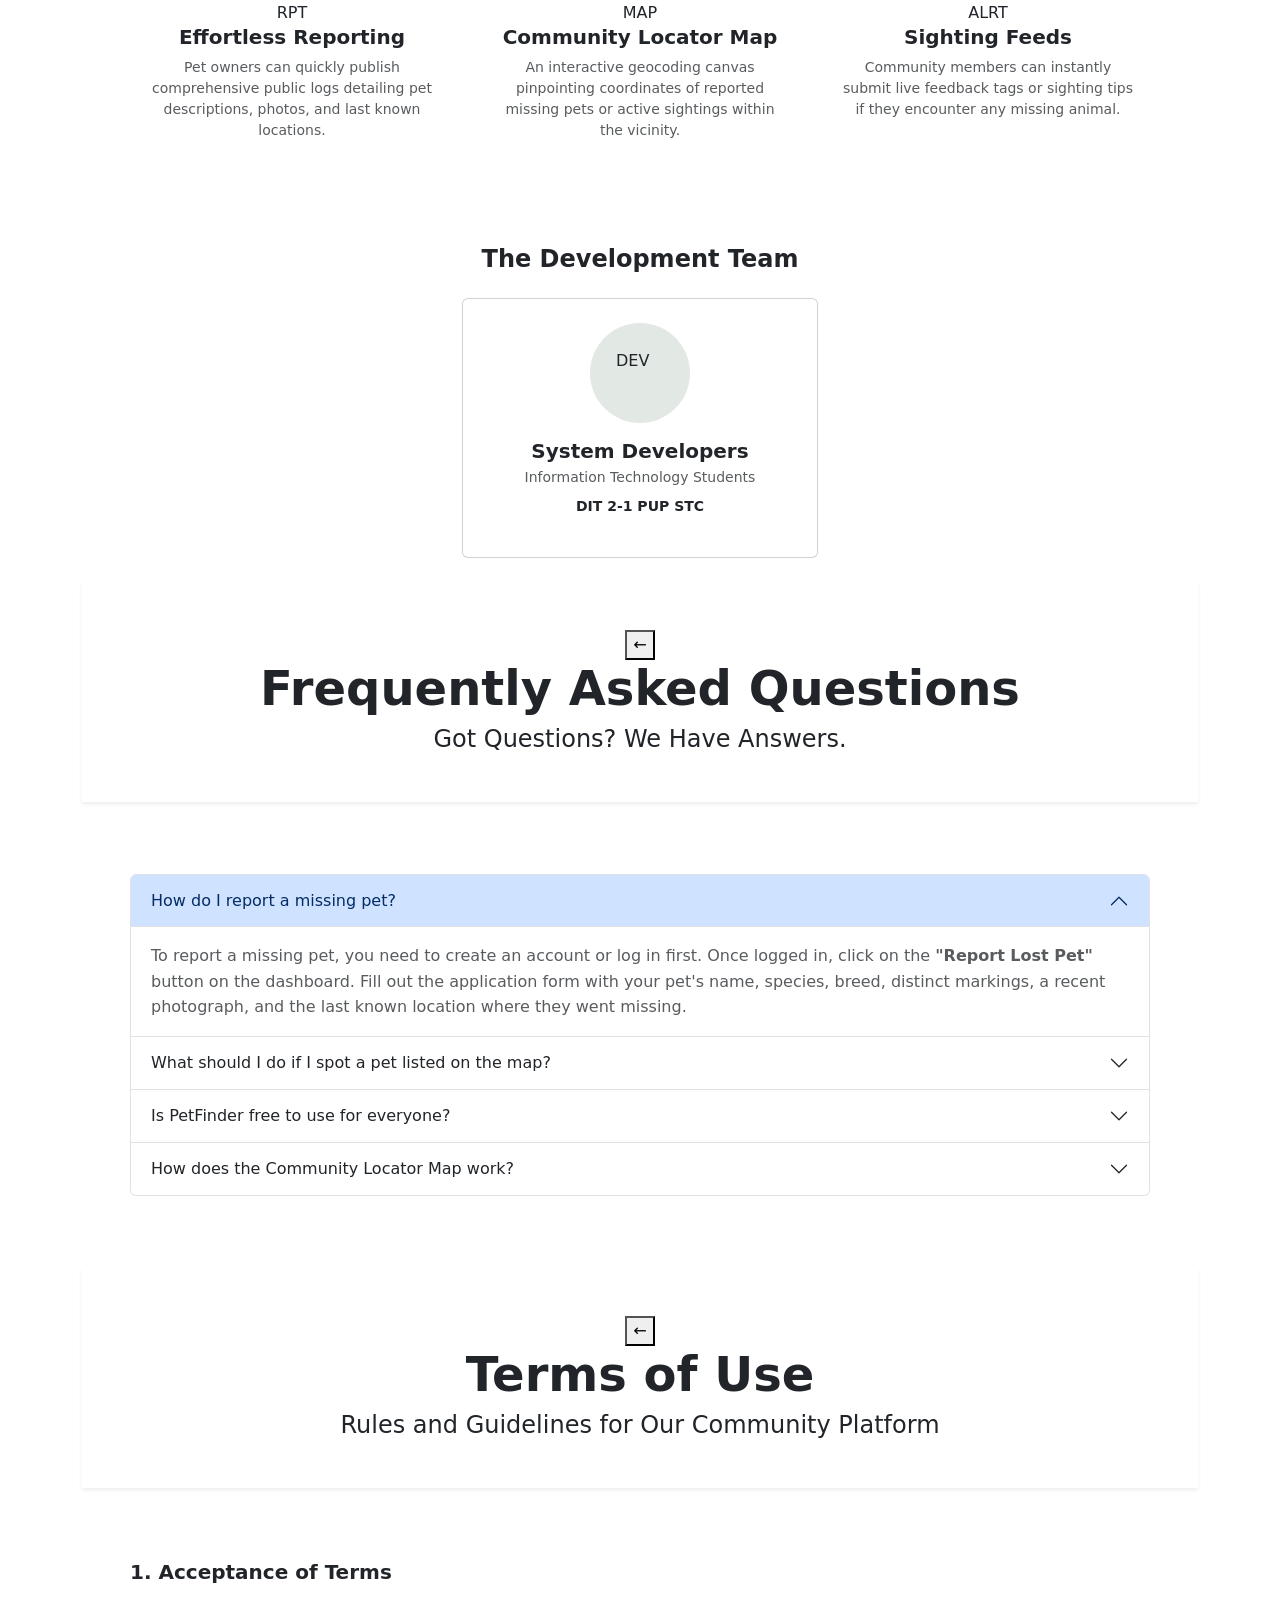
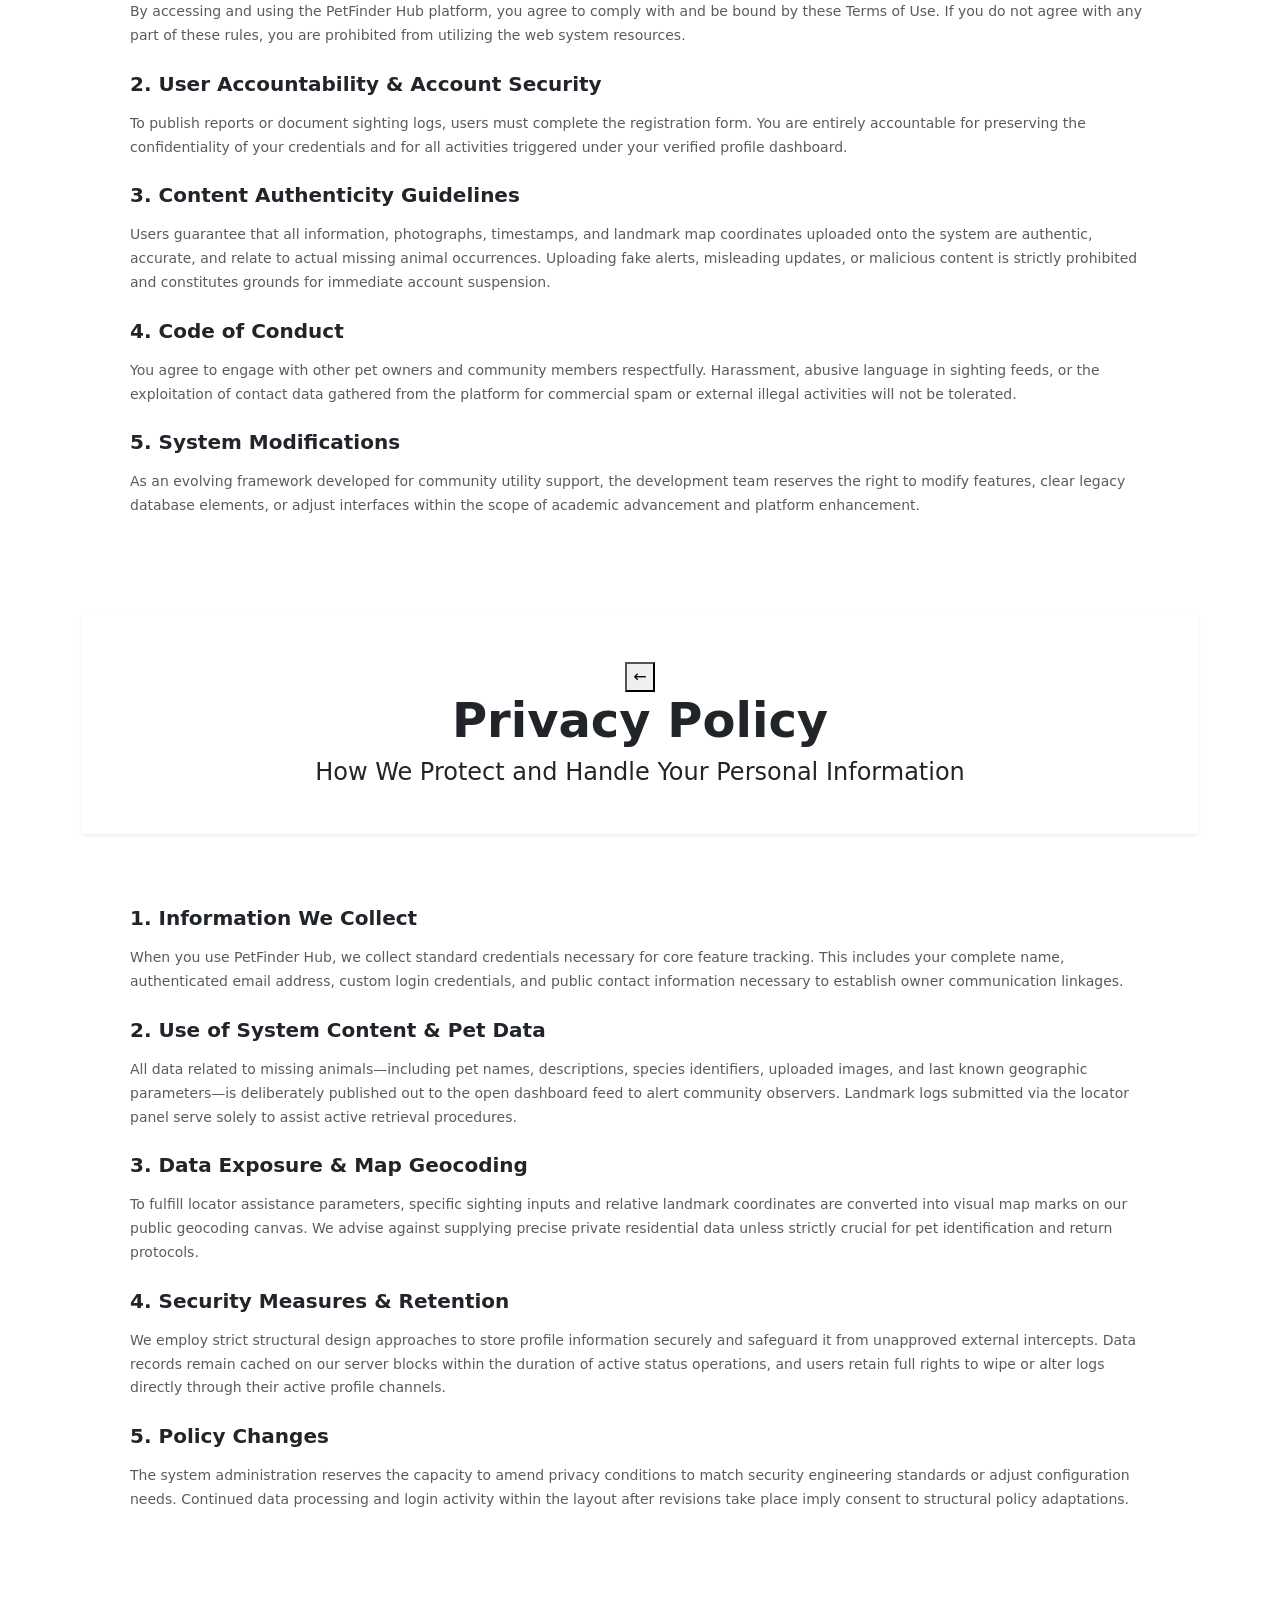
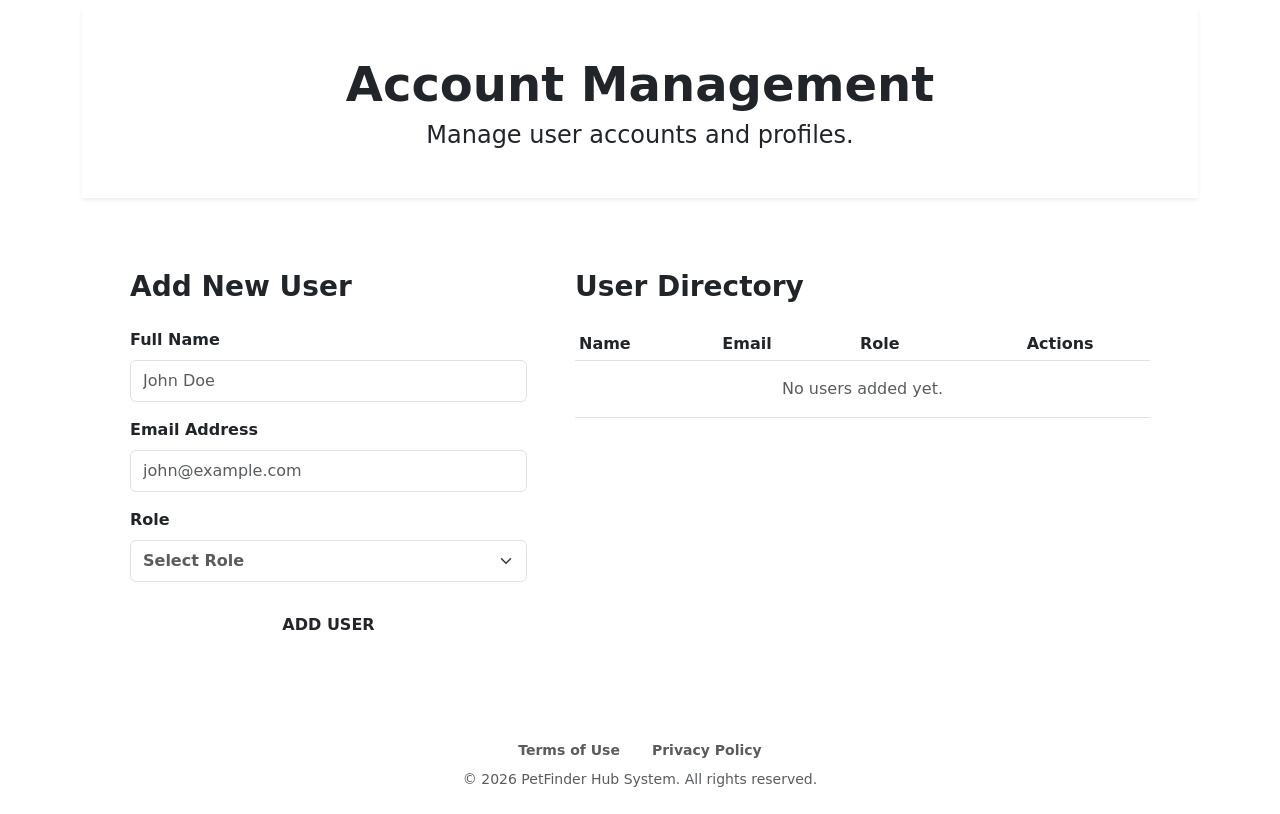
==== commit a0c2c215: "Feat: Added new section to the landing page" ====
--- a/index.html
+++ b/index.html
@@ -188,8 +188,8 @@
                     </div>
                     <div class="mb-3">
                       <label class="form-label fw-semibold small">Contact Number</label>
-                      <input id="editMyContact" type="tel" class="form-control py-2"
-                        placeholder="09XX XXX XXXX" required>
+                      <input id="editMyContact" type="tel" class="form-control py-2 numeric-contact-input"
+                        placeholder="09123456789" inputmode="numeric" pattern="[0-9]{10,13}" maxlength="13" required>
                     </div>
                     <div class="mb-3">
                       <label class="form-label fw-semibold small">Your Location</label>
@@ -319,7 +319,12 @@
           <p class="text-muted mb-4 mx-auto" style="max-width: 560px;">
             View lost pet trends, barangay report activity, and community statistics in our interactive Power BI dashboard.
           </p>
-          <a href="pbi/pbi.html" class="btn btn-sage fw-bold px-4 py-2 shadow-sm">Open Analytics Dashboard</a>
+          <div class="ratio ratio-16x9 shadow-sm rounded-3 overflow-hidden mb-3" style="background:#f5f7f5;">
+            <iframe id="pbiEmbedFrame" title="petfinderfinalpbi"
+              src="https://app.powerbi.com/view?r=eyJrIjoiMDNjZDAxOTMtMzU0YS00NzM2LThjM2YtNzY2N2FhZTkxZWM2IiwidCI6IjRkYTk4NTcxLWRjZWEtNDgzOS04ZmIxLTBiZGQ1ZGM5NjlmOSIsImMiOjEwfQ%3D%3D"
+              frameborder="0" allowfullscreen="true"></iframe>
+          </div>
+          <a href="pbi/pbi.html" class="btn btn-sage fw-bold px-4 py-2 shadow-sm">Open Full Analytics Page</a>
         </div>
       </section>
     </div>
@@ -923,6 +928,7 @@
   <script src="google_maps_config.js"></script>
   <script src="tanauan_barangays.js"></script>
   <script src="js/api.js"></script>
+  <script src="js/pbi-auto-sync.js"></script>
   <script src="script.js?v=20260613a"></script>
   <script src="map_google.js"></script>
 
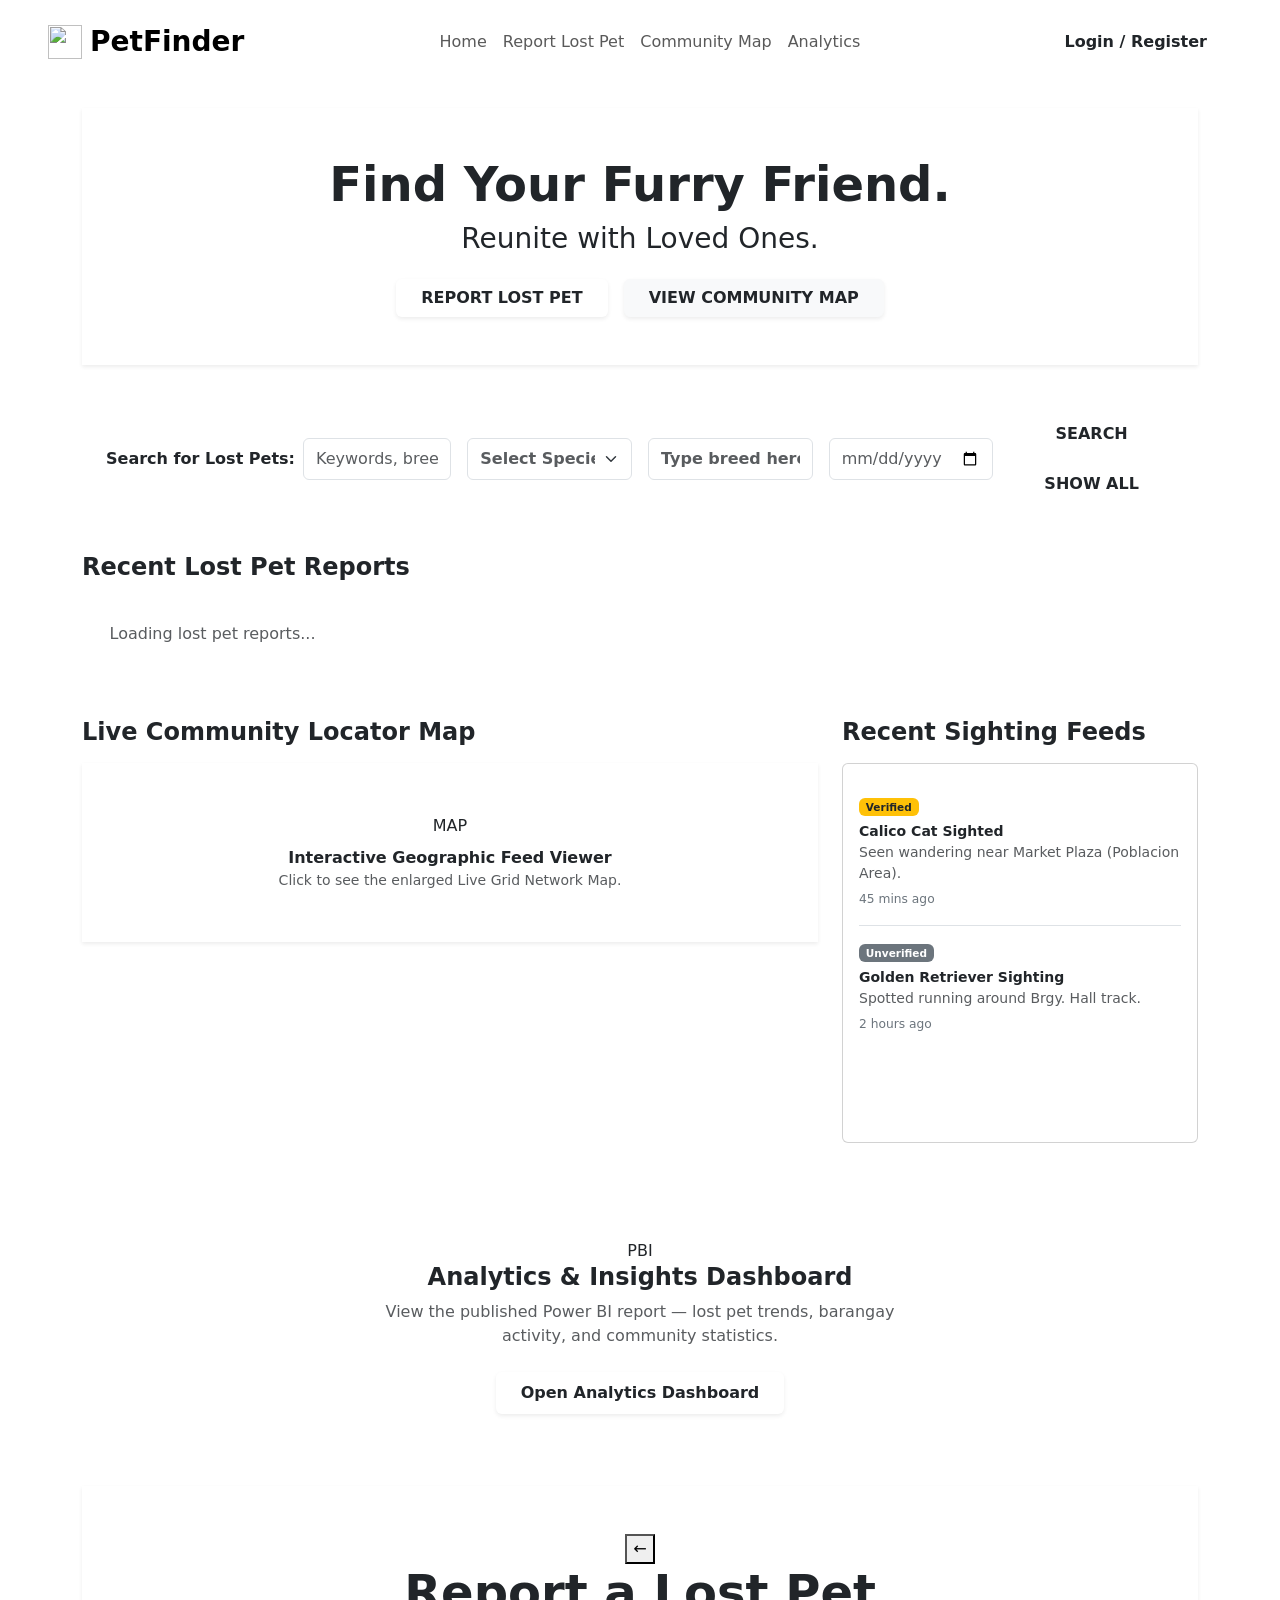
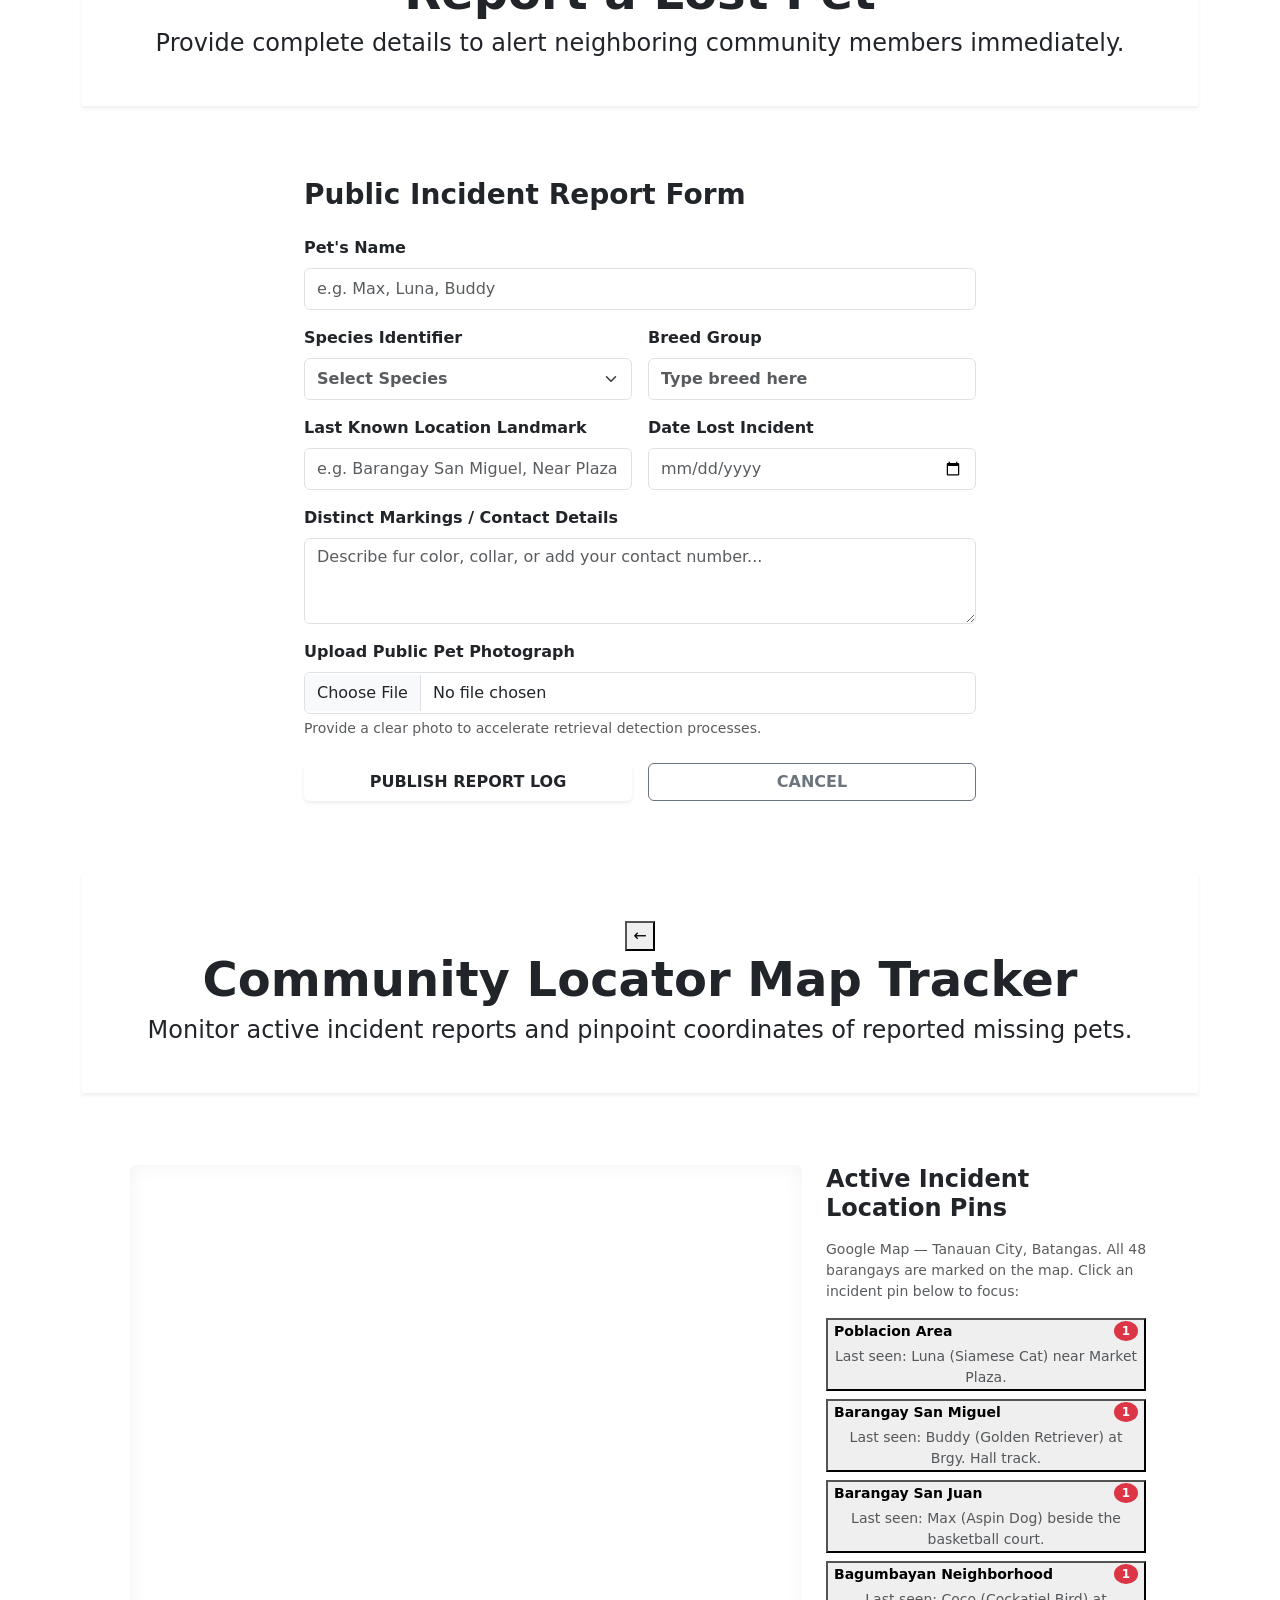
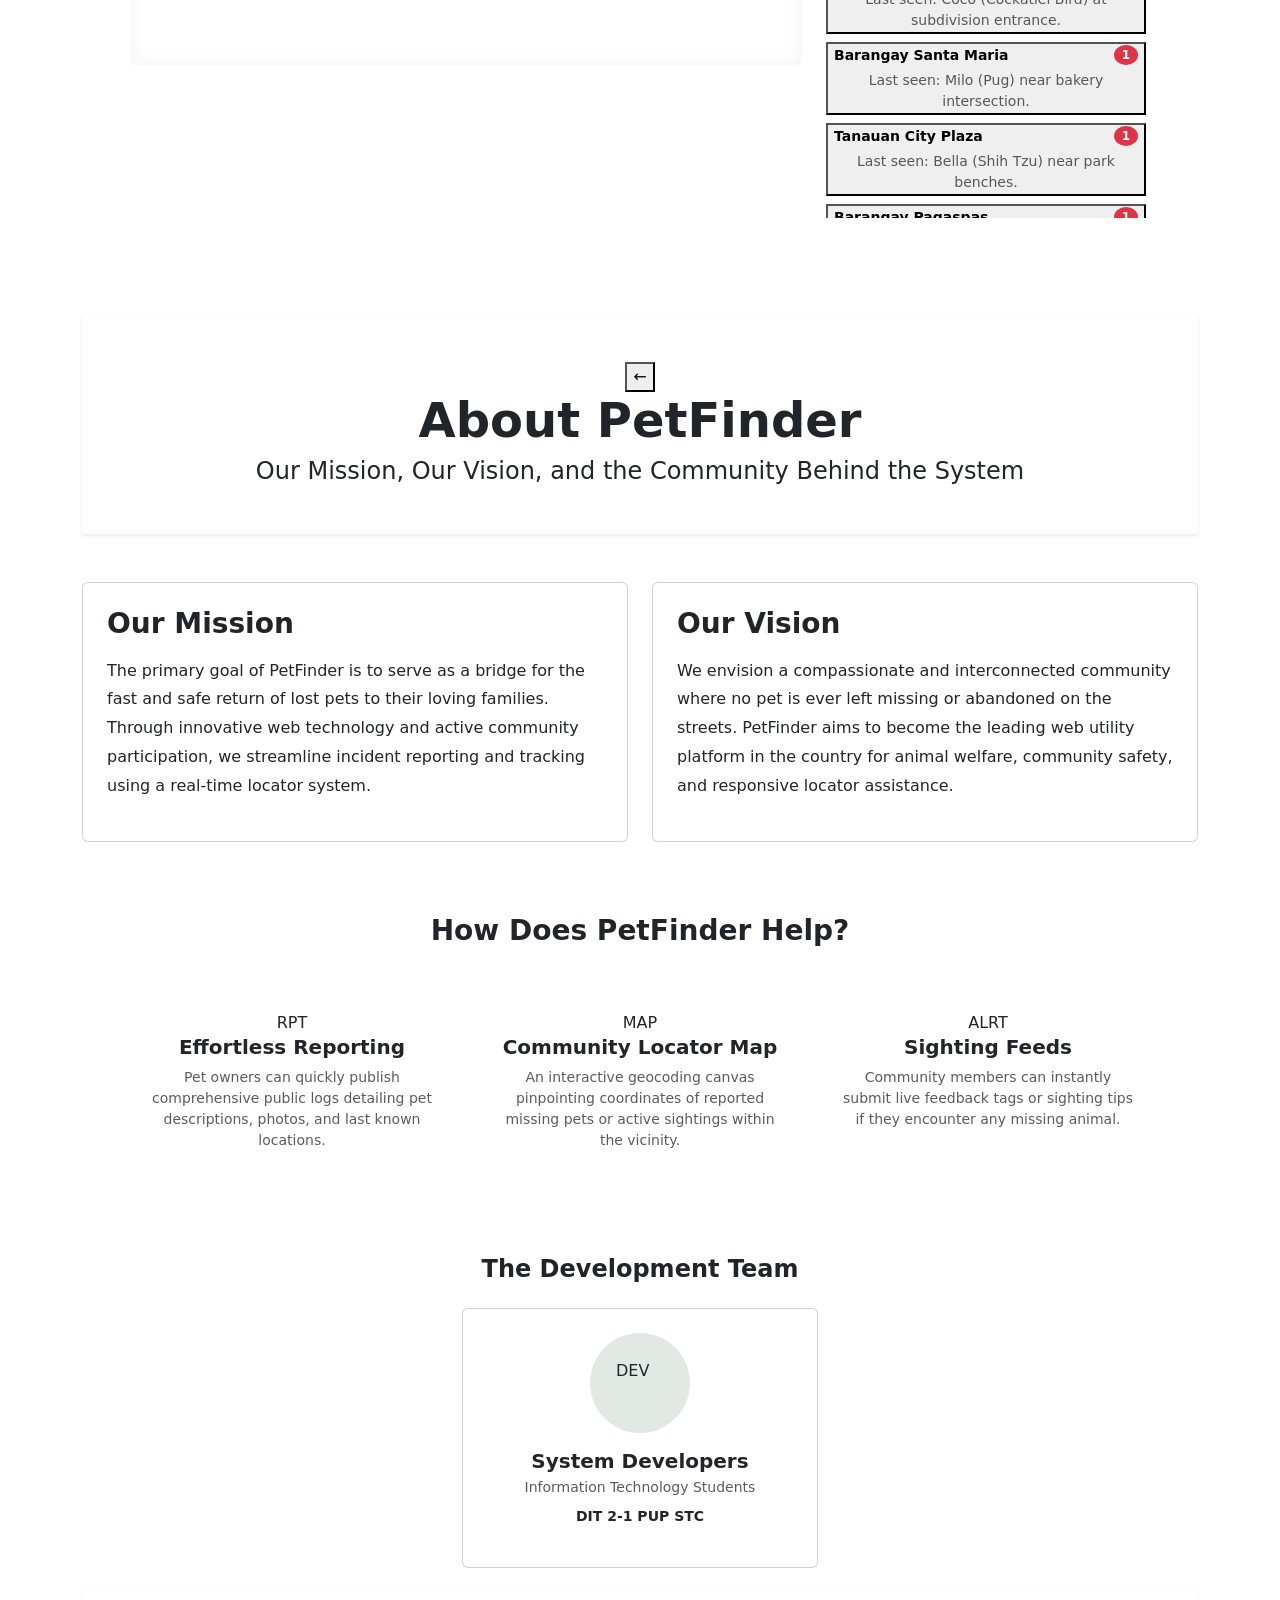
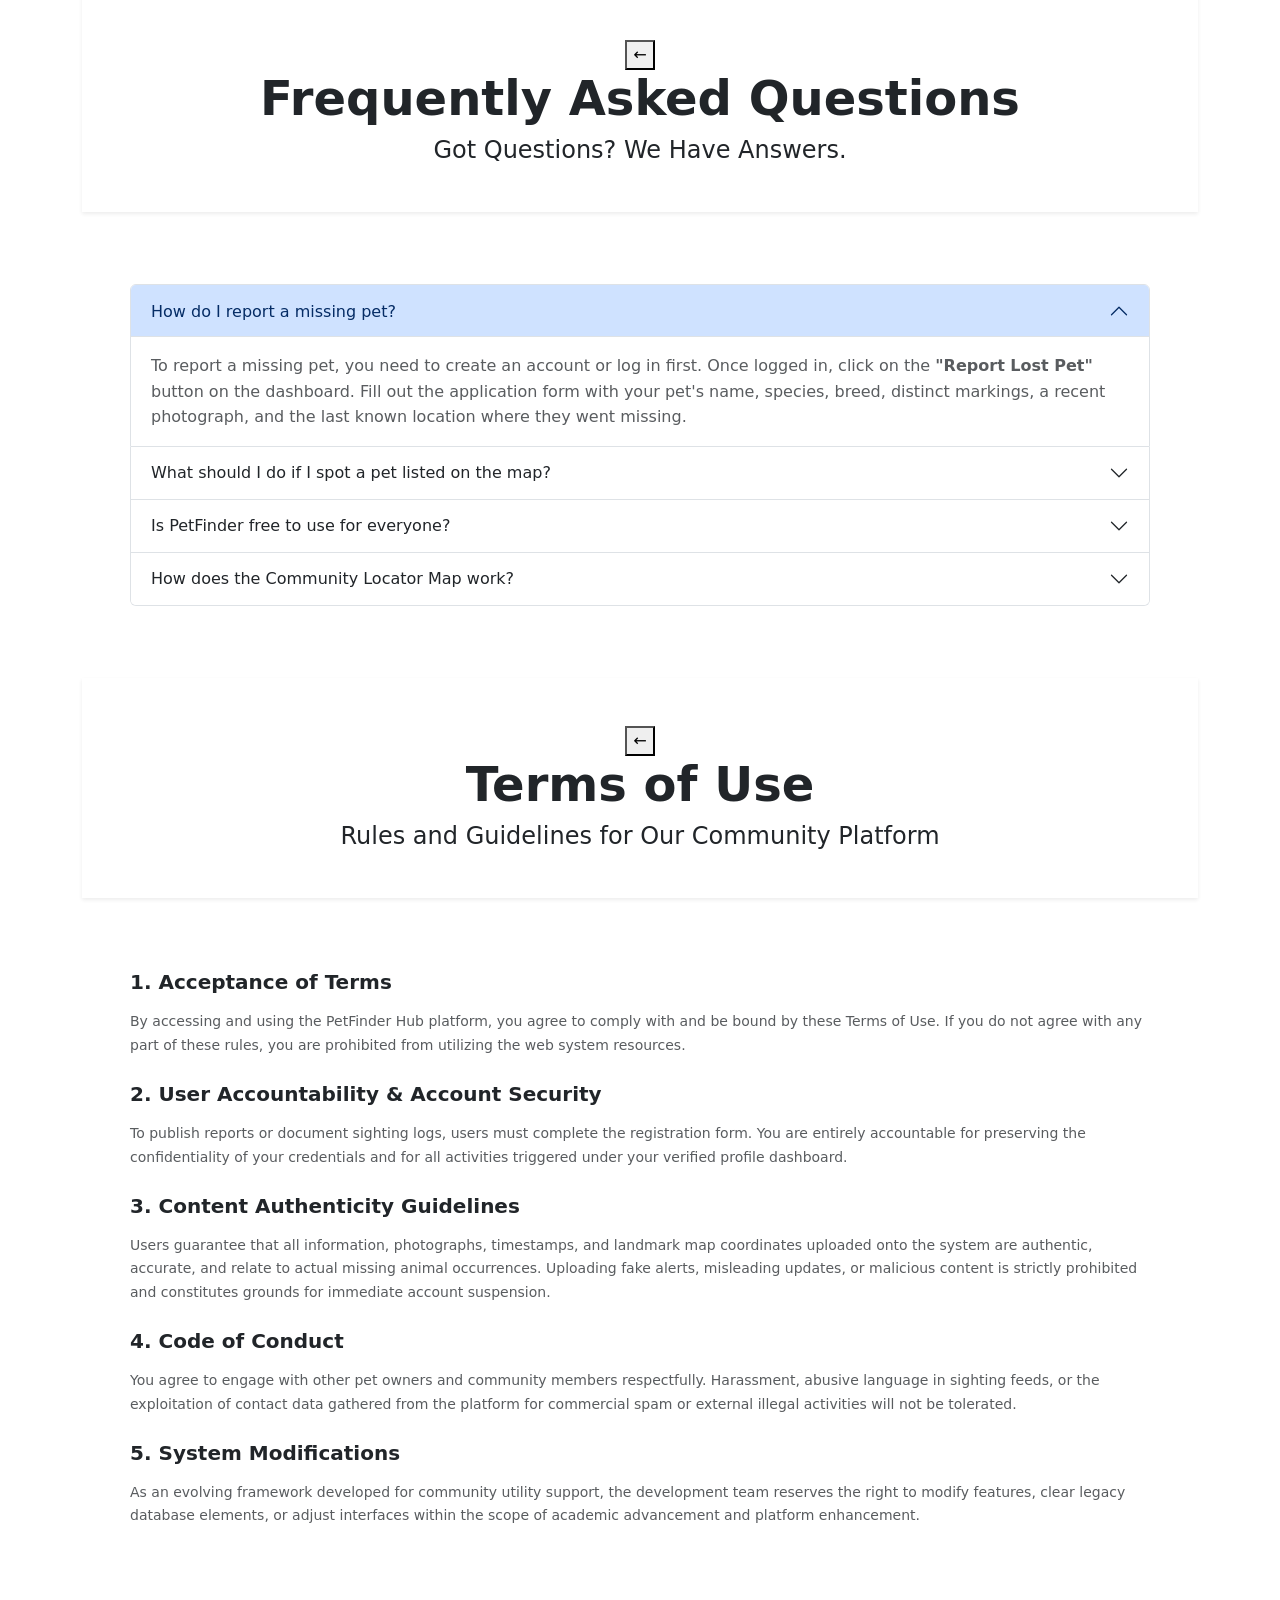
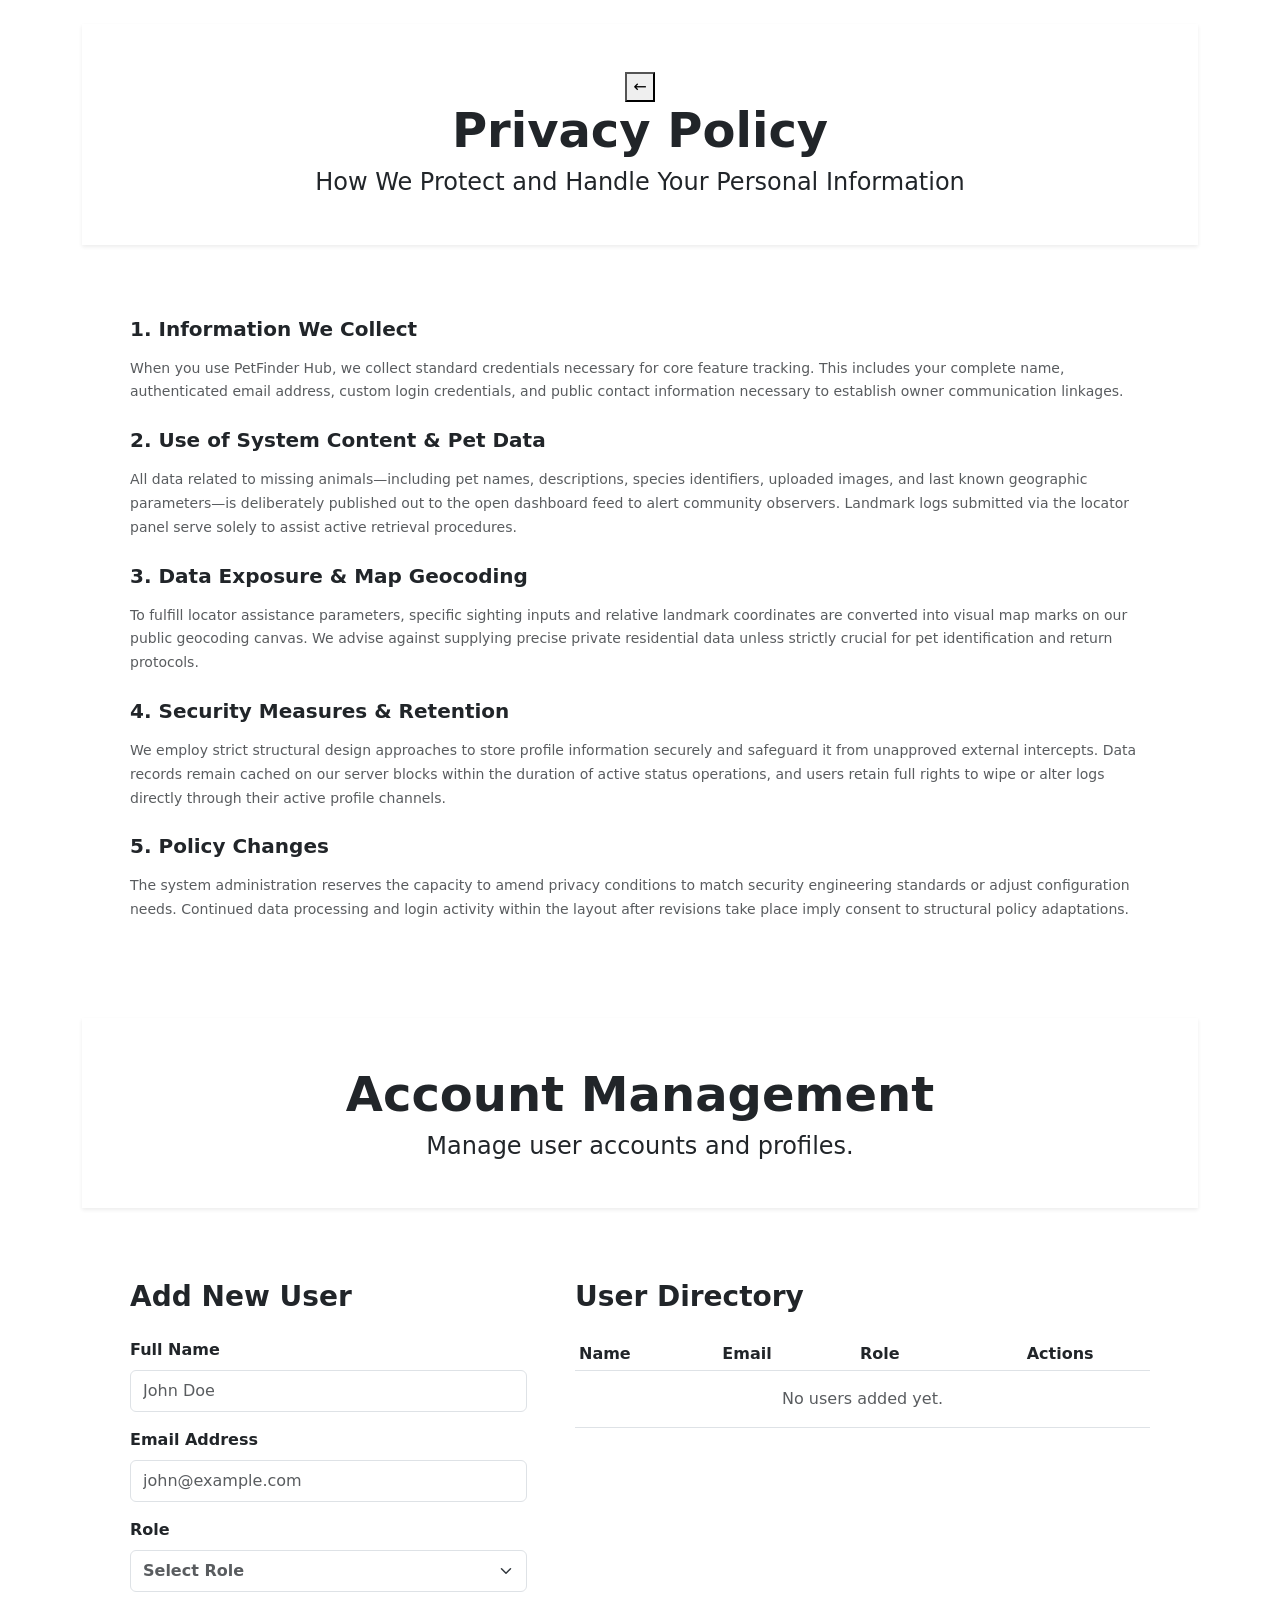
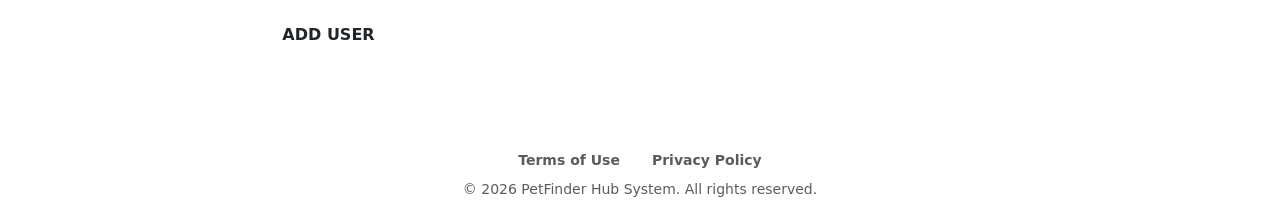
==== commit bdba3020: "Feat: Added new features and layout updates" ====
--- a/index.html
+++ b/index.html
@@ -89,7 +89,7 @@
 </div>
 
 <body>
-  <!-- Guest Dashboard Section -->
+
   <div id="guest-dashboard" class="page-section" style="display: none;">
     <div class="custom-card p-5 my-4 text-center">
       <h2 class="fw-bold mb-3">Welcome, Guest!</h2>
@@ -312,23 +312,17 @@
         </div>
       </section>
 
-      <section class="my-4">
+      <section id="analytics-dashboard" class="my-4">
         <div class="custom-card p-4 p-md-5 text-center">
           <span class="ui-feature-icon d-inline-flex mx-auto">PBI</span>
           <h4 class="fw-bold mb-2 section-title" style="color: var(--primary-sage);">Analytics &amp; Insights Dashboard</h4>
           <p class="text-muted mb-4 mx-auto" style="max-width: 560px;">
-            View lost pet trends, barangay report activity, and community statistics in our interactive Power BI dashboard.
-          </p>
-          <div class="ratio ratio-16x9 shadow-sm rounded-3 overflow-hidden mb-3" style="background:#f5f7f5;">
-            <iframe id="pbiEmbedFrame" title="petfinderfinalpbi"
-              src="https://app.powerbi.com/view?r=eyJrIjoiMDNjZDAxOTMtMzU0YS00NzM2LThjM2YtNzY2N2FhZTkxZWM2IiwidCI6IjRkYTk4NTcxLWRjZWEtNDgzOS04ZmIxLTBiZGQ1ZGM5NjlmOSIsImMiOjEwfQ%3D%3D"
-              frameborder="0" allowfullscreen="true"></iframe>
-          </div>
-          <a href="pbi/pbi.html" class="btn btn-sage fw-bold px-4 py-2 shadow-sm">Open Full Analytics Page</a>
+            View the published Power BI report — lost pet trends, barangay activity, and community statistics.
+          </p>
+          <a href="pbi/pbi.html" class="btn btn-sage fw-bold px-4 py-2 shadow-sm">Open Analytics Dashboard</a>
         </div>
       </section>
     </div>
-
 
     <div id="report-page" class="page-section">
       <header class="hero-banner hero-banner-with-back p-5 text-center my-4 shadow-sm position-relative">
@@ -408,7 +402,6 @@
       </main>
     </div>
 
-
     <div id="map-page" class="page-section">
       <header class="hero-banner hero-banner-with-back p-5 text-center my-4 shadow-sm position-relative">
         <button type="button" class="hero-back-btn" onclick="showSection('main-page')" aria-label="Back to Home"
@@ -426,7 +419,6 @@
 
               <div id="googleMap" class="google-map-container" style="width: 100%; height: 100%; border-radius: 12px;"></div>
             </div>
-
 
             <div class="mt-4" id="belowMapDetailsContainer" style="display: none;">
               <div class="card p-4 border-0 shadow-sm animate-fade"
@@ -545,7 +537,6 @@
       </main>
     </div>
 
-
     <div id="about-page" class="page-section">
       <header class="hero-banner hero-banner-with-back p-5 text-center my-4 shadow-sm position-relative">
         <button type="button" class="hero-back-btn" onclick="goBackFromInfoPage()" aria-label="Back" title="Back">←</button>
@@ -625,7 +616,6 @@
       </section>
     </div>
 
-
     <div id="faqs-page" class="page-section">
       <header class="hero-banner hero-banner-with-back p-5 text-center my-4 shadow-sm position-relative">
         <button type="button" class="hero-back-btn" onclick="goBackFromInfoPage()" aria-label="Back" title="Back">←</button>
@@ -703,7 +693,6 @@
       </main>
     </div>
 
-
     <div id="terms-page" class="page-section">
       <header class="hero-banner hero-banner-with-back p-5 text-center my-4 shadow-sm position-relative">
         <button type="button" class="hero-back-btn" onclick="goBackFromInfoPage()" aria-label="Back" title="Back">←</button>
@@ -759,7 +748,6 @@
         </div>
       </main>
     </div>
-
 
     <div id="privacy-page" class="page-section">
       <header class="hero-banner hero-banner-with-back p-5 text-center my-4 shadow-sm position-relative">
@@ -928,7 +916,6 @@
   <script src="google_maps_config.js"></script>
   <script src="tanauan_barangays.js"></script>
   <script src="js/api.js"></script>
-  <script src="js/pbi-auto-sync.js"></script>
   <script src="script.js?v=20260613a"></script>
   <script src="map_google.js"></script>
 
--- a/style.css
+++ b/style.css
@@ -668,7 +668,7 @@
   width: 90%;
   max-width: 400px;
   box-shadow: 0 10px 30px rgba(0, 0, 0, 0.2);
-  
+
 }
 
 #petDetailsModal .my-account-box {
@@ -1159,4 +1159,23 @@
 body.guest-dashboard-page section.my-4 h4,
 body.guest-dashboard-page section.my-5 h4.section-title {
   color: #ffffff !important;
+}
+
+.landing-pbi-loading {
+  position: absolute;
+  inset: 0;
+  display: flex;
+  align-items: center;
+  justify-content: center;
+  background: rgba(245, 247, 245, 0.92);
+  color: #5a6b60;
+  font-size: 0.9rem;
+  font-weight: 600;
+  z-index: 2;
+}
+
+.pbi-embed-frame {
+  width: 100%;
+  height: 100%;
+  border: 0;
 }
